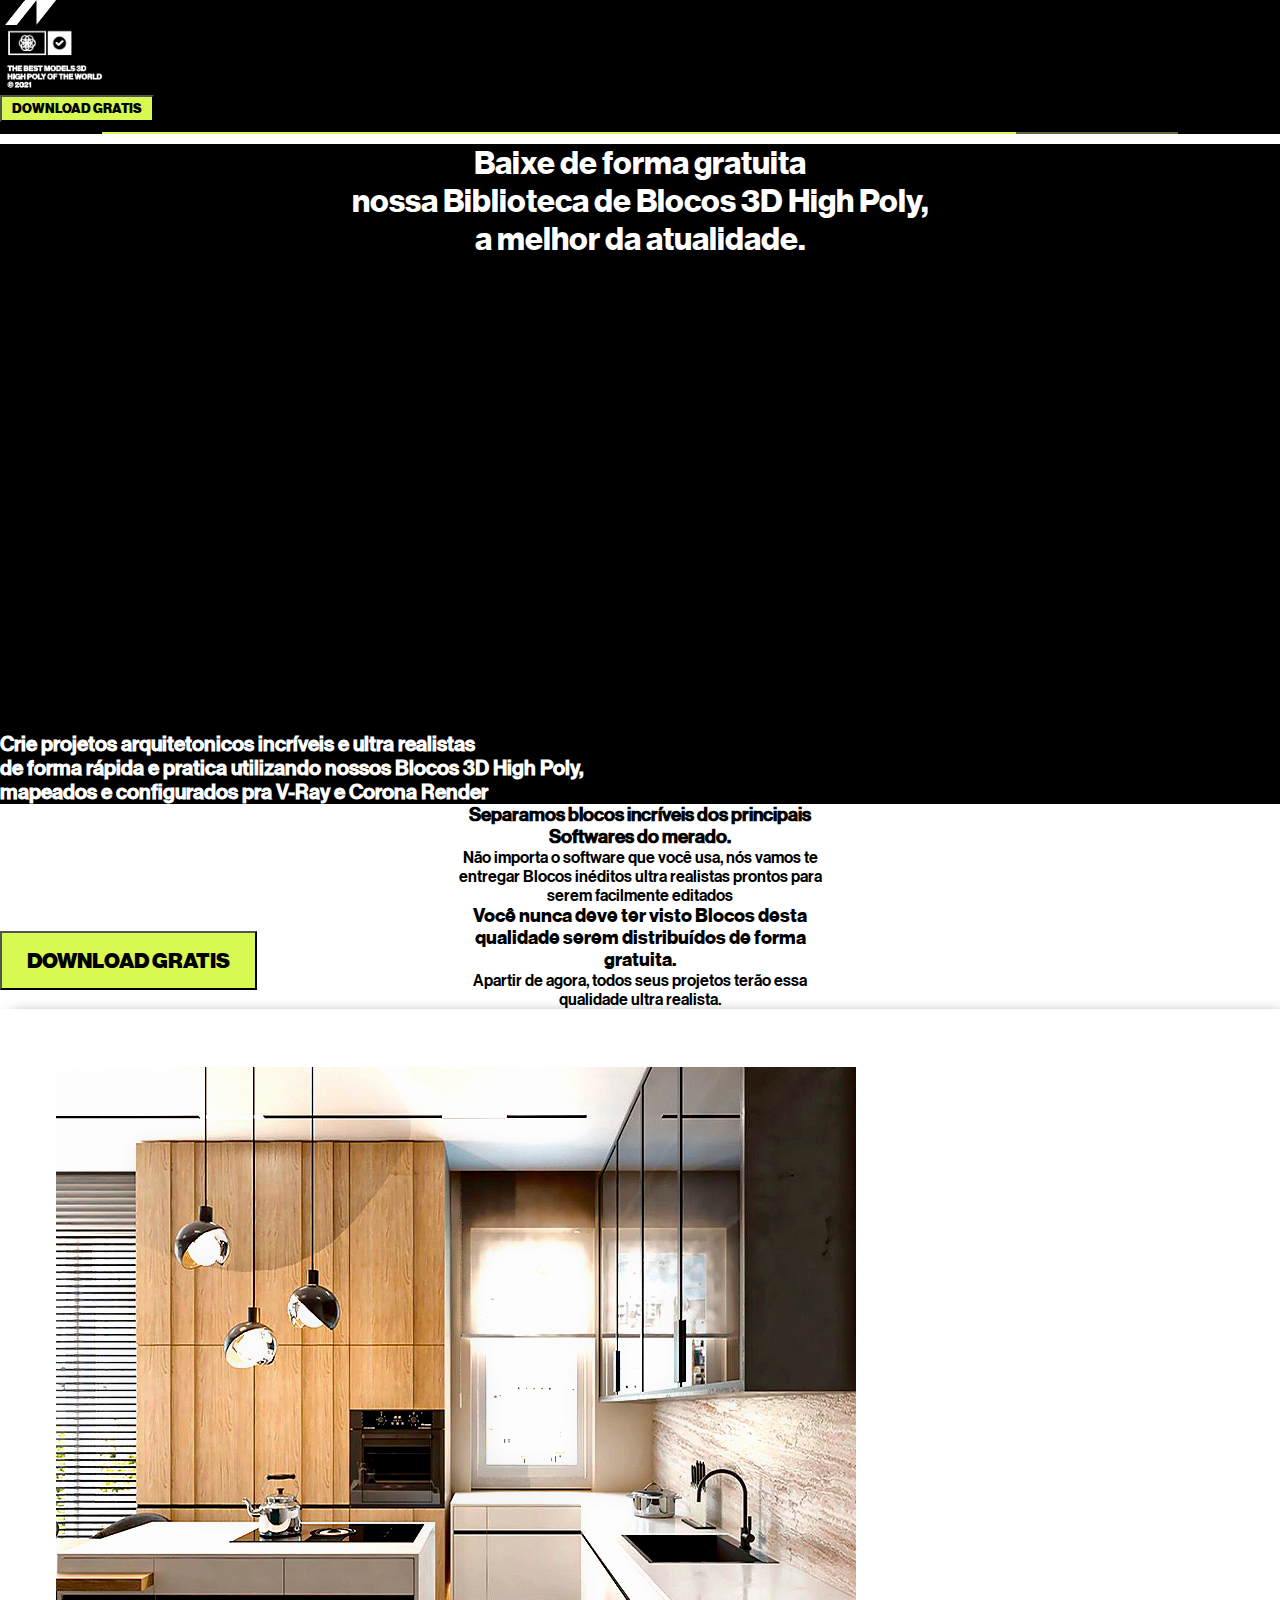
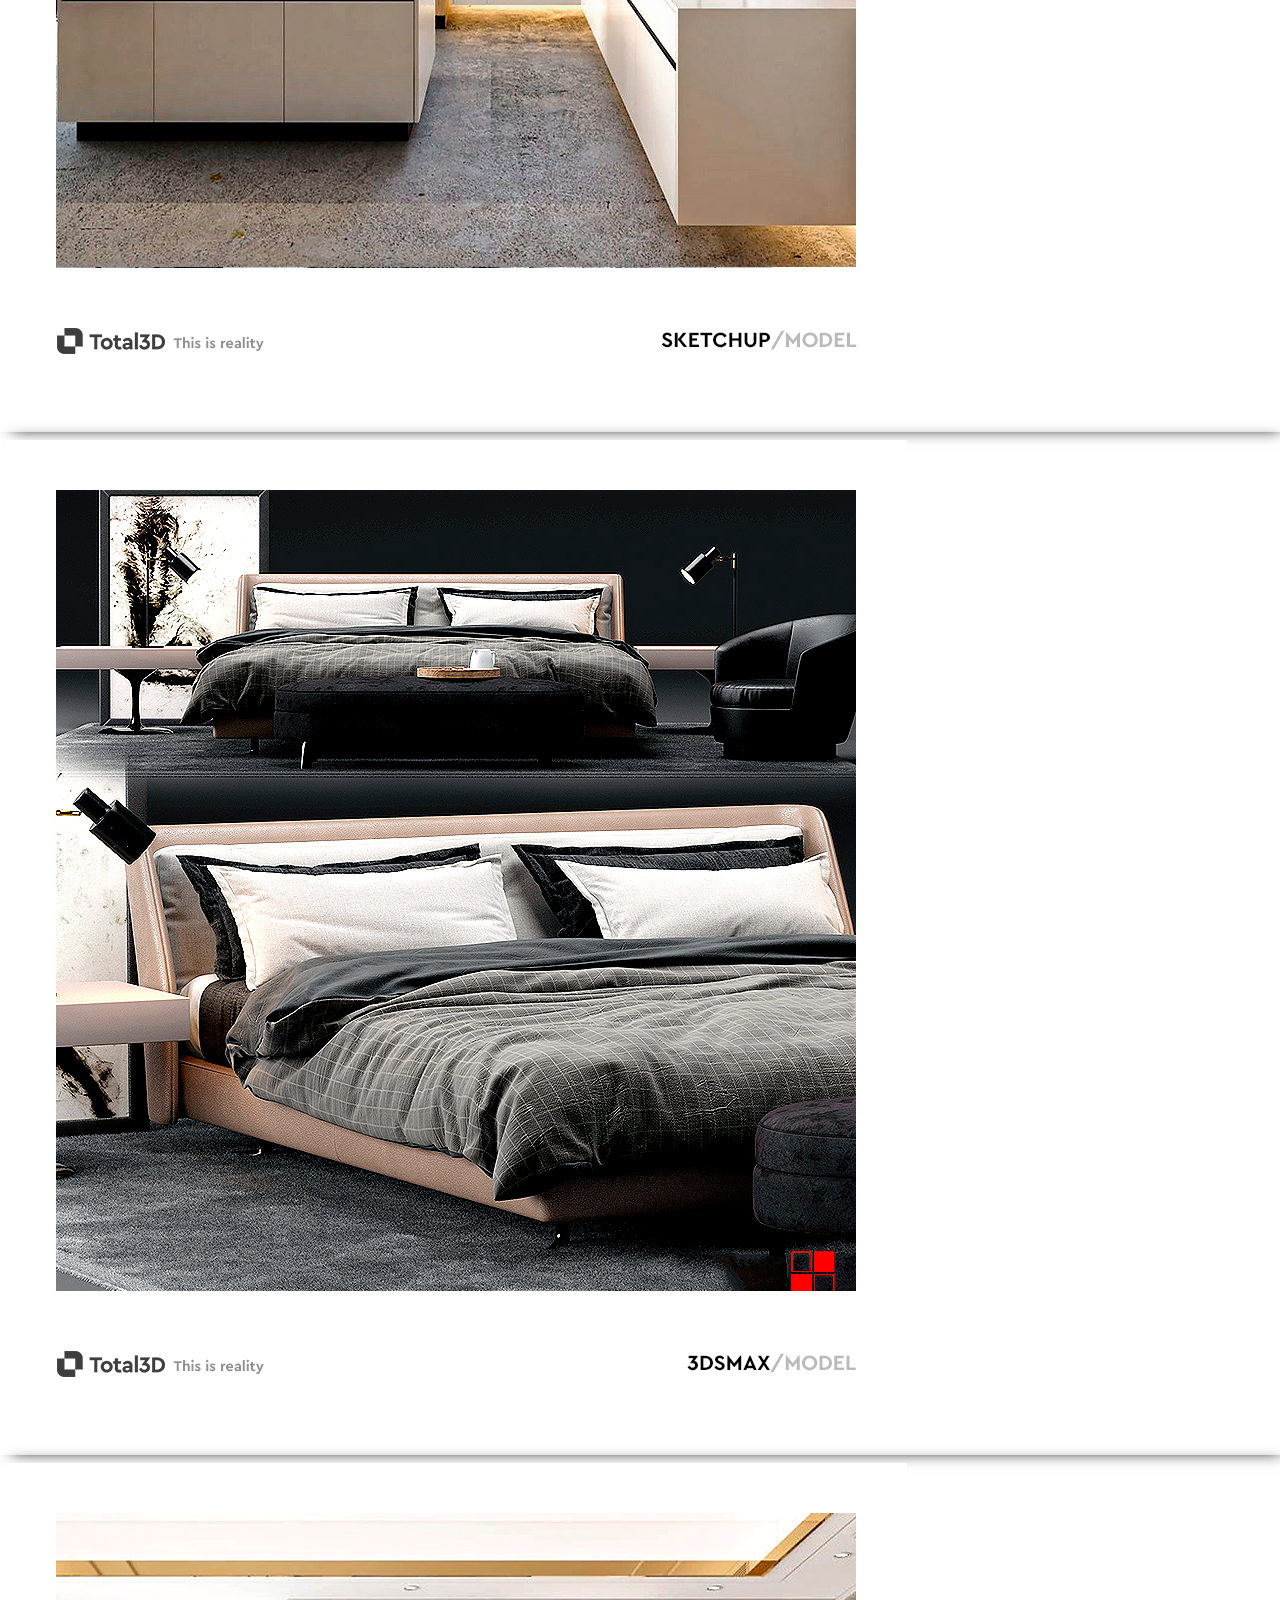
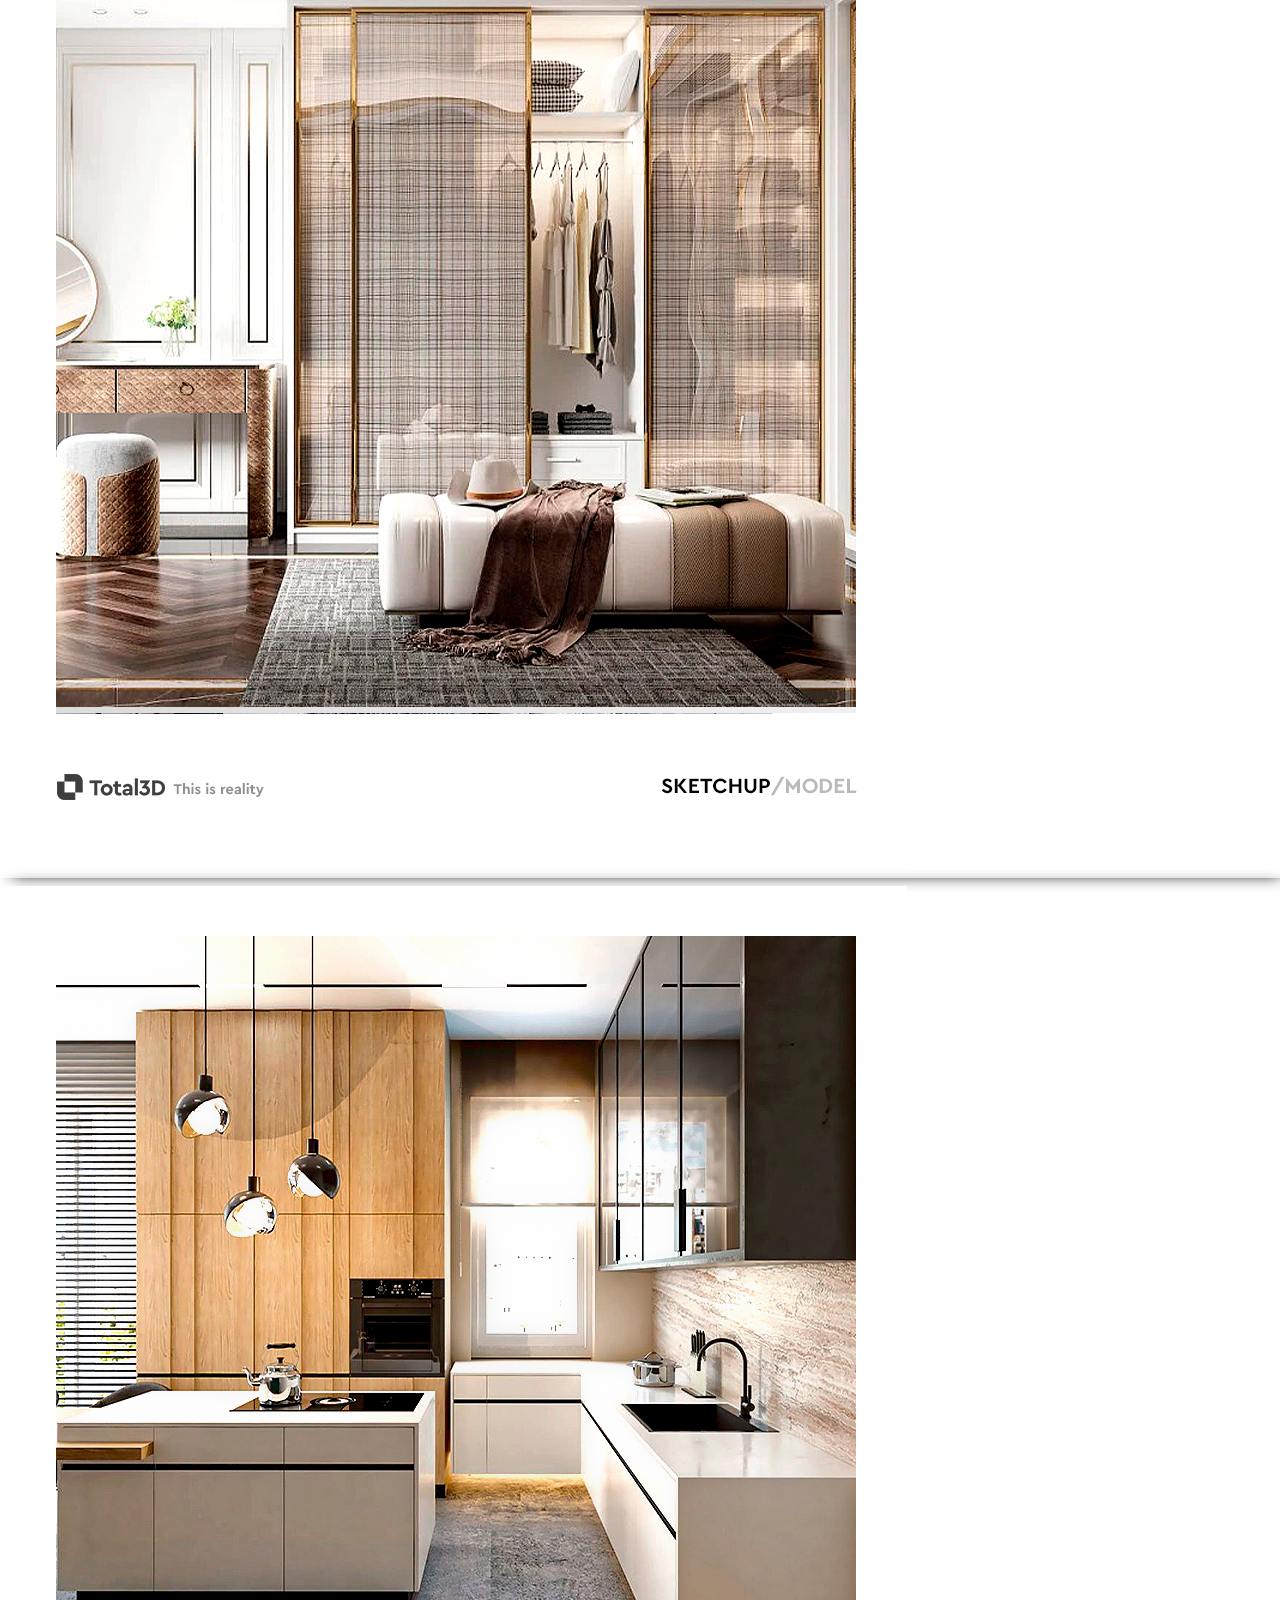
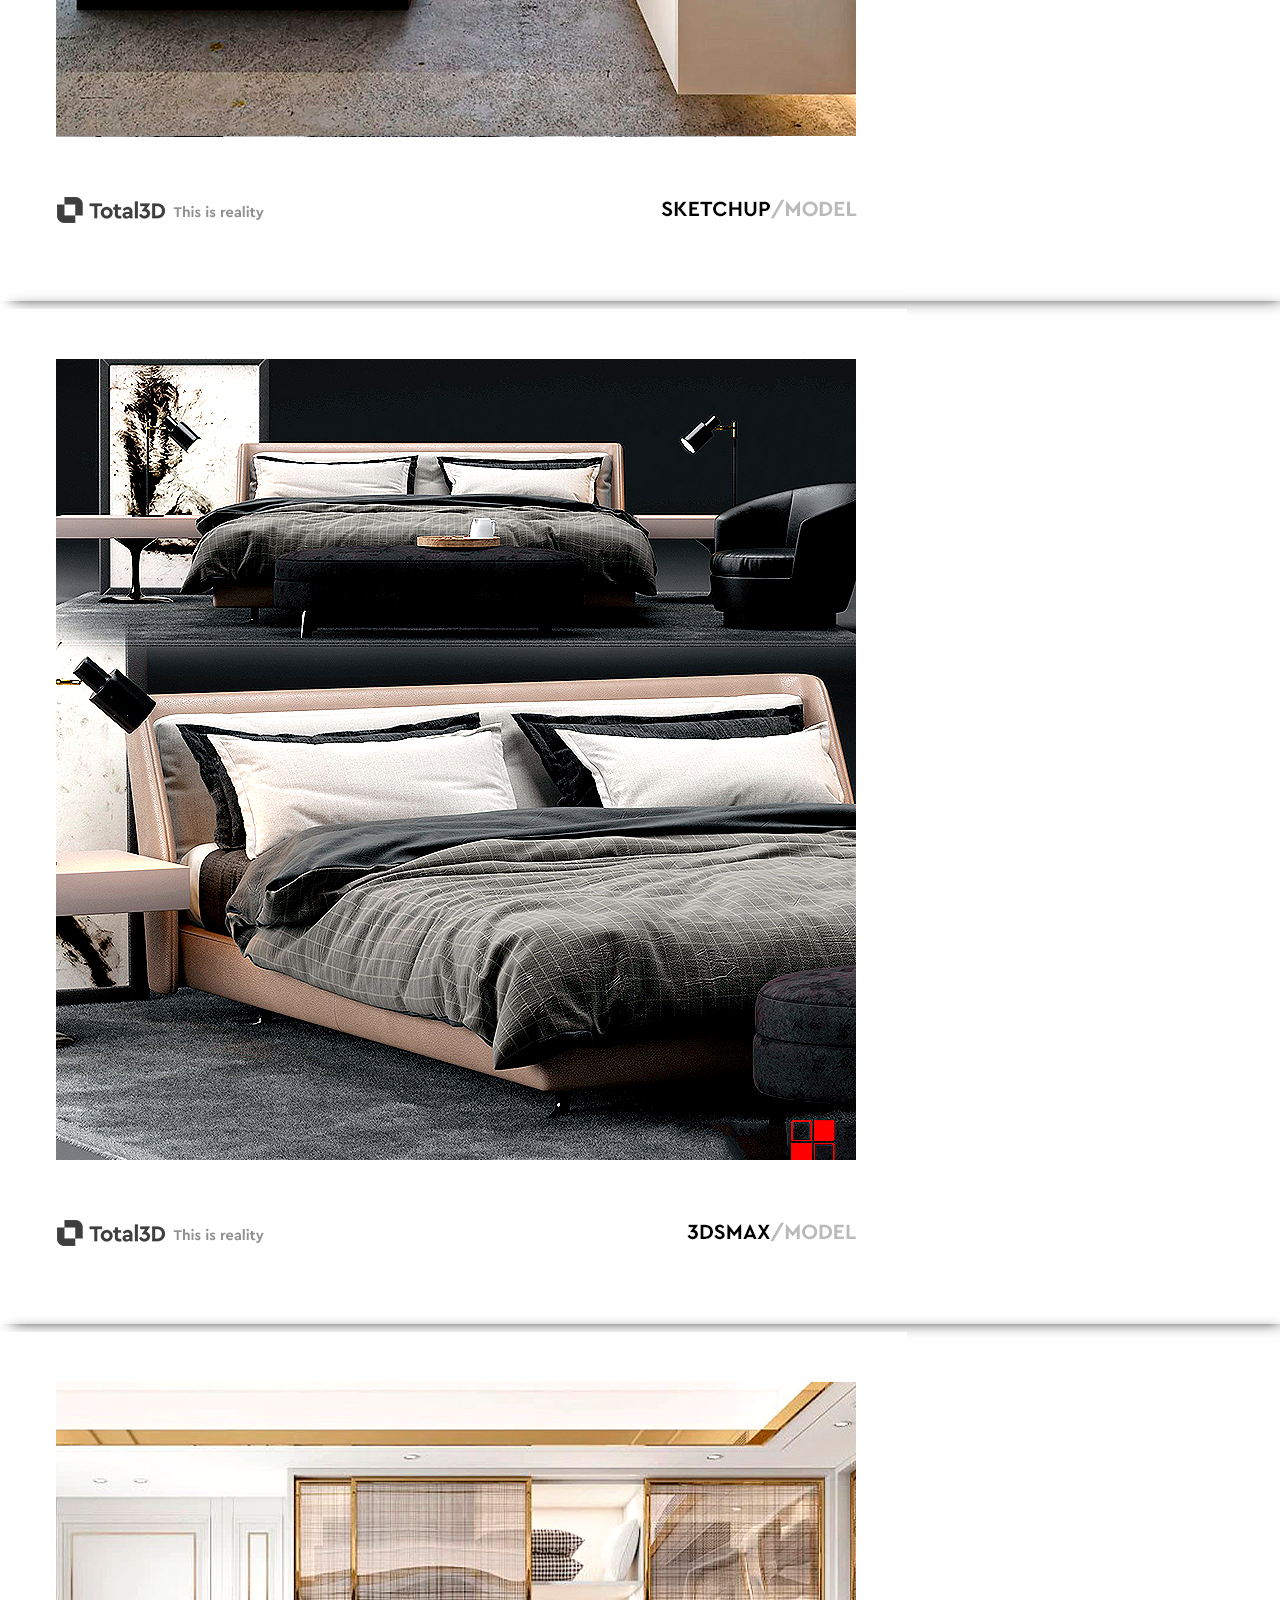
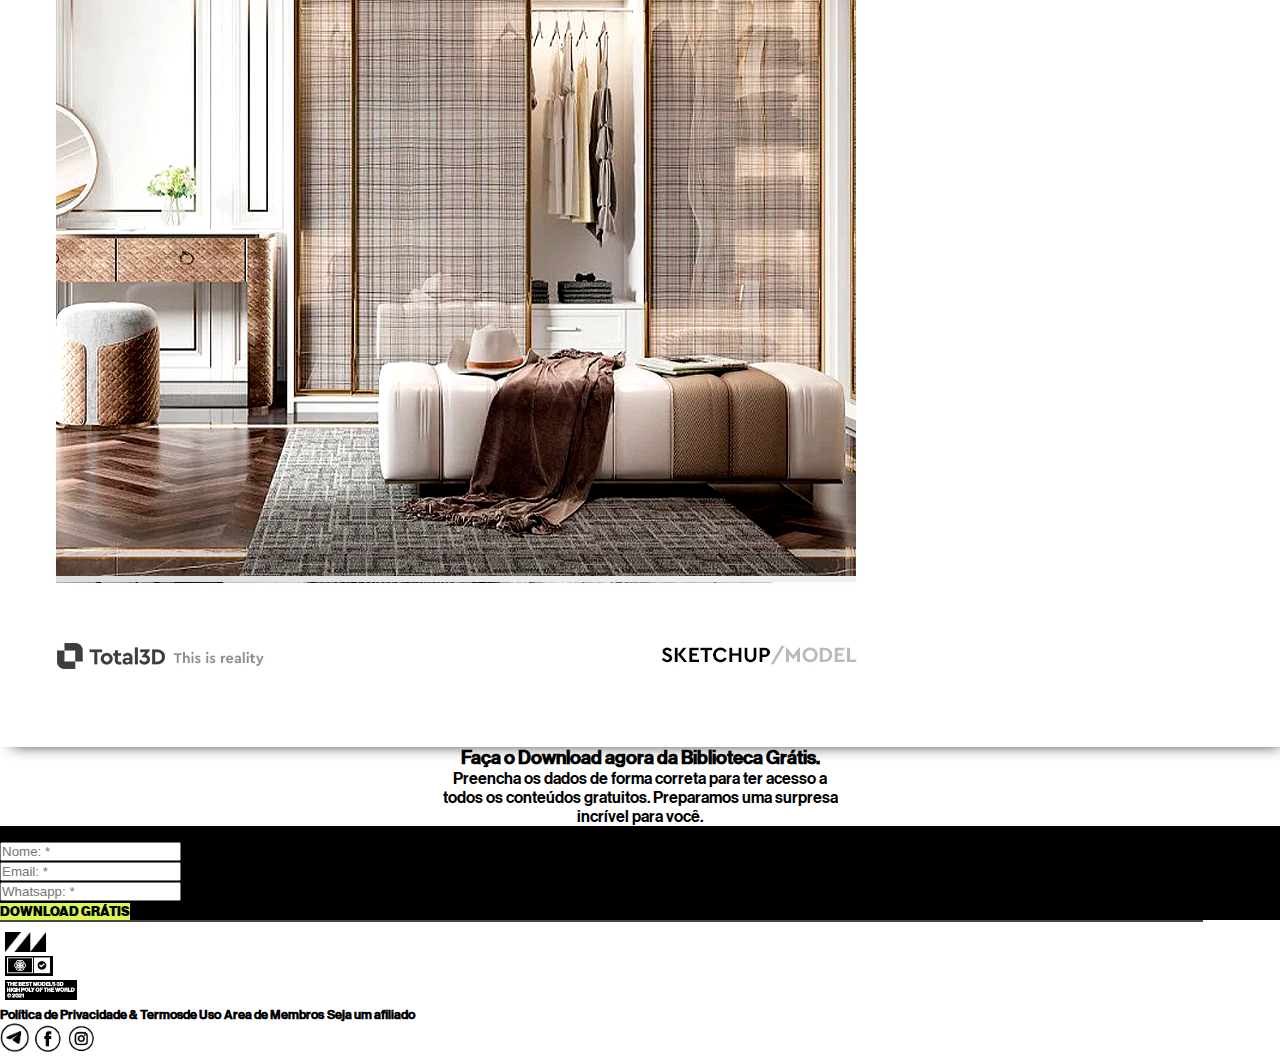
==== blocogratis.html @ a2804667 "primeira entrega pra rever" ====
<!doctype html>
<html lang="en">
  <head>
    <!-- Required meta tags -->
    <meta charset="utf-8">
    <meta name="viewport" content="width=device-width, initial-scale=1, shrink-to-fit=no">

    <!-- Bootstrap CSS -->
    <link rel="stylesheet" href="https://cdn.jsdelivr.net/npm/bootstrap@4.6.0/dist/css/bootstrap.min.css" integrity="sha384-B0vP5xmATw1+K9KRQjQERJvTumQW0nPEzvF6L/Z6nronJ3oUOFUFpCjEUQouq2+l" crossorigin="anonymous">
    <link rel="stylesheet" href="https://cdnjs.cloudflare.com/ajax/libs/OwlCarousel2/2.3.4/assets/owl.carousel.css" integrity="sha512-UTNP5BXLIptsaj5WdKFrkFov94lDx+eBvbKyoe1YAfjeRPC+gT5kyZ10kOHCfNZqEui1sxmqvodNUx3KbuYI/A==" crossorigin="anonymous" referrerpolicy="no-referrer" />
    <link rel="stylesheet" href="https://cdnjs.cloudflare.com/ajax/libs/OwlCarousel2/2.3.4/assets/owl.theme.default.css" integrity="sha512-OTcub78R3msOCtY3Tc6FzeDJ8N9qvQn1Ph49ou13xgA9VsH9+LRxoFU6EqLhW4+PKRfU+/HReXmSZXHEkpYoOA==" crossorigin="anonymous" referrerpolicy="no-referrer" />
    <link rel="stylesheet" href="https://cdnjs.cloudflare.com/ajax/libs/font-awesome/5.15.4/css/all.min.css" integrity="sha512-1ycn6IcaQQ40/MKBW2W4Rhis/DbILU74C1vSrLJxCq57o941Ym01SwNsOMqvEBFlcgUa6xLiPY/NS5R+E6ztJQ==" crossorigin="anonymous" referrerpolicy="no-referrer" />
     <link rel="stylesheet" href="css/main.css">
    
    
    <link rel="stylesheet" href="main.css">
    <title>Hello, world!</title>
  </head>
  <body>

    <nav class="navbar  navbar-dark bg-dark pt-5 align-items-center">
        <div class="container">
            <div class="navbar-brand d-flex align-items-center" href="#">
                <div class="logo"><img src="./icons/ativo2.jpg" height="25vw" alt=""></div>
                <div class="logo"><img src="./icons/ativo9.jpg" height="30vw" alt=""></div>
                <div class="logo"><img src="./icons/ativo10.jpg" height="28vw" alt=""></div>
            </div>
            <button class="btn download-btn my-2 my-sm-0" type="submit">DOWNLOAD GRATIS</button>
        </div>
        <div class="navbar-line">
            <div class="maior"></div>
            <div class="menor"></div>
        </div>
      </nav>
     
    <div class="jumbotron jumbotron-fluid" id="hero">
        <div class="container">

          <div class="row d-flex flex-column ">
            <div class="col-12 ">
                <div class="video-title">
                    <h5 >Baixe de forma gratuita</h5>
                    <h5 >nossa Biblioteca de Blocos 3D High Poly,</h5>
                    <h5 >a melhor da atualidade.</h5>
                </div>

            </div>
          </div>

          <div class="row">
              <div class="col-12  w-100">
                  <div class="video-player my-5 mx-auto d-flex justify-content-center">
                    <iframe width="90%" height="470" src="https://www.youtube.com/embed/CQdFDesGGvE?controls=0" title="YouTube video player" frameborder="0" allow="accelerometer; autoplay; clipboard-write; encrypted-media; gyroscope; picture-in-picture" allowfullscreen></iframe>

                  </div>
              </div>
          </div>
          <!--  -->
          <div class="row d-flex flex-column ">
            <div class="col-12 d-flex justify-content-center ">
                <div class="video-under-title ">
                    <h5 >Crie projetos arquitetonicos incríveis e ultra realistas</h5>
                    <h5 >de forma rápida e pratica utilizando nossos Blocos 3D High Poly,</h5>
                    <h5 >mapeados e configurados pra V-Ray e Corona Render</h5>
                </div>

            </div>
          </div>

        </div>
          <div class="container">
              <div class="row">
                  <div class="col-12 position-relative d-flex justify-content-center">
                      <button class="btn download-btn-lg  mt-2 my-sm-0 btn-bottom" type="submit">DOWNLOAD GRATIS</button>
                  </div>
              </div>
          </div>
      </div>

      
      <div class="container">

          <!-- CARROSEL DOS BLOCOS -->
          <div class="row modelos">
              <div class="col-12">
                  <div class="section-title py-5">
                      <h3>Separamos blocos incríveis dos principais Softwares do merado.</h3>
                      <p>
                        Não importa o software que você usa,
                        nós vamos te entregar Blocos inéditos ultra realistas
                        prontos para serem facilmente editados
                      </p>
                  </div>
              </div>
              <div class="col-12 w-100">
                <div class="owl-carousel p-4 owl-theme modelos3d">

                    <div class="item owl-box"> <img src="./icons/autocad.png" alt=""></div>
                    <div class="item owl-box"><img src="./icons/max.png" alt=""></div>
                    <div class="item owl-box"><img src="./icons/lumion.png" alt=""></div>
                    <div class="item owl-box"><img src="./icons/sketch.png" alt=""></div>
                    <div class="item owl-box"><img src="./icons/graphsoft.png" alt=""></div>
                    <div class="item owl-box"><img src="./icons/autocad.png" alt=""></div>

                    <!-- <div class="item "><div class="owl-box"><img class="owl-img" src="./icons/autocad.png" ></div> </div>
                    <div class="item "><div class="owl-box"><img class="owl-img" src="./imgs/blocovip2.jpg" ></div> </div>
                    <div class="item "><div class="owl-box"><img class="owl-img" src="./imgs/Cortina 45.jpg" ></div> </div>
                    <div class="item "><div class="owl-box"><img class="owl-img" src="./imgs/Cozinha 120.jpg" ></div> </div>    -->
              </div>
              </div>
          </div>
          <!-- GALERIA DE IMAGENS  -->
          <div class="row image-galery">
              <div class="col-12">
                <div class="section-title py-2">
                    <h3>Você nunca deve ter 
                        visto Blocos desta qualidade serem
                        distribuídos de forma gratuita.
                    </h3>
                    <p>
                        Apartir de agora, todos seus projetos terão essa
                        qualidade ultra realista.
                    </p>
                </div>
              </div>
              <div class="col-md-4">
                  <div class="img-box w-100">
                      <img class="img-fluid" src="./imgs/Cozinha 26.jpg" alt="dozinha">
                  </div>
              </div>

              <div class="col-md-4">
                  <div class="img-box w-100">
                      <img class="img-fluid" src="./imgs/Cama 214.jpg" alt="dozinha">
                  </div>
              </div>

              <div class="col-md-4">
                  <div class="img-box w-100">
                      <img class="img-fluid" src="./imgs/Closet 27.jpg" alt="dozinha">
                  </div>
              </div>

              <div class="col-md-4">
                  <div class="img-box w-100">
                      <img class="img-fluid" src="./imgs/Cozinha 26.jpg" alt="dozinha">
                  </div>
              </div>

              <div class="col-md-4">
                  <div class="img-box w-100">
                      <img class="img-fluid" src="./imgs/Cama 214.jpg" alt="dozinha">
                  </div>
              </div>

              <div class="col-md-4">
                  <div class="img-box w-100">
                      <img class="img-fluid" src="./imgs/Closet 27.jpg" alt="dozinha">
                  </div>
              </div>

          </div>
          <div class="row download-section mt-5">
              <div class="col-12">
                <div class="section-title py-2">
                    <h3>
                        Faça o Download agora da Biblioteca Grátis.
                    </h3>
                    <p class="text-center">
                        Preencha os dados de forma correta
                        para ter acesso a todos os conteúdos gratuitos.
                        Preparamos uma surpresa incrível para você.
                    </p>
                </div>
              </div>

              <div class="col-md-6 mx-auto bg-dark p-5">
                <form>
                    <h5 class="my-3 text-white">Biblioteca de Blocos 3D High Poly grátis</h5>
                    <div class="form-group">
                        <input type="text" class="form-control" id="name" aria-describedby="name" placeholder="Nome: *">
                      </div>

                    <div class="form-group">
                      <input type="email" class="form-control" id="exampleInputEmail1" aria-describedby="emailHelp" placeholder="Email: *">
                    </div>

                    <div class="form-group">
                      <input type="tel" class="form-control" id="whatsapp" placeholder="Whatsapp: *">
                    </div>
                    <button type="submit" class="btn-submit btn btn-primary btn-block">DOWNLOAD GRÁTIS</button>
                  </form>
              </div>
          </div>

          <!-- ROPAPÉ -->
          <footer class="pb-md-3 pb-sm-2">
              <div class="row my-5">
                  <div class="linha"></div>
                  <div class="col-md-3 px-0 ">
                    <div class="ml-sm-4 ml-lg-0 d-flex align-items-center " href="#">
                        <div class="logo"><img src="./icons/ativo2.jpg" height="20" alt=""></div>
                        <div class="logo"><img src="./icons/ativo9.jpg" height="20" alt=""></div>
                        <div class="logo"><img src="./icons/ativo10.jpg" height="20" alt=""></div>
                    </div>
                  </div>

                  <div class="col-md-6 links-uteis">
                        <nav class="d-flex w-100">
                            <a class="nav-link" href="#">Política de Privacidade & Termosde Uso</a>
                            <a class="nav-link" href="#">Area de Membros</a>
                            <a class="nav-link" href="#">Seja um afiliado</a>
                          </nav>
                  </div>
                  <div class="col-md-3">
                    <nav class="d-flex w-100">
                        <a class="nav-link " href="#"><img src="./icons/tele.png" width="30" alt=""></a>
                        <a class="nav-link " href="#"><img src="./icons/face.png" width="30" alt=""></a>
                        <a class="nav-link " href="#"><img src="./icons/insta.png" width="30" alt=""></a>
                       
                      </nav>
                  </div>
              </div>
          </footer>
      </div>


    <script src="https://code.jquery.com/jquery-3.5.1.slim.min.js" integrity="sha384-DfXdz2htPH0lsSSs5nCTpuj/zy4C+OGpamoFVy38MVBnE+IbbVYUew+OrCXaRkfj" crossorigin="anonymous"></script>
    <script src="https://cdn.jsdelivr.net/npm/bootstrap@4.6.0/dist/js/bootstrap.bundle.min.js" integrity="sha384-Piv4xVNRyMGpqkS2by6br4gNJ7DXjqk09RmUpJ8jgGtD7zP9yug3goQfGII0yAns" crossorigin="anonymous"></script>
    <script src="https://cdnjs.cloudflare.com/ajax/libs/OwlCarousel2/2.3.4/owl.carousel.min.js"></script> 

    <script>
        $('.modelos3d').owlCarousel({
            loop:true,
            dots:false,
            margin:30,
            nav:false,
            autoplay:true,
            autoplayTimeout:2000,
            autoplayHoverPause:false,
            responsive:{
                0:{
                    items:2
                },
                800:{
                    items:3
                },
                1000:{
                    items:4
                }
            }
})
    </script>
      
</body>
</html>
---- main.css ----
*{
    box-sizing: border-box;
    margin: 0;
    padding: 0;
}

:root{
    --preto:#000;
    --verdeclaro:#D8F852;
    --verdeescuro:#D8F852;
    /* --rosa:#fad2d5; */
    --branco:#fff;
}
body{
    font-family: 'Grotesk65';
}


@font-face {
    font-family: 'Grotesk95';
    src:  url('./fonts/NHaasGroteskDSPro-95Blk.woff.ttf') format('woff2'),
          url('./fonts/NHaasGroteskDSPro-95Blk.woff.ttf') format('woff');
}

@font-face {
    font-family: 'Grotesk75';
    src:  url('./fonts/NHaasGroteskDSPro-75Bd.woff.ttf') format('woff2'),
          url('./fonts/NHaasGroteskDSPro-75Bd.woff.ttf') format('woff');
}
@font-face {
    font-family: 'Grotesk65';
    src:  url('./fonts/NHaasGroteskDSPro-65Md.ttf') format('woff2'),
          url('./fonts/NHaasGroteskDSPro-65Md.ttf') format('woff');
}


/* 
   DEBUG CLASES
*/
.bug{
  outline: 1px solid lime;
}


.img-box{
    padding:8px 5px;
    -webkit-box-shadow: 6px 3px 15px -6px #000000; 
box-shadow: 6px 3px 15px -6px #000000;
}





.h100{
    height: 100vh;
    background-color:var(--preto);
}

.bg-dark{
    background-color:var(--preto) !important;
}

#hero{
    background-color:var(--preto);
}

#hero .video-wrapper{

    display: flex;
    justify-content: center;

}

#hero .video-title{
    display: flex;
    justify-content: center;
    flex-direction: column;
    align-items: center;
}

#hero .video-title h5{

    font-family:'Grotesk75' ;  
    line-height: 2rem;
    font-size: 2rem;                    
    text-align: center;
    width:fit-content;
    background-color:var(--rosa);
    padding: 3px 10px;
    text-align: center;
    color:var(--branco);
}




#hero .video-under-title h5{

    font-family:'Grotesk65' ;  
    /* line-height: 2rem; */
    font-size: 1.3rem;                    
    
    width:fit-content;
    background-color:var(--rosa);
    /* padding: 3px 10px; */
   
    color:var(--branco);
    /* outline: 1px solid red; */
}



.owl-box{
    width:200px;
    height: 120px;
    border: 1px solid darkgray;
    display: flex;
    justify-content: center;
    align-items: center;
    box-shadow: 2px 3px 6px rgba(0,0,0,0.8); 
    
}

@media (max-width:700px){
    .owl-box{
     
        margin: 0 auto;
    }
}


.download-btn{
    font-family: 'Grotesk95';
    background-color:var(--verdeclaro) !important;
    border-radius: 0;
    padding:3px 10px;
}
.download-btn-lg{
    font-family: 'Grotesk95';
    background-color:var(--verdeclaro) !important;
    border-radius: 0;
    padding:15px 25px;
    color: var(--preto);
    font-size: 1.3rem;
}

.btn-bottom{
    position:absolute;
    bottom:-90px;
}
.btn-block{
    font-family: 'Grotesk95';
    color: var(--preto);
}

.logo{
    margin: 0px 5px;
}

.section-title{
    display: flex;
    justify-content: center;
    align-items: center;
    flex-direction: column;
}

.section-title h3{
    font-family: 'Grotesk65';
    max-width: 30ch;
    text-align: center;
}


.section-title p{
    font-family: 'Grotesk65';
    max-width: 40ch;
    text-align: center;
    
}

.btn-submit{
    border: none;
    background-color:var(--verdeclaro) !important;
}

.image-galery .section-title h3{
font-family: 'Grotesk75';
}

.linha{
    width: 94%;
    height: 2px;
    background-color:#484545;
    margin-bottom: 10px;
}


footer a{
    font-size: .8rem;
}

.navbar-line{
    width:84%;
    height: 2px;
    margin: 10px auto;
    background-color:#606c38;
}
.navbar-line .maior{
    width: 85%;
    background-color:var(--verdeclaro);
    height: 2px;
}



.links-uteis a{
    text-decoration: none;
    color: #000;
    font-weight: 600;
}
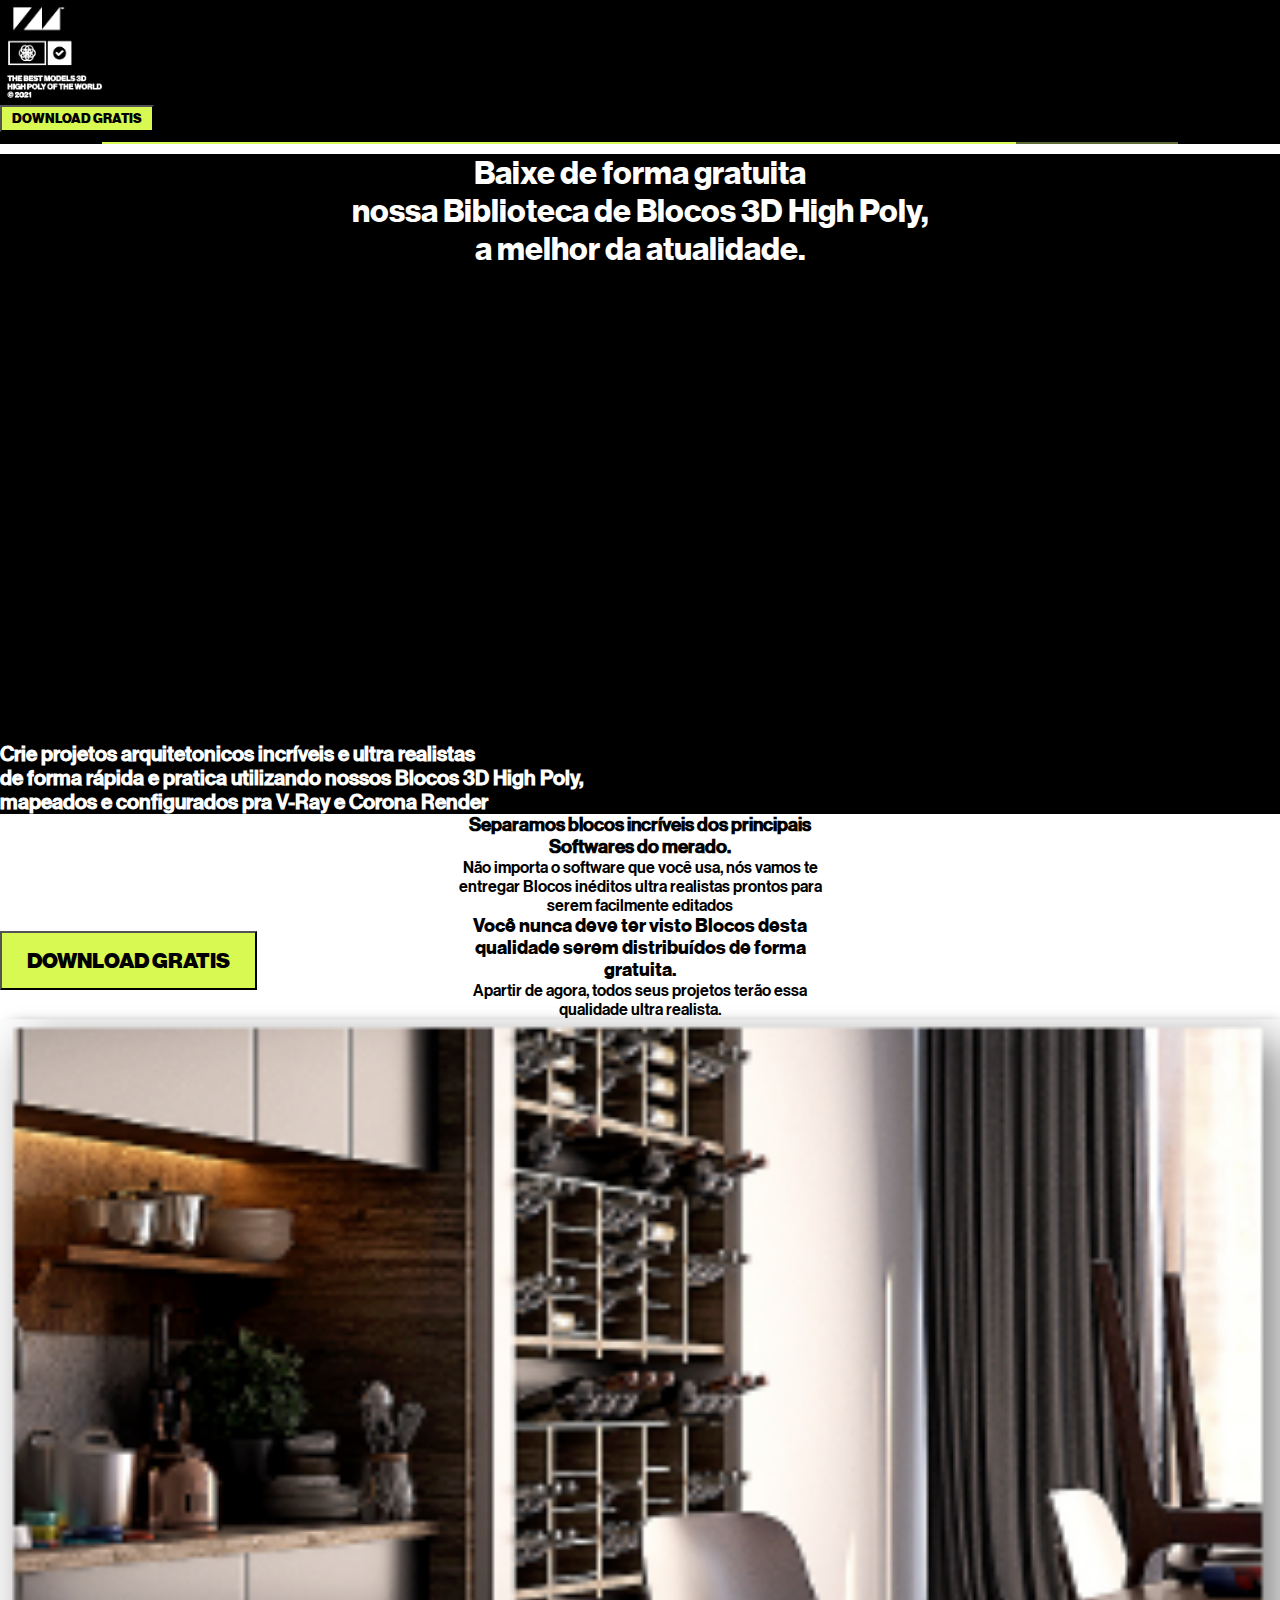
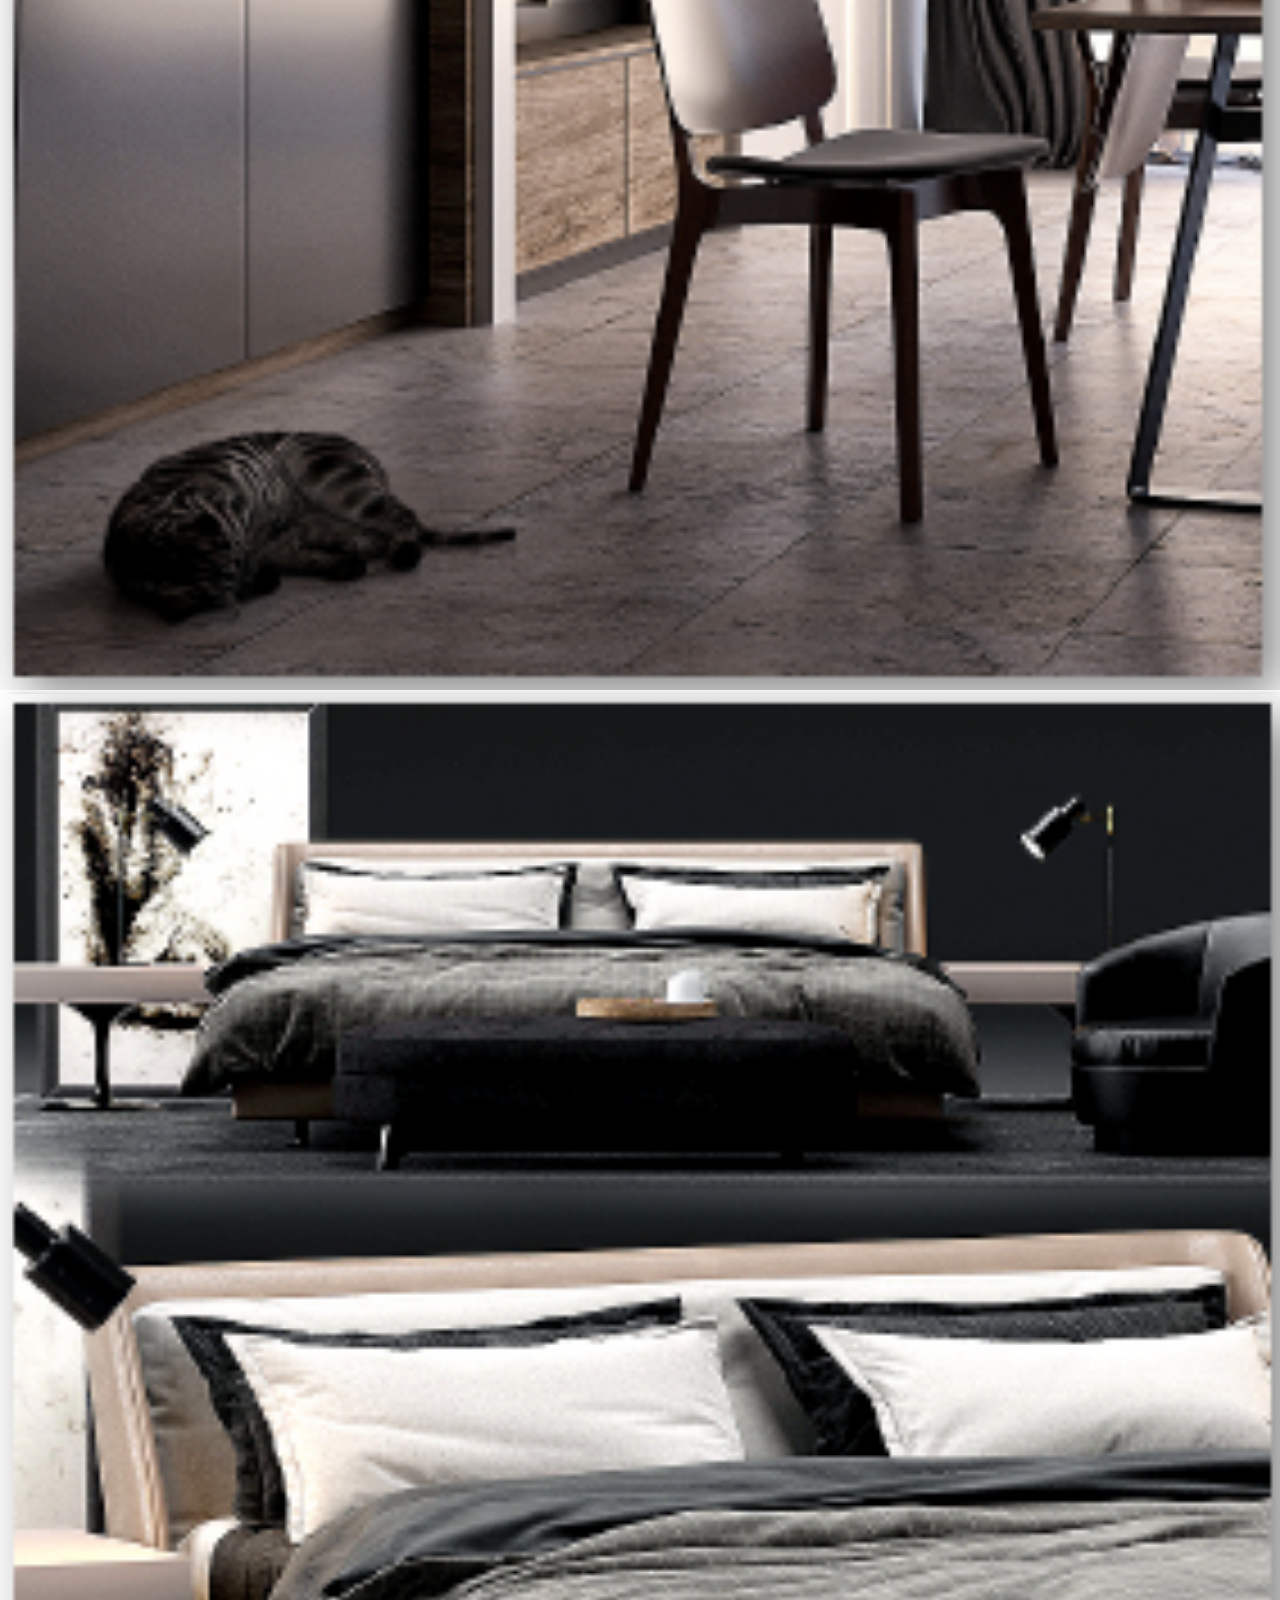
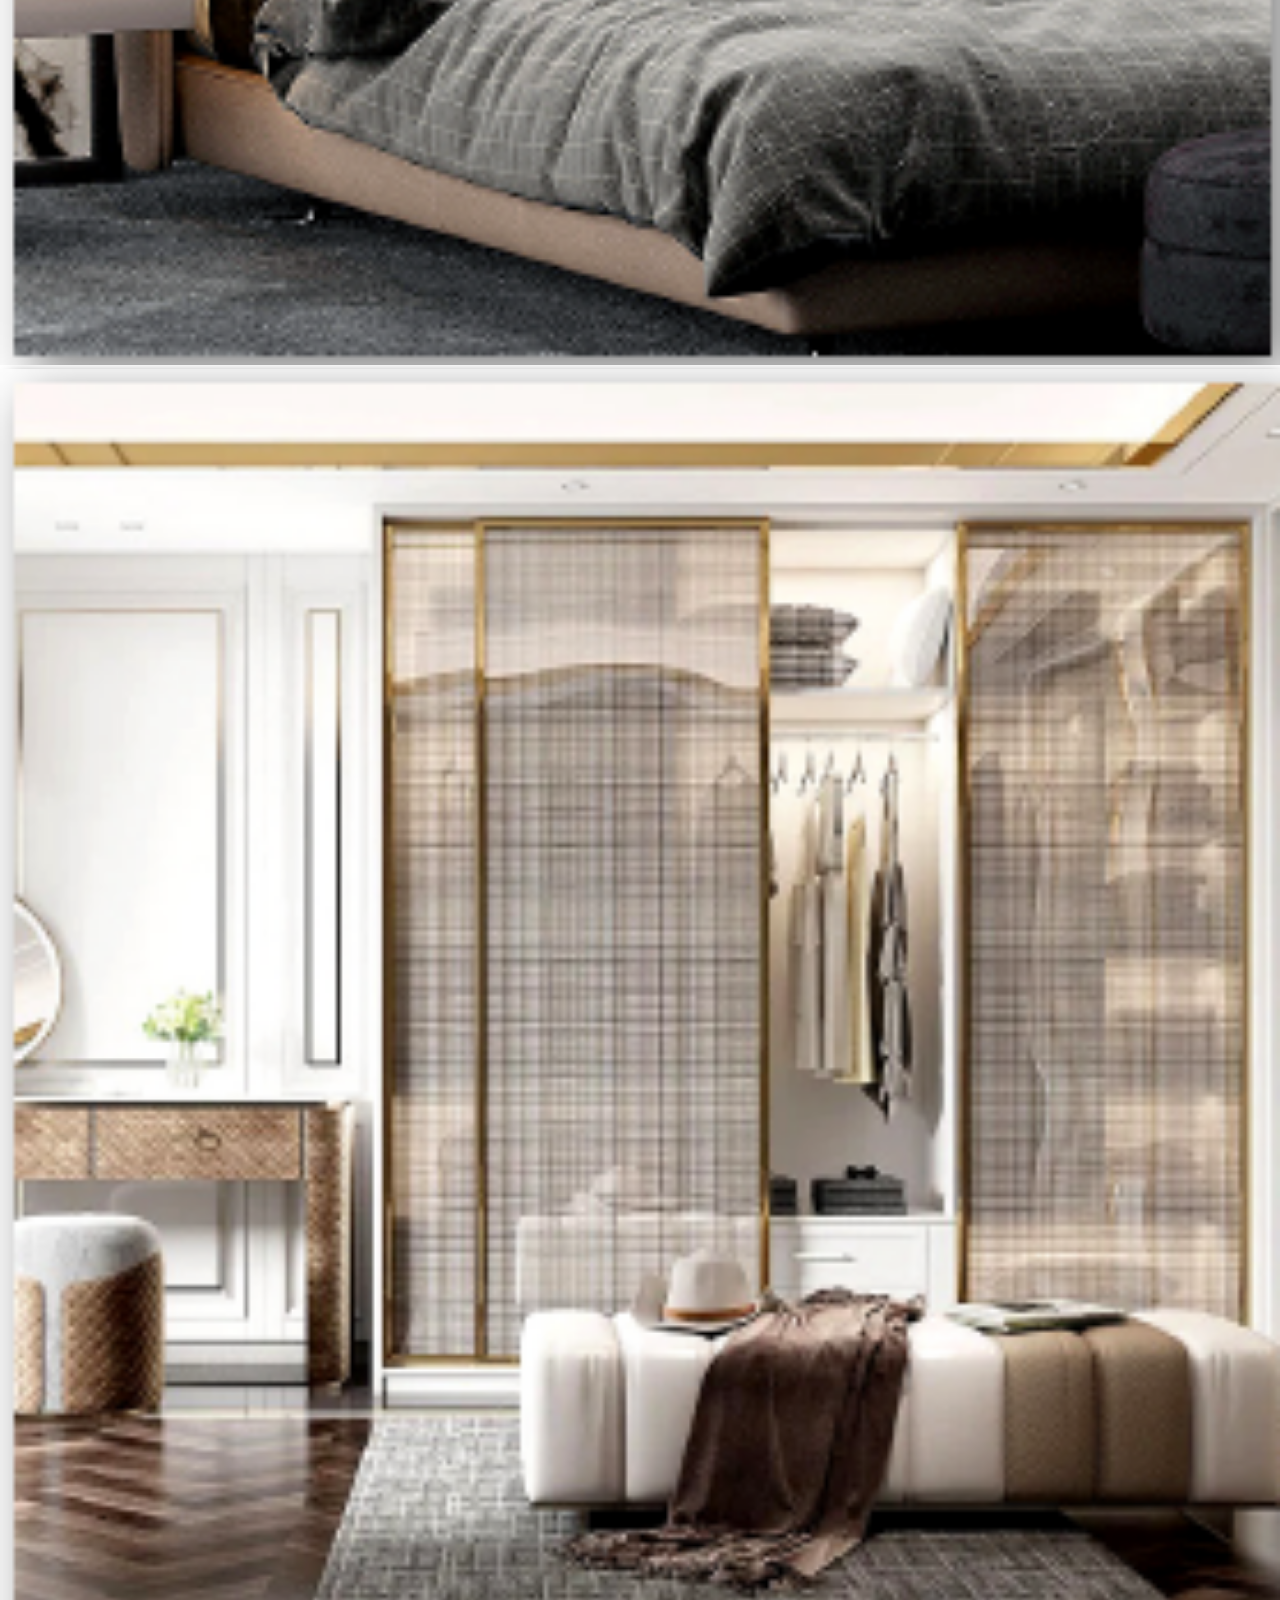
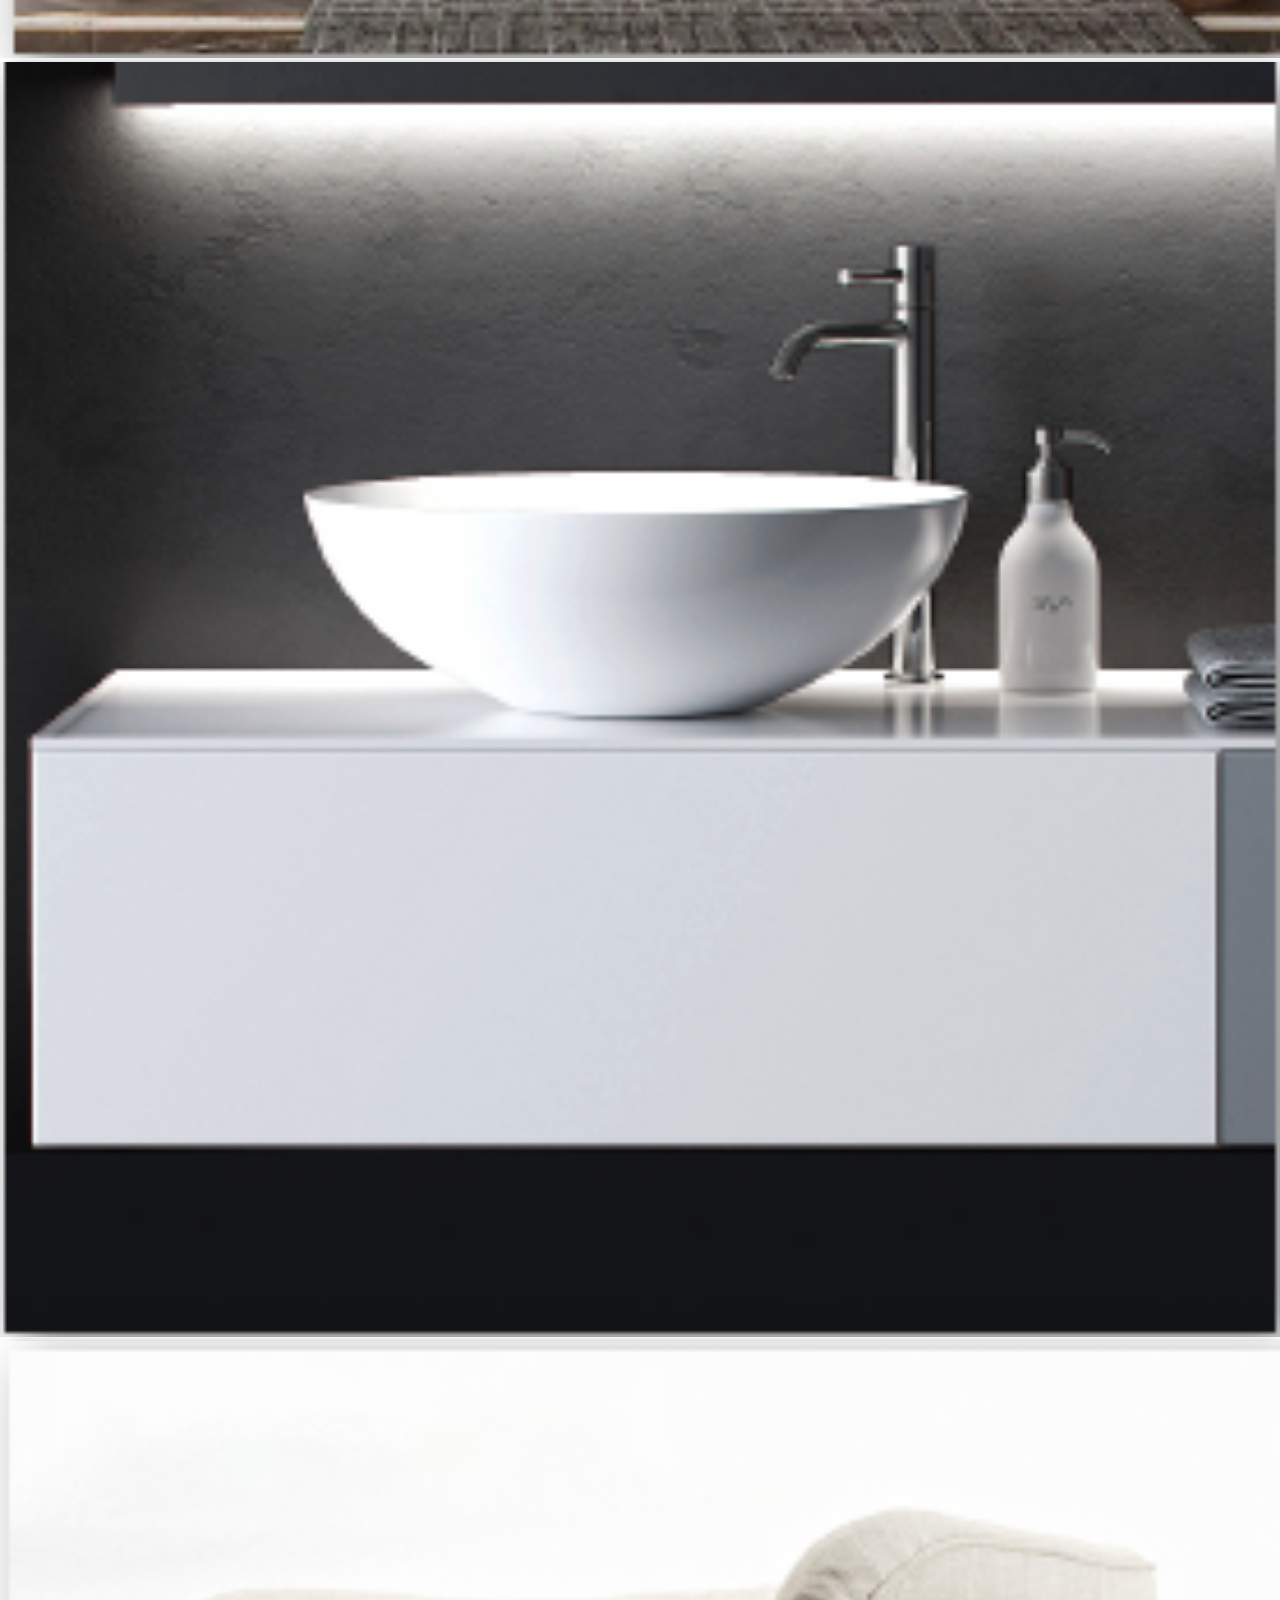
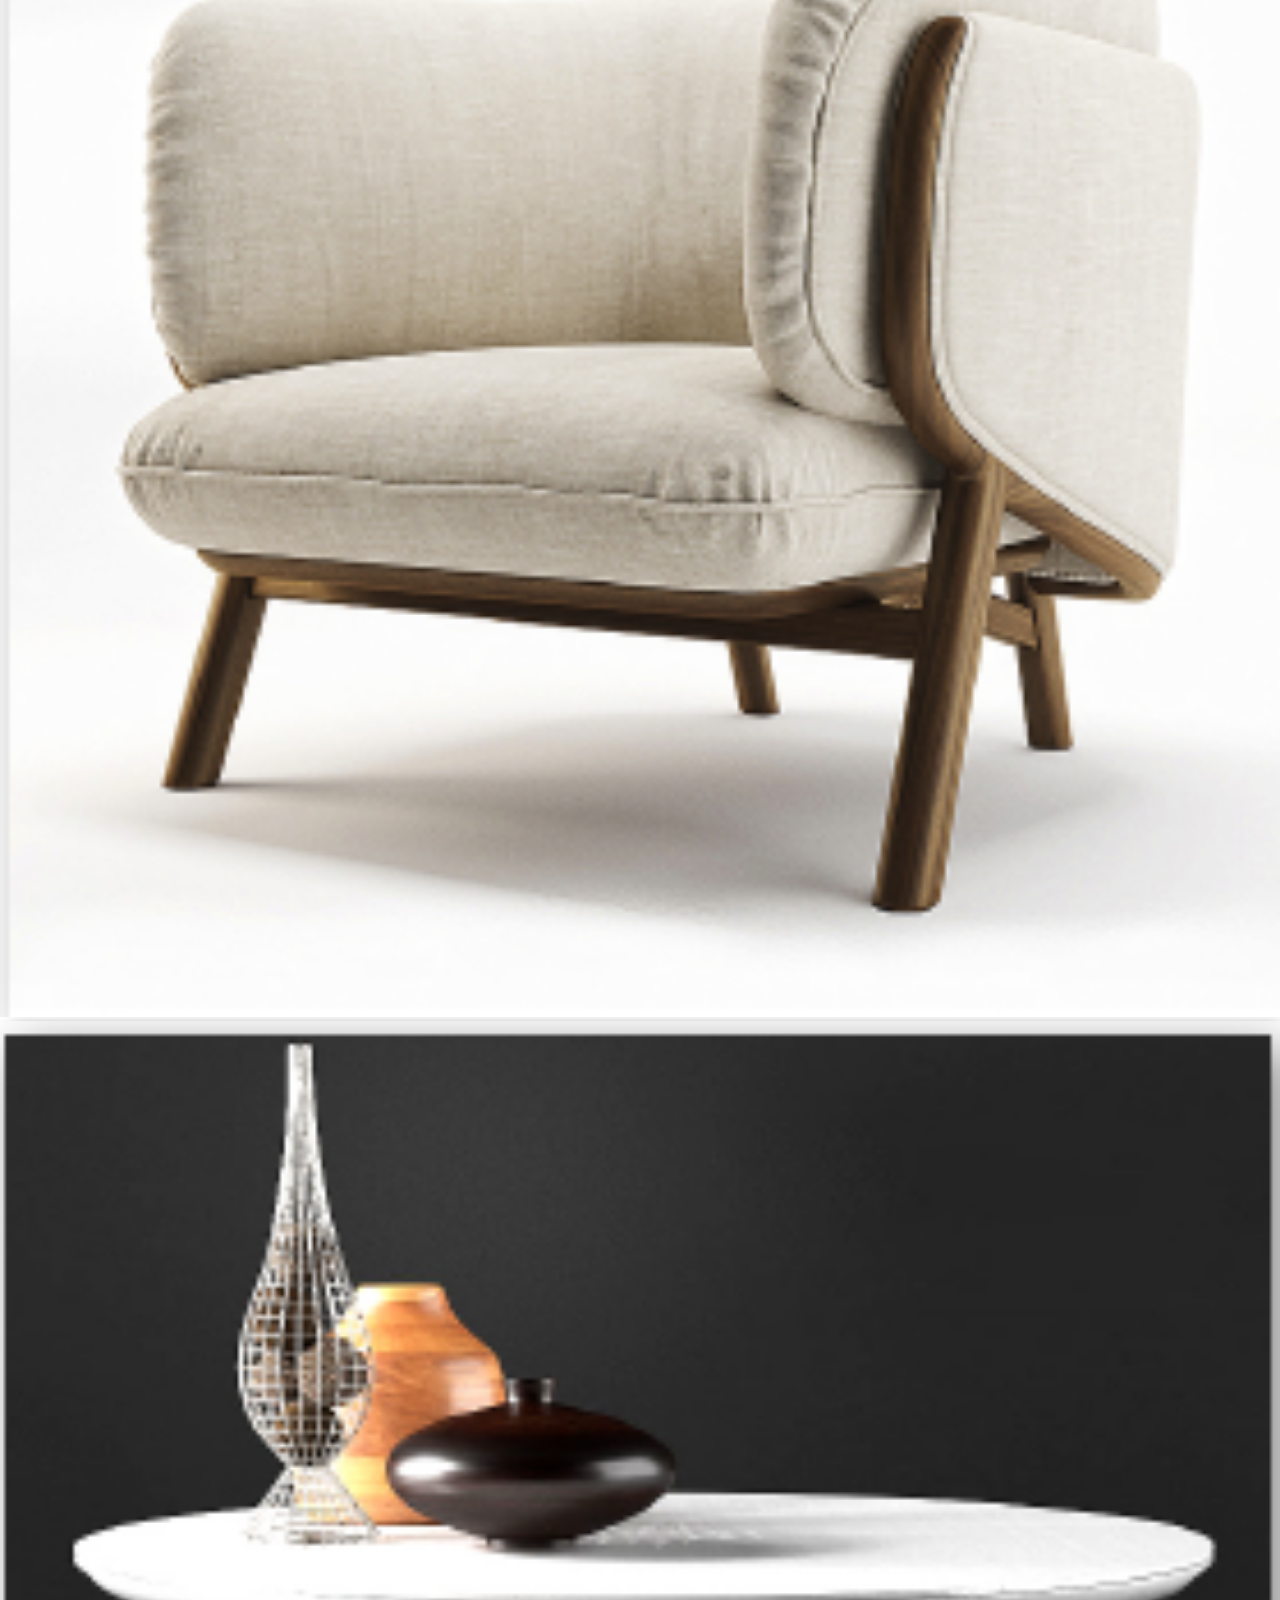
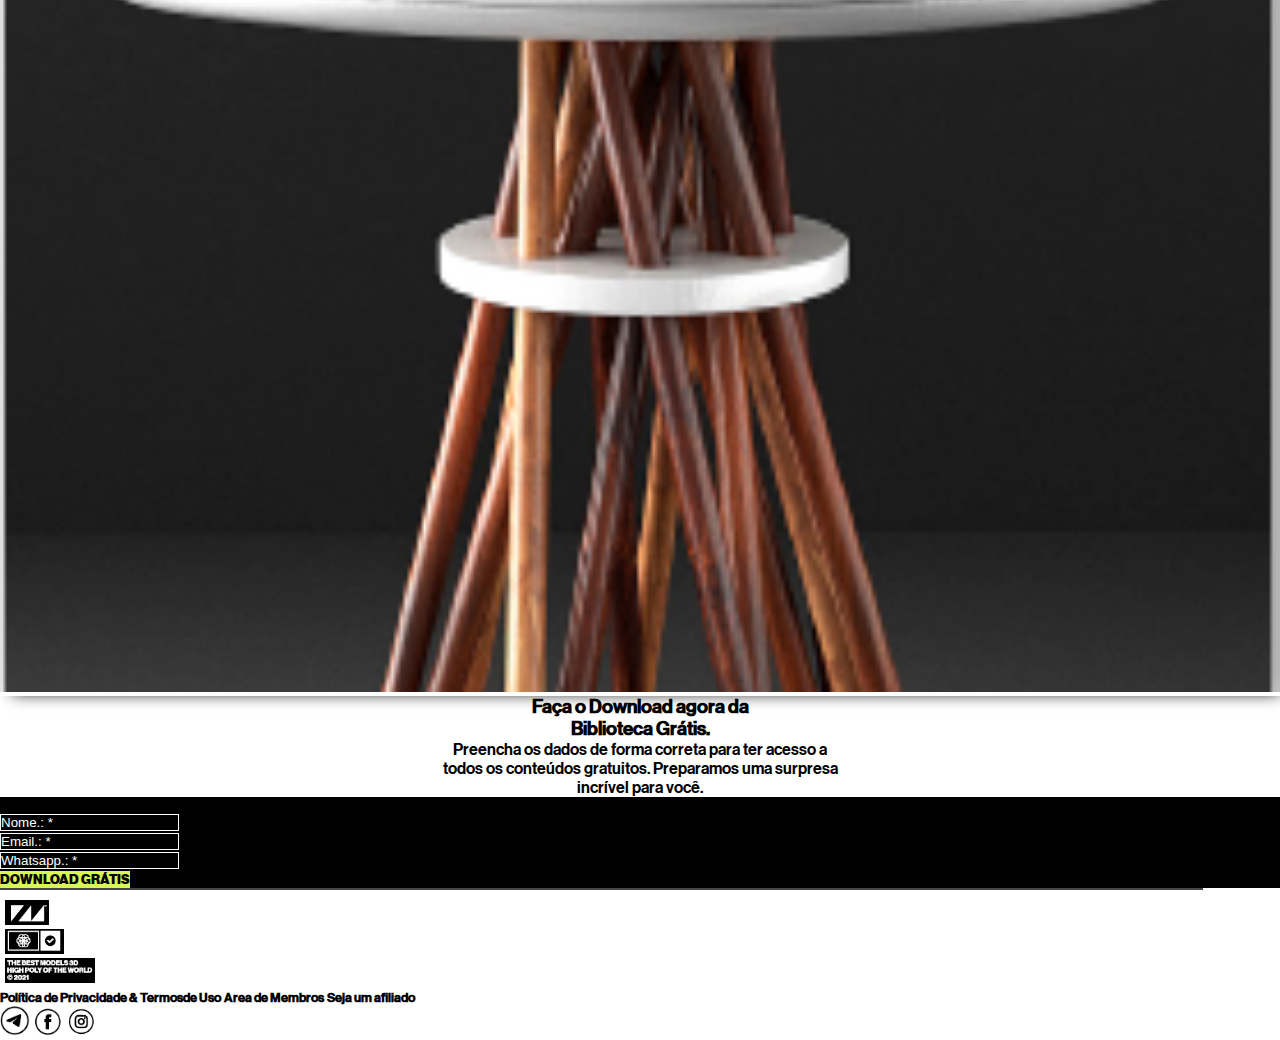
==== commit 4c919b20: "segundo envio pra review" ====
--- a/blocogratis.html
+++ b/blocogratis.html
@@ -21,7 +21,7 @@
     <nav class="navbar  navbar-dark bg-dark pt-5 align-items-center">
         <div class="container">
             <div class="navbar-brand d-flex align-items-center" href="#">
-                <div class="logo"><img src="./icons/ativo2.jpg" height="25vw" alt=""></div>
+                <div class="logo"><img src="./imgs/factory.png" height="35vw" alt=""></div>
                 <div class="logo"><img src="./icons/ativo9.jpg" height="30vw" alt=""></div>
                 <div class="logo"><img src="./icons/ativo10.jpg" height="28vw" alt=""></div>
             </div>
@@ -99,13 +99,8 @@
                     <div class="item owl-box"><img src="./icons/max.png" alt=""></div>
                     <div class="item owl-box"><img src="./icons/lumion.png" alt=""></div>
                     <div class="item owl-box"><img src="./icons/sketch.png" alt=""></div>
-                    <div class="item owl-box"><img src="./icons/graphsoft.png" alt=""></div>
-                    <div class="item owl-box"><img src="./icons/autocad.png" alt=""></div>
-
-                    <!-- <div class="item "><div class="owl-box"><img class="owl-img" src="./icons/autocad.png" ></div> </div>
-                    <div class="item "><div class="owl-box"><img class="owl-img" src="./imgs/blocovip2.jpg" ></div> </div>
-                    <div class="item "><div class="owl-box"><img class="owl-img" src="./imgs/Cortina 45.jpg" ></div> </div>
-                    <div class="item "><div class="owl-box"><img class="owl-img" src="./imgs/Cozinha 120.jpg" ></div> </div>    -->
+                    <!-- <div class="item owl-box"><img src="./icons/graphsoft.png" alt=""></div> -->
+
               </div>
               </div>
           </div>
@@ -125,37 +120,37 @@
               </div>
               <div class="col-md-4">
                   <div class="img-box w-100">
-                      <img class="img-fluid" src="./imgs/Cozinha 26.jpg" alt="dozinha">
-                  </div>
-              </div>
-
-              <div class="col-md-4">
-                  <div class="img-box w-100">
-                      <img class="img-fluid" src="./imgs/Cama 214.jpg" alt="dozinha">
-                  </div>
-              </div>
-
-              <div class="col-md-4">
-                  <div class="img-box w-100">
-                      <img class="img-fluid" src="./imgs/Closet 27.jpg" alt="dozinha">
-                  </div>
-              </div>
-
-              <div class="col-md-4">
-                  <div class="img-box w-100">
-                      <img class="img-fluid" src="./imgs/Cozinha 26.jpg" alt="dozinha">
-                  </div>
-              </div>
-
-              <div class="col-md-4">
-                  <div class="img-box w-100">
-                      <img class="img-fluid" src="./imgs/Cama 214.jpg" alt="dozinha">
-                  </div>
-              </div>
-
-              <div class="col-md-4">
-                  <div class="img-box w-100">
-                      <img class="img-fluid" src="./imgs/Closet 27.jpg" alt="dozinha">
+                      <img class="img-fluid" src="./imgs/1.png" alt="dozinha">
+                  </div>
+              </div>
+
+              <div class="col-md-4">
+                  <div class="img-box w-100">
+                      <img class="img-fluid" src="./imgs/2.png" alt="dozinha">
+                  </div>
+              </div>
+
+              <div class="col-md-4">
+                  <div class="img-box w-100">
+                      <img class="img-fluid" src="./imgs/3.png" alt="dozinha">
+                  </div>
+              </div>
+
+              <div class="col-md-4">
+                  <div class="img-box w-100">
+                      <img class="img-fluid" src="./imgs/4.png" alt="dozinha">
+                  </div>
+              </div>
+
+              <div class="col-md-4">
+                  <div class="img-box w-100">
+                      <img class="img-fluid" src="./imgs/5.png" alt="dozinha">
+                  </div>
+              </div>
+
+              <div class="col-md-4">
+                  <div class="img-box w-100">
+                      <img class="img-fluid" src="./imgs/6.png" alt="dozinha">
                   </div>
               </div>
 
@@ -164,8 +159,9 @@
               <div class="col-12">
                 <div class="section-title py-2">
                     <h3>
-                        Faça o Download agora da Biblioteca Grátis.
+                        Faça o Download agora da 
                     </h3>
+                    <h3>Biblioteca Grátis.</h3>
                     <p class="text-center">
                         Preencha os dados de forma correta
                         para ter acesso a todos os conteúdos gratuitos.
@@ -175,18 +171,18 @@
               </div>
 
               <div class="col-md-6 mx-auto bg-dark p-5">
-                <form>
+                <form class="form">
                     <h5 class="my-3 text-white">Biblioteca de Blocos 3D High Poly grátis</h5>
                     <div class="form-group">
-                        <input type="text" class="form-control" id="name" aria-describedby="name" placeholder="Nome: *">
+                        <input type="text" class="form-control" id="name" aria-describedby="name" placeholder="Nome.: *">
                       </div>
 
                     <div class="form-group">
-                      <input type="email" class="form-control" id="exampleInputEmail1" aria-describedby="emailHelp" placeholder="Email: *">
+                      <input type="email" class="form-control" id="exampleInputEmail1" aria-describedby="emailHelp" placeholder="Email.: *">
                     </div>
 
                     <div class="form-group">
-                      <input type="tel" class="form-control" id="whatsapp" placeholder="Whatsapp: *">
+                      <input type="tel" class="form-control" id="whatsapp" placeholder="Whatsapp.: *">
                     </div>
                     <button type="submit" class="btn-submit btn btn-primary btn-block">DOWNLOAD GRÁTIS</button>
                   </form>
@@ -197,11 +193,12 @@
           <footer class="pb-md-3 pb-sm-2">
               <div class="row my-5">
                   <div class="linha"></div>
-                  <div class="col-md-3 px-0 ">
-                    <div class="ml-sm-4 ml-lg-0 d-flex align-items-center " href="#">
-                        <div class="logo"><img src="./icons/ativo2.jpg" height="20" alt=""></div>
-                        <div class="logo"><img src="./icons/ativo9.jpg" height="20" alt=""></div>
-                        <div class="logo"><img src="./icons/ativo10.jpg" height="20" alt=""></div>
+
+                  <div class=" col-md-3 px-0 ">
+                    <div class="ml-sm-4 ml-lg-0 d-flex align-items-center " >
+                        <div class="logo"><img src="./imgs/factory.png" height="25" alt=""></div>
+                        <div class="logo"><img src="./icons/ativo9.jpg" height="25" alt=""></div>
+                        <div class="logo"><img src="./icons/ativo10.jpg" height="25" alt=""></div>
                     </div>
                   </div>
 
@@ -233,19 +230,22 @@
         $('.modelos3d').owlCarousel({
             loop:true,
             dots:false,
-            margin:30,
+            margin:50,
             nav:false,
             autoplay:true,
             autoplayTimeout:2000,
             autoplayHoverPause:false,
             responsive:{
                 0:{
+                    items:1
+                },
+                700:{
                     items:2
                 },
-                800:{
+                1000:{
                     items:3
                 },
-                1000:{
+                1400:{
                     items:4
                 }
             }
--- a/main.css
+++ b/main.css
@@ -43,7 +43,7 @@
 
 
 .img-box{
-    padding:8px 5px;
+    /* padding:8px 5px; */
     -webkit-box-shadow: 6px 3px 15px -6px #000000; 
 box-shadow: 6px 3px 15px -6px #000000;
 }
@@ -112,7 +112,7 @@
 
 
 .owl-box{
-    width:200px;
+    width:300px;
     height: 120px;
     border: 1px solid darkgray;
     display: flex;
@@ -135,6 +135,7 @@
     background-color:var(--verdeclaro) !important;
     border-radius: 0;
     padding:3px 10px;
+    font-weight: bold;
 }
 .download-btn-lg{
     font-family: 'Grotesk95';
@@ -143,6 +144,7 @@
     padding:15px 25px;
     color: var(--preto);
     font-size: 1.3rem;
+    font-weight: bold;
 }
 
 .btn-bottom{
@@ -186,6 +188,11 @@
 
 .image-galery .section-title h3{
 font-family: 'Grotesk75';
+}
+                                                /* elson */
+.image-galery img{
+    width:100%;
+    height:100%;
 }
 
 .linha{
@@ -219,3 +226,14 @@
     color: #000;
     font-weight: 600;
 }
+
+.form input{
+    background-color: var(--preto);
+    border: 1px solid var(--branco);
+    border-radius: 0;
+}
+
+.form input::placeholder { 
+    color:var(--branco);
+    opacity: 1; 
+  }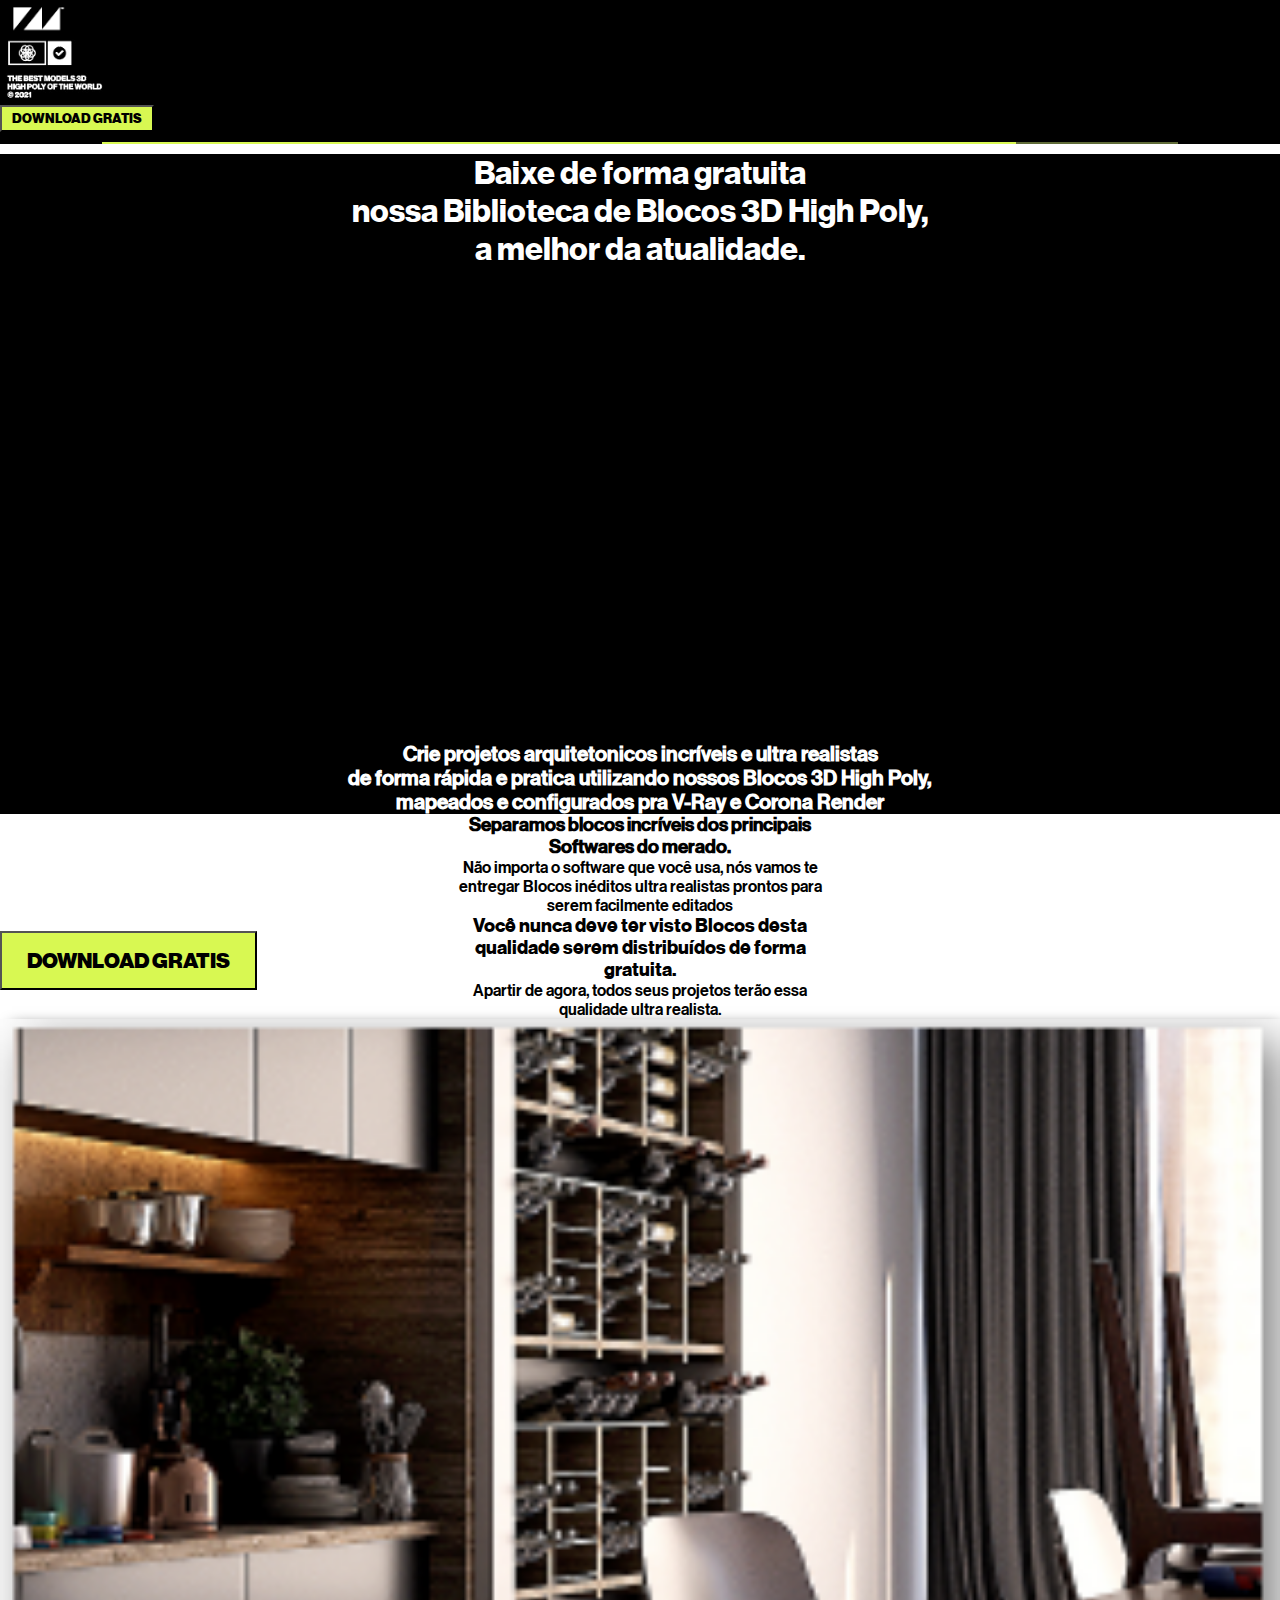
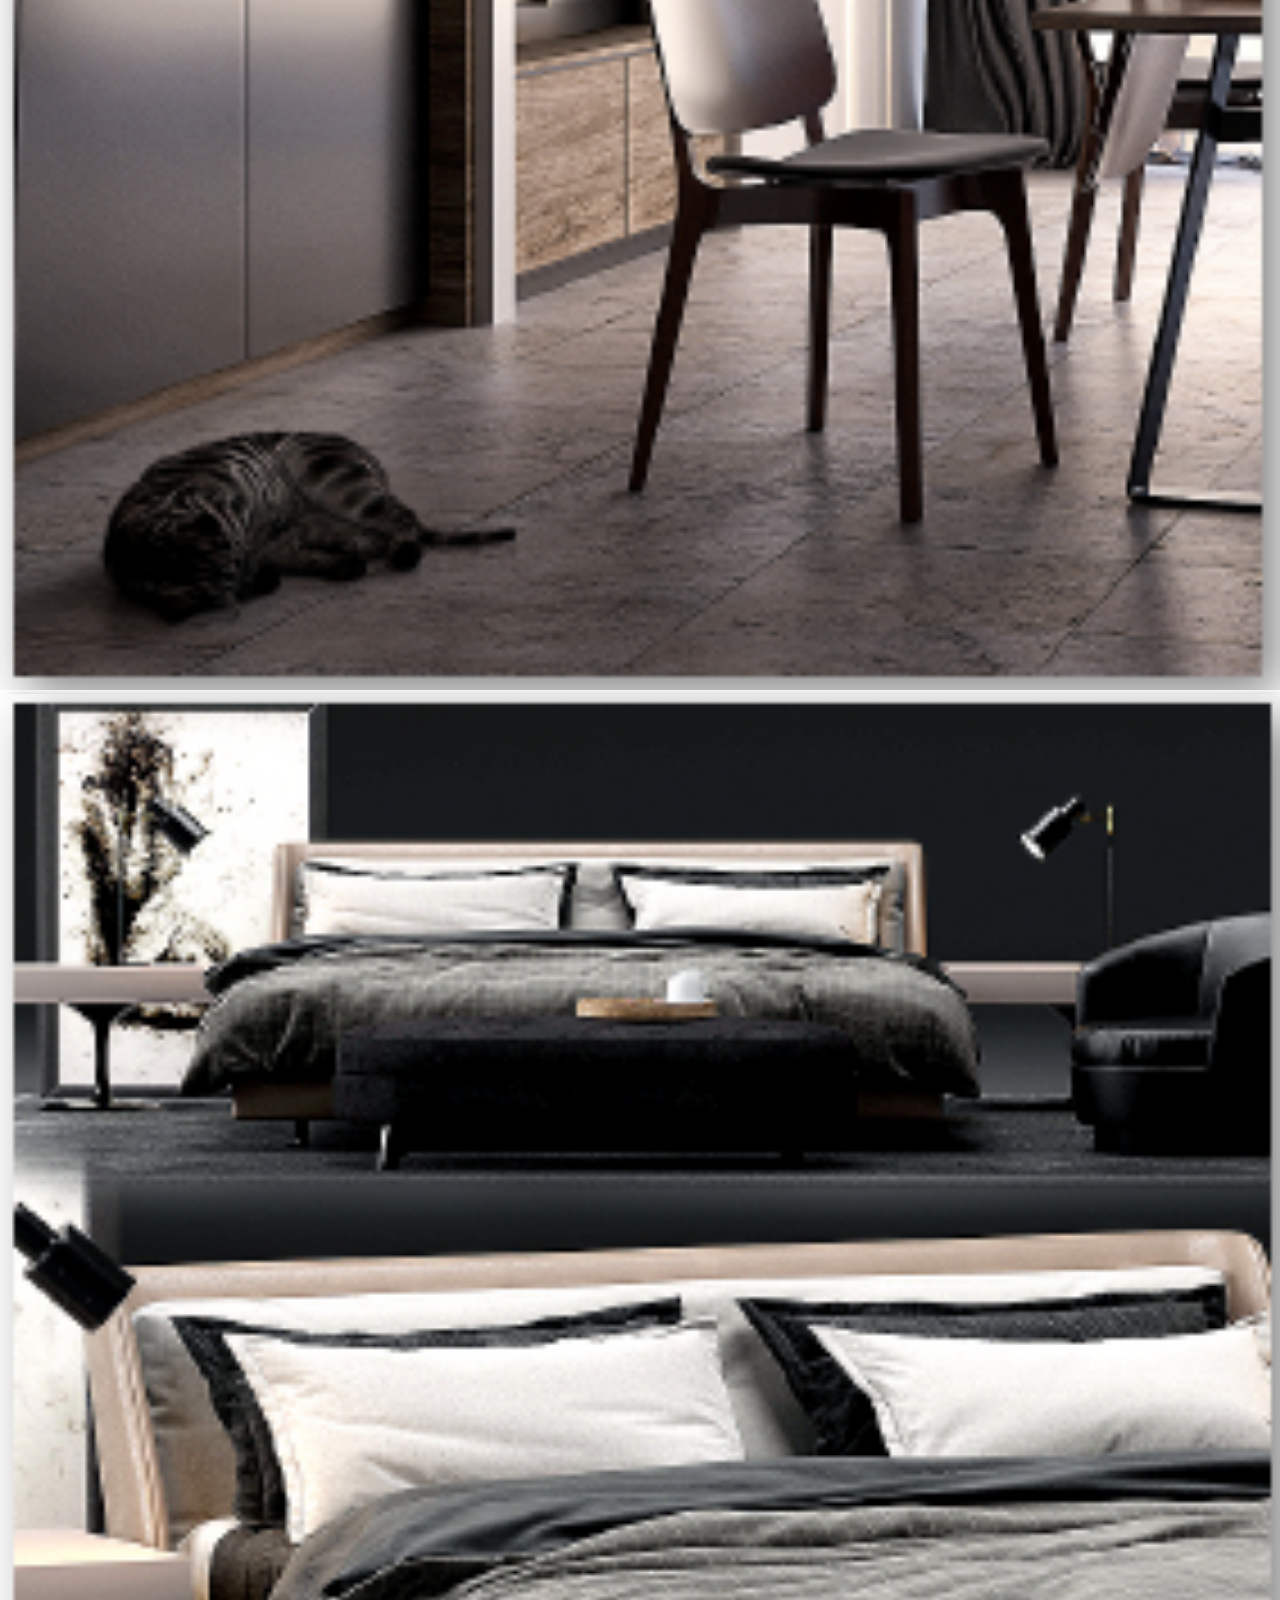
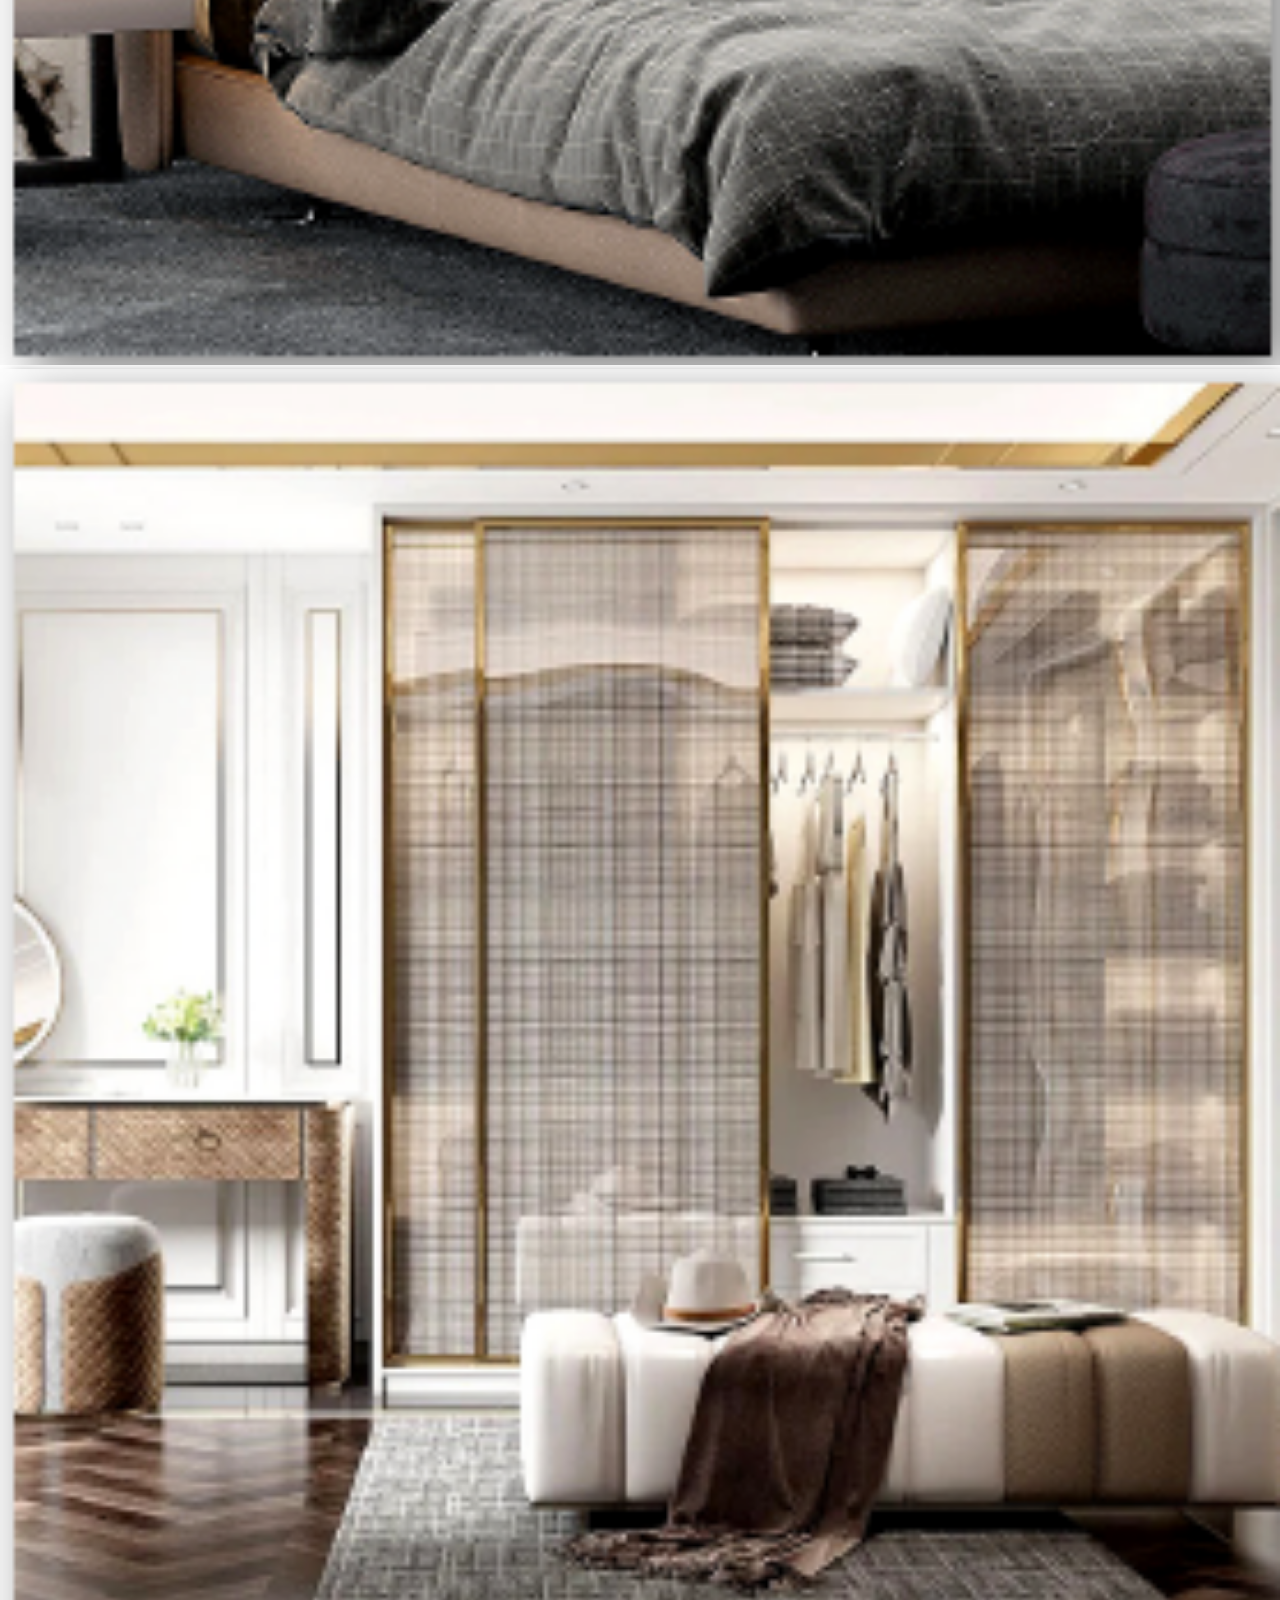
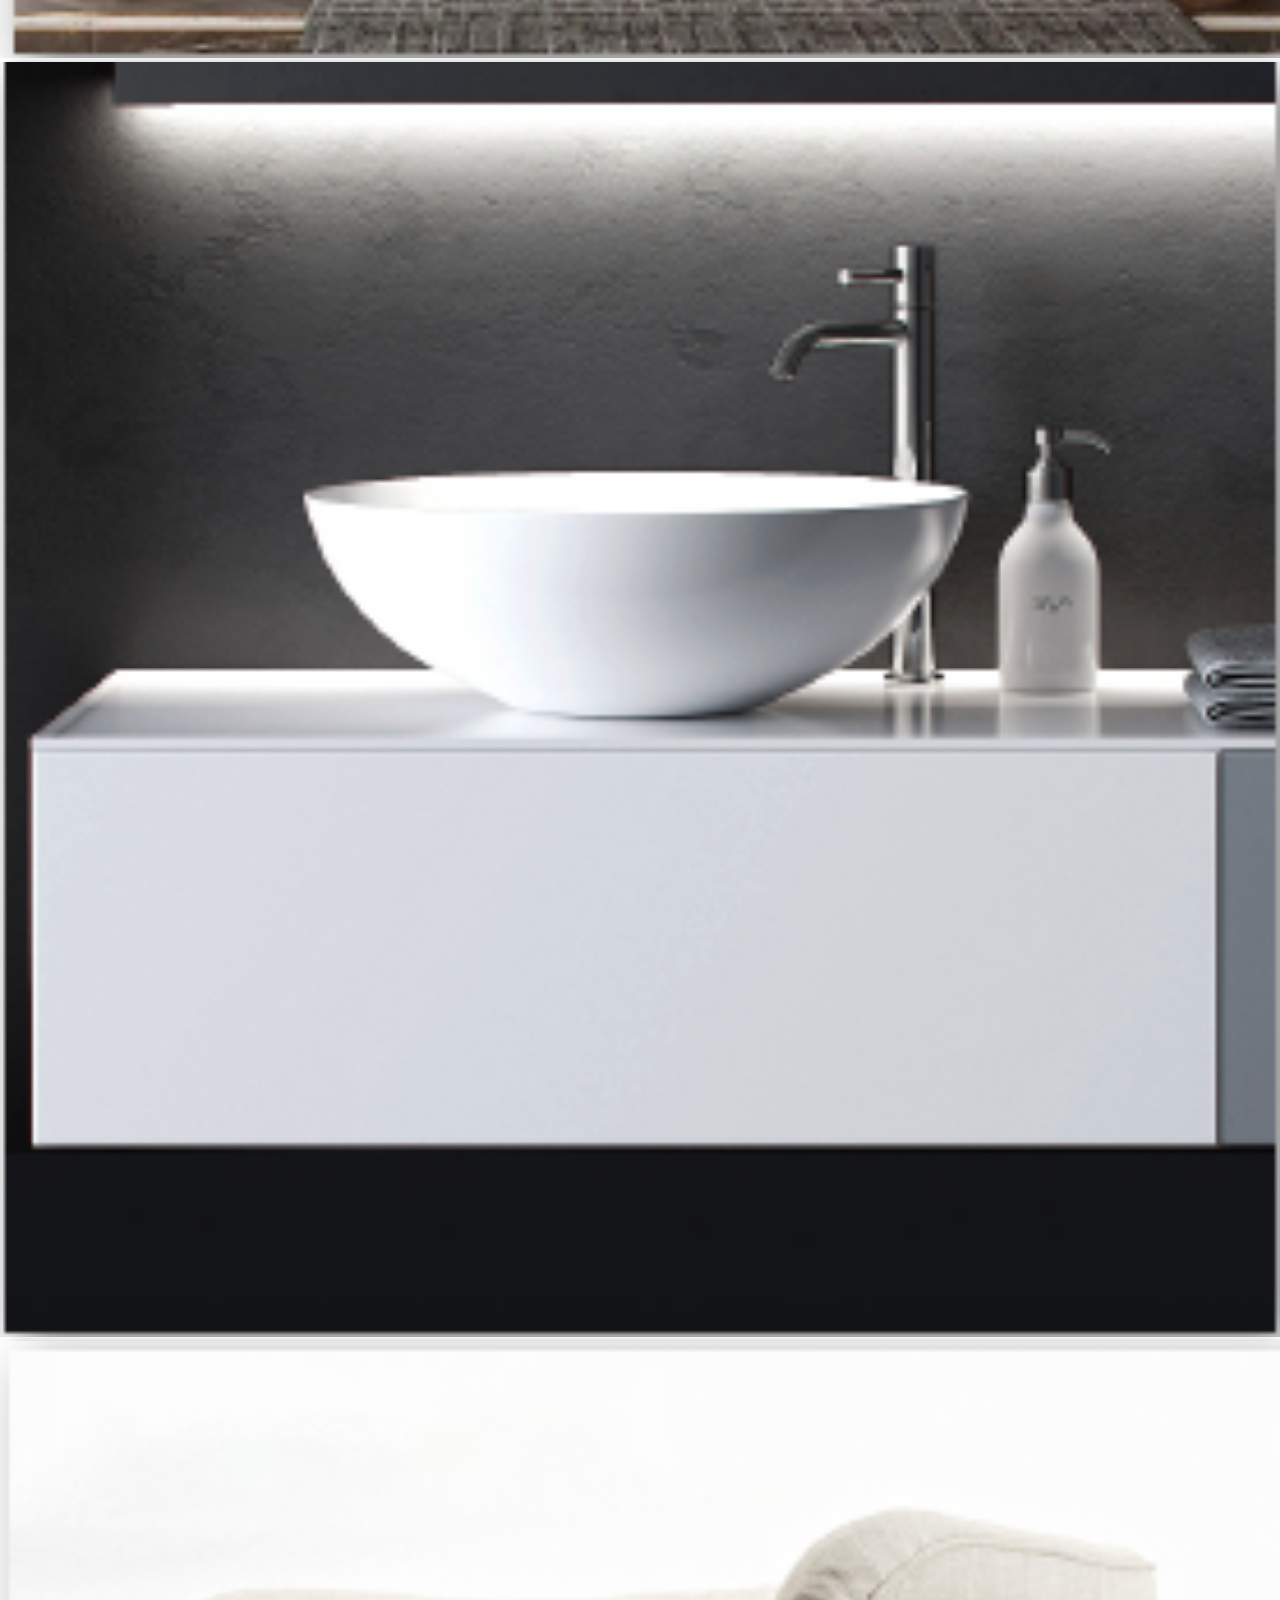
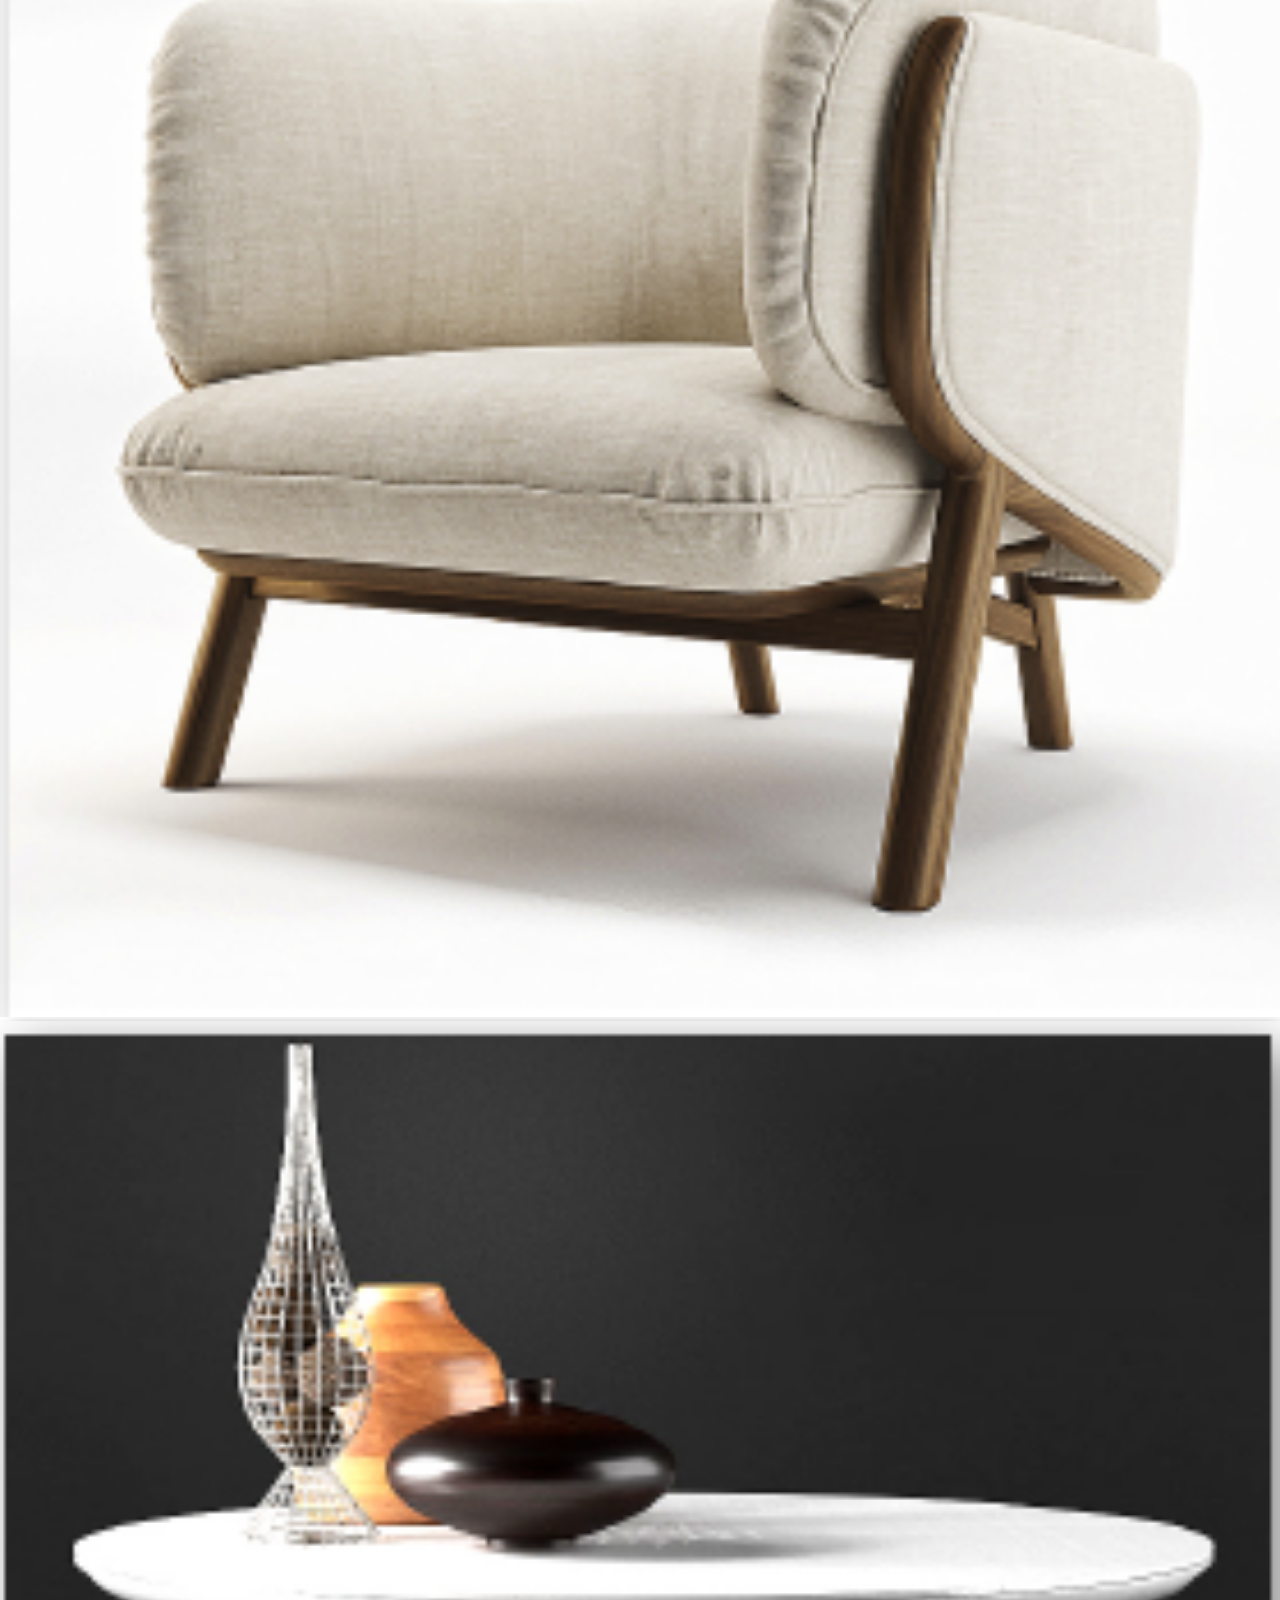
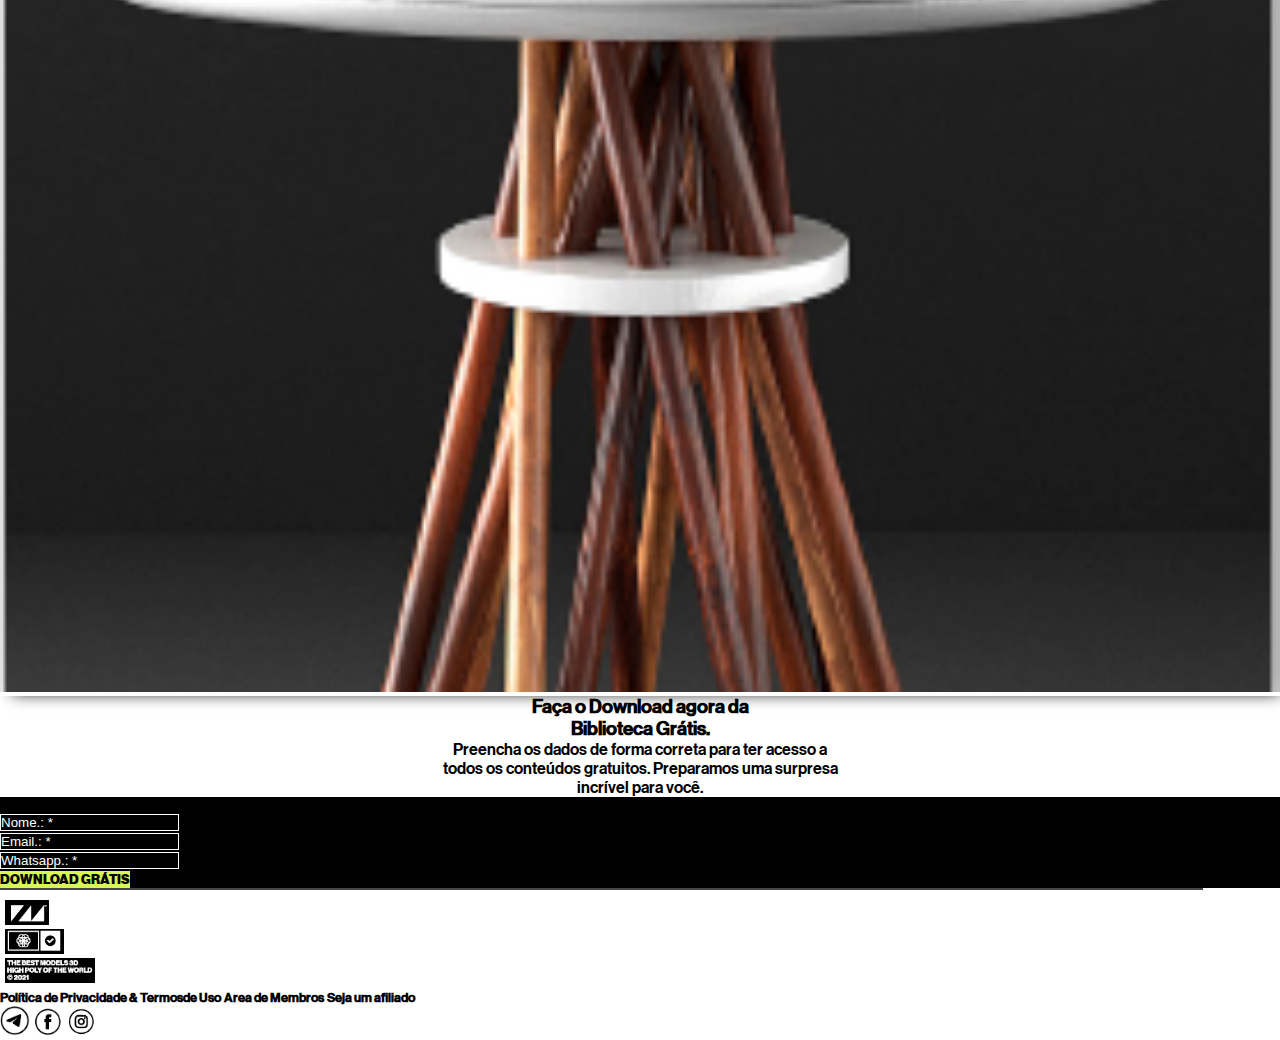
==== commit 92fd1d86: "ultimo review de hoje" ====
--- a/blocogratis.html
+++ b/blocogratis.html
@@ -107,12 +107,12 @@
           <!-- GALERIA DE IMAGENS  -->
           <div class="row image-galery">
               <div class="col-12">
-                <div class="section-title py-2">
+                <div class="section-title py-3">
                     <h3>Você nunca deve ter 
                         visto Blocos desta qualidade serem
                         distribuídos de forma gratuita.
                     </h3>
-                    <p>
+                    <p class="pt-3">
                         Apartir de agora, todos seus projetos terão essa
                         qualidade ultra realista.
                     </p>
@@ -174,15 +174,15 @@
                 <form class="form">
                     <h5 class="my-3 text-white">Biblioteca de Blocos 3D High Poly grátis</h5>
                     <div class="form-group">
-                        <input type="text" class="form-control" id="name" aria-describedby="name" placeholder="Nome.: *">
+                        <input required type="text" class="form-control" id="name" aria-describedby="name" placeholder="Nome.: *">
                       </div>
 
                     <div class="form-group">
-                      <input type="email" class="form-control" id="exampleInputEmail1" aria-describedby="emailHelp" placeholder="Email.: *">
+                      <input required type="email" class="form-control" id="exampleInputEmail1" aria-describedby="emailHelp" placeholder="Email.: *">
                     </div>
 
                     <div class="form-group">
-                      <input type="tel" class="form-control" id="whatsapp" placeholder="Whatsapp.: *">
+                      <input required type="tel" class="form-control" id="whatsapp" placeholder="Whatsapp.: *">
                     </div>
                     <button type="submit" class="btn-submit btn btn-primary btn-block">DOWNLOAD GRÁTIS</button>
                   </form>
--- a/main.css
+++ b/main.css
@@ -65,12 +65,12 @@
     background-color:var(--preto);
 }
 
-#hero .video-wrapper{
-
-    display: flex;
-    justify-content: center;
-
-}
+/* #hero .video-wrapper{
+
+    display: flex;
+    justify-content: center;
+
+} */
 
 #hero .video-title{
     display: flex;
@@ -88,7 +88,7 @@
     width:fit-content;
     background-color:var(--rosa);
     padding: 3px 10px;
-    text-align: center;
+    text-align: center !important;
     color:var(--branco);
 }
 
@@ -98,15 +98,11 @@
 #hero .video-under-title h5{
 
     font-family:'Grotesk65' ;  
-    /* line-height: 2rem; */
     font-size: 1.3rem;                    
+    background-color:var(--rosa);
+    text-align: center;
+    color:var(--branco);
     
-    width:fit-content;
-    background-color:var(--rosa);
-    /* padding: 3px 10px; */
-   
-    color:var(--branco);
-    /* outline: 1px solid red; */
 }
 
 
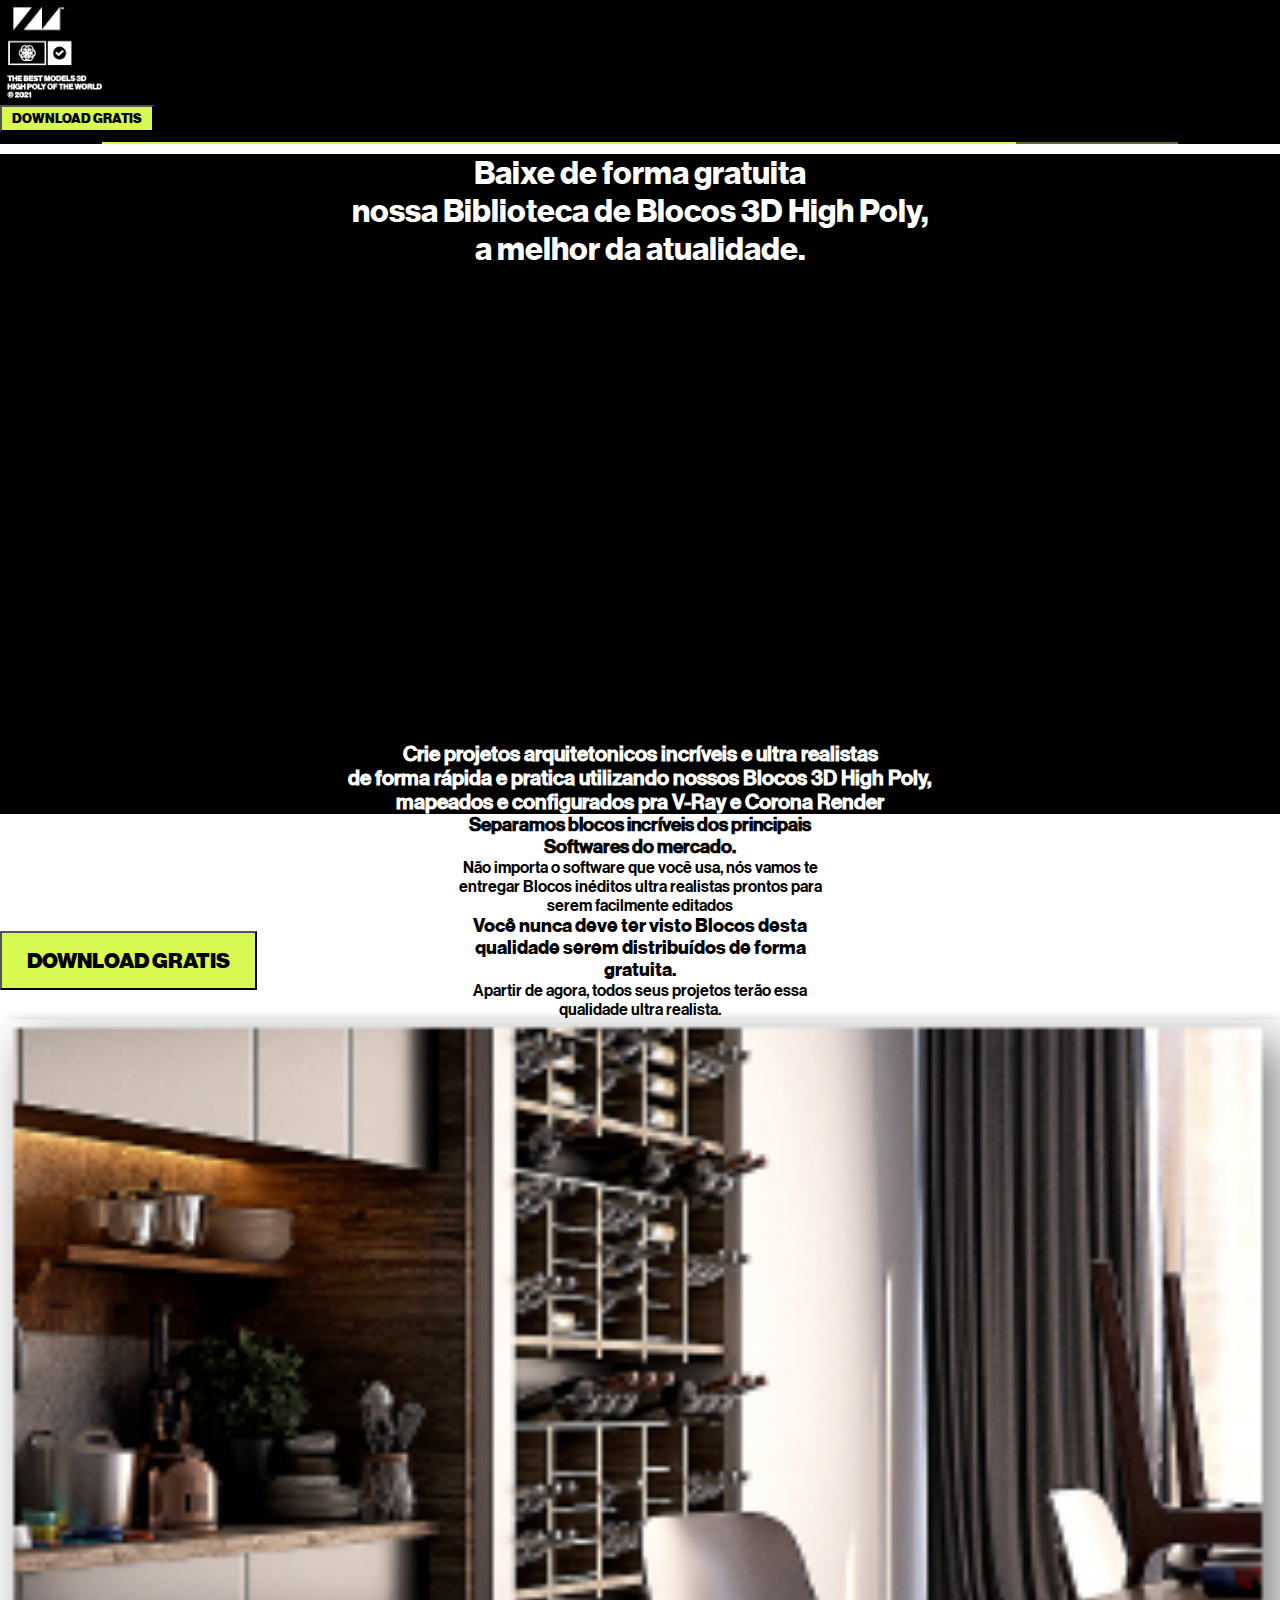
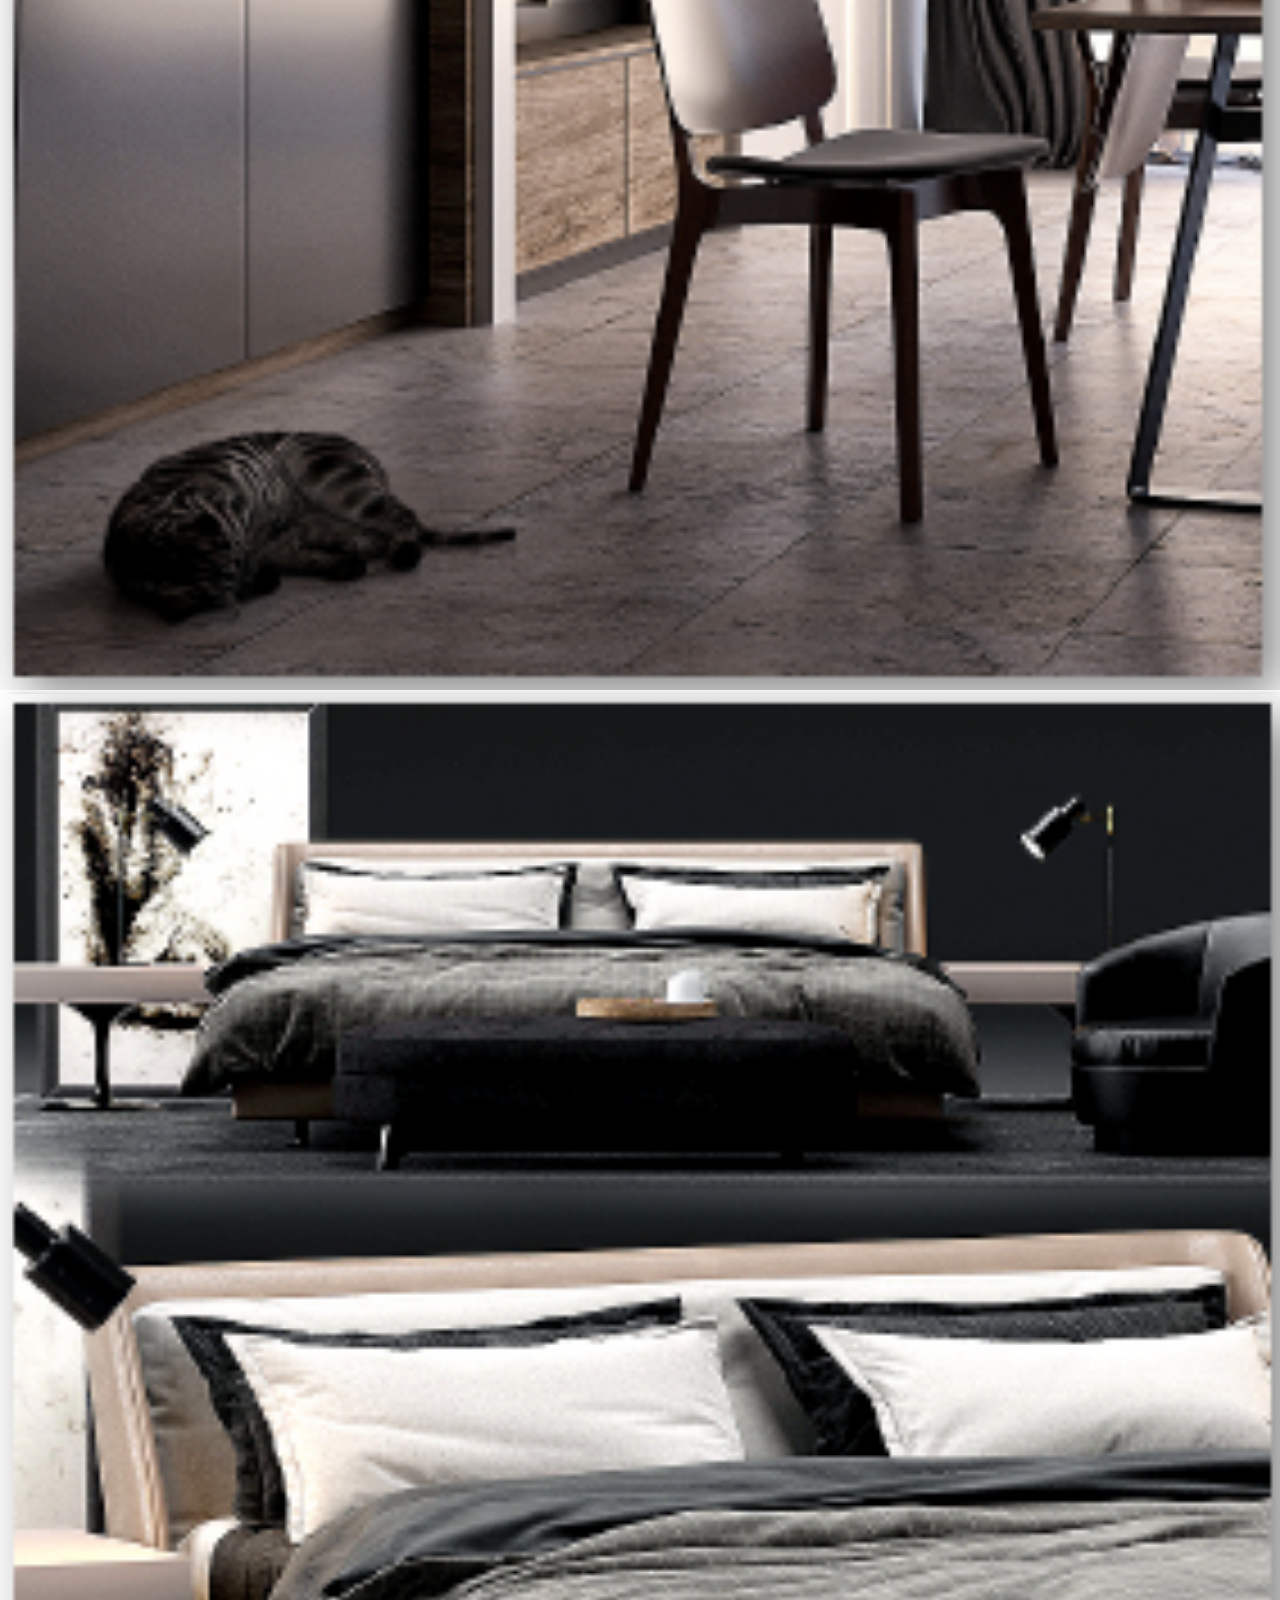
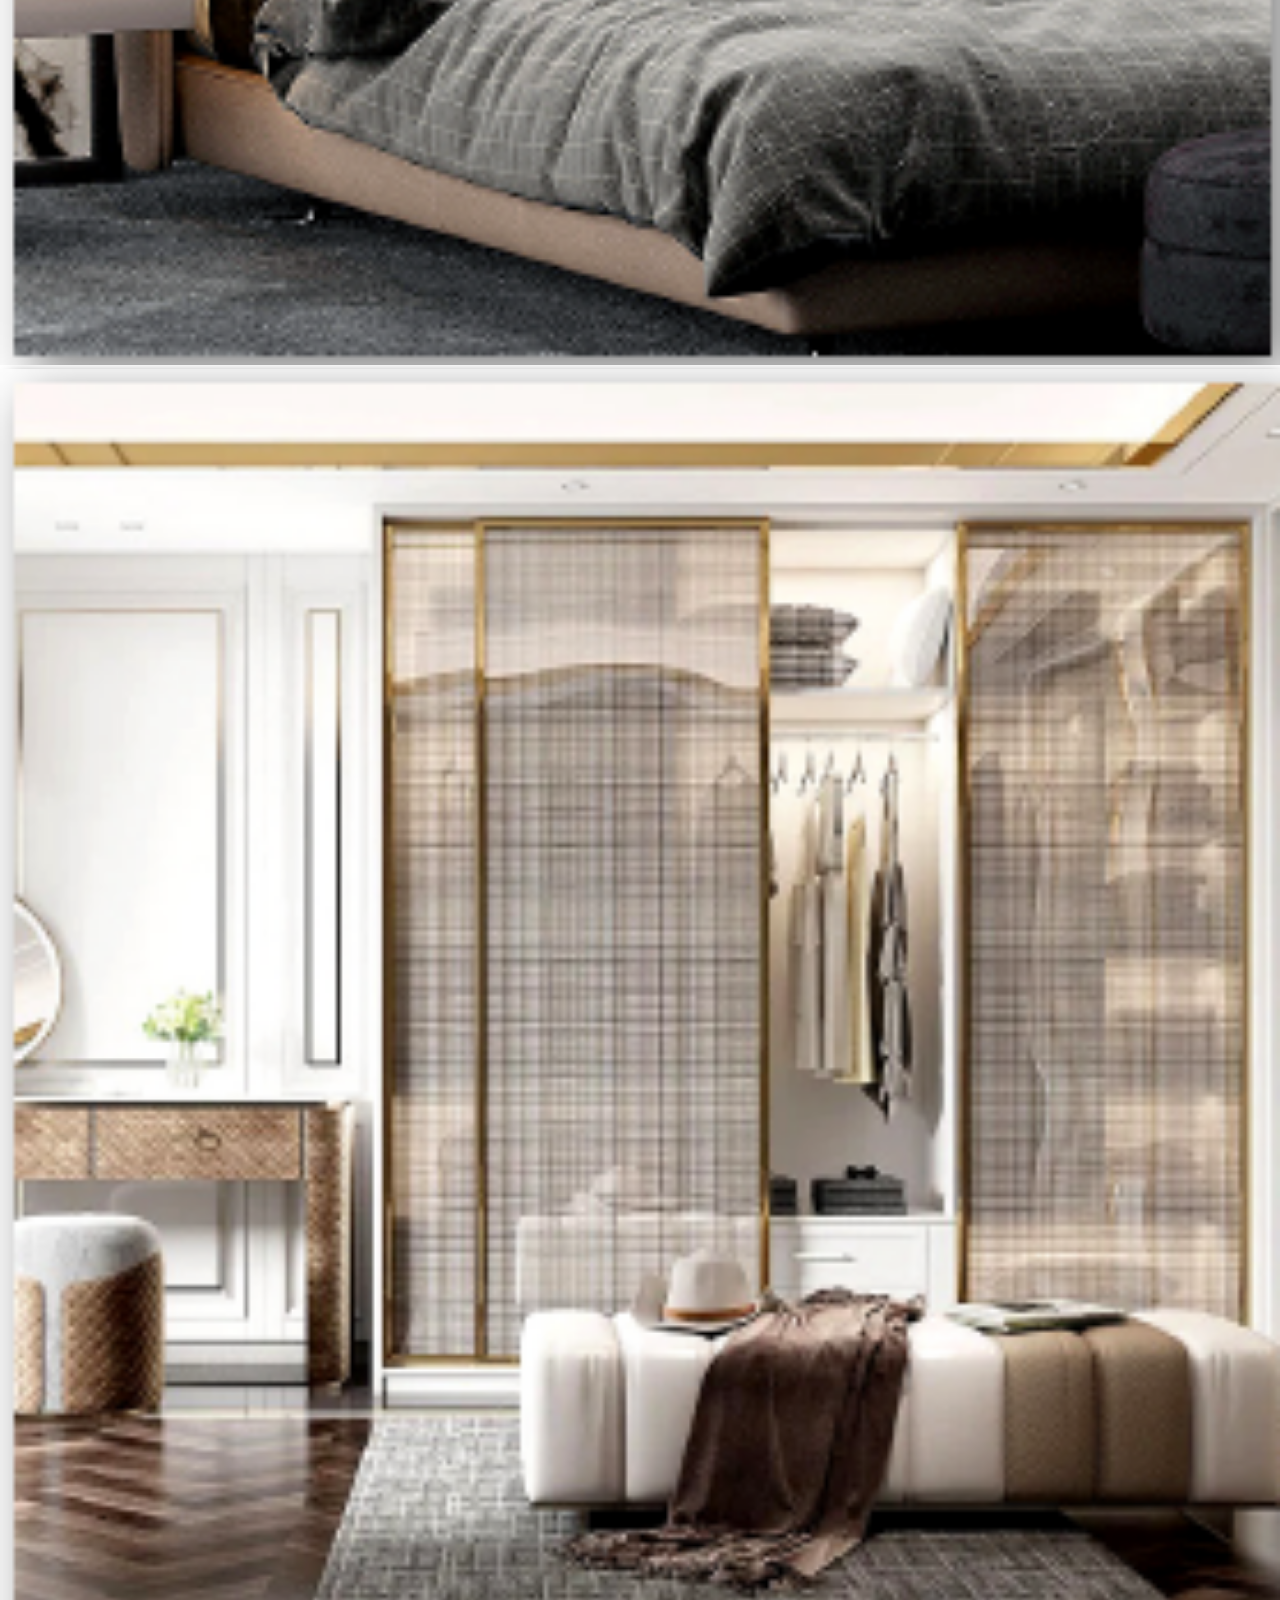
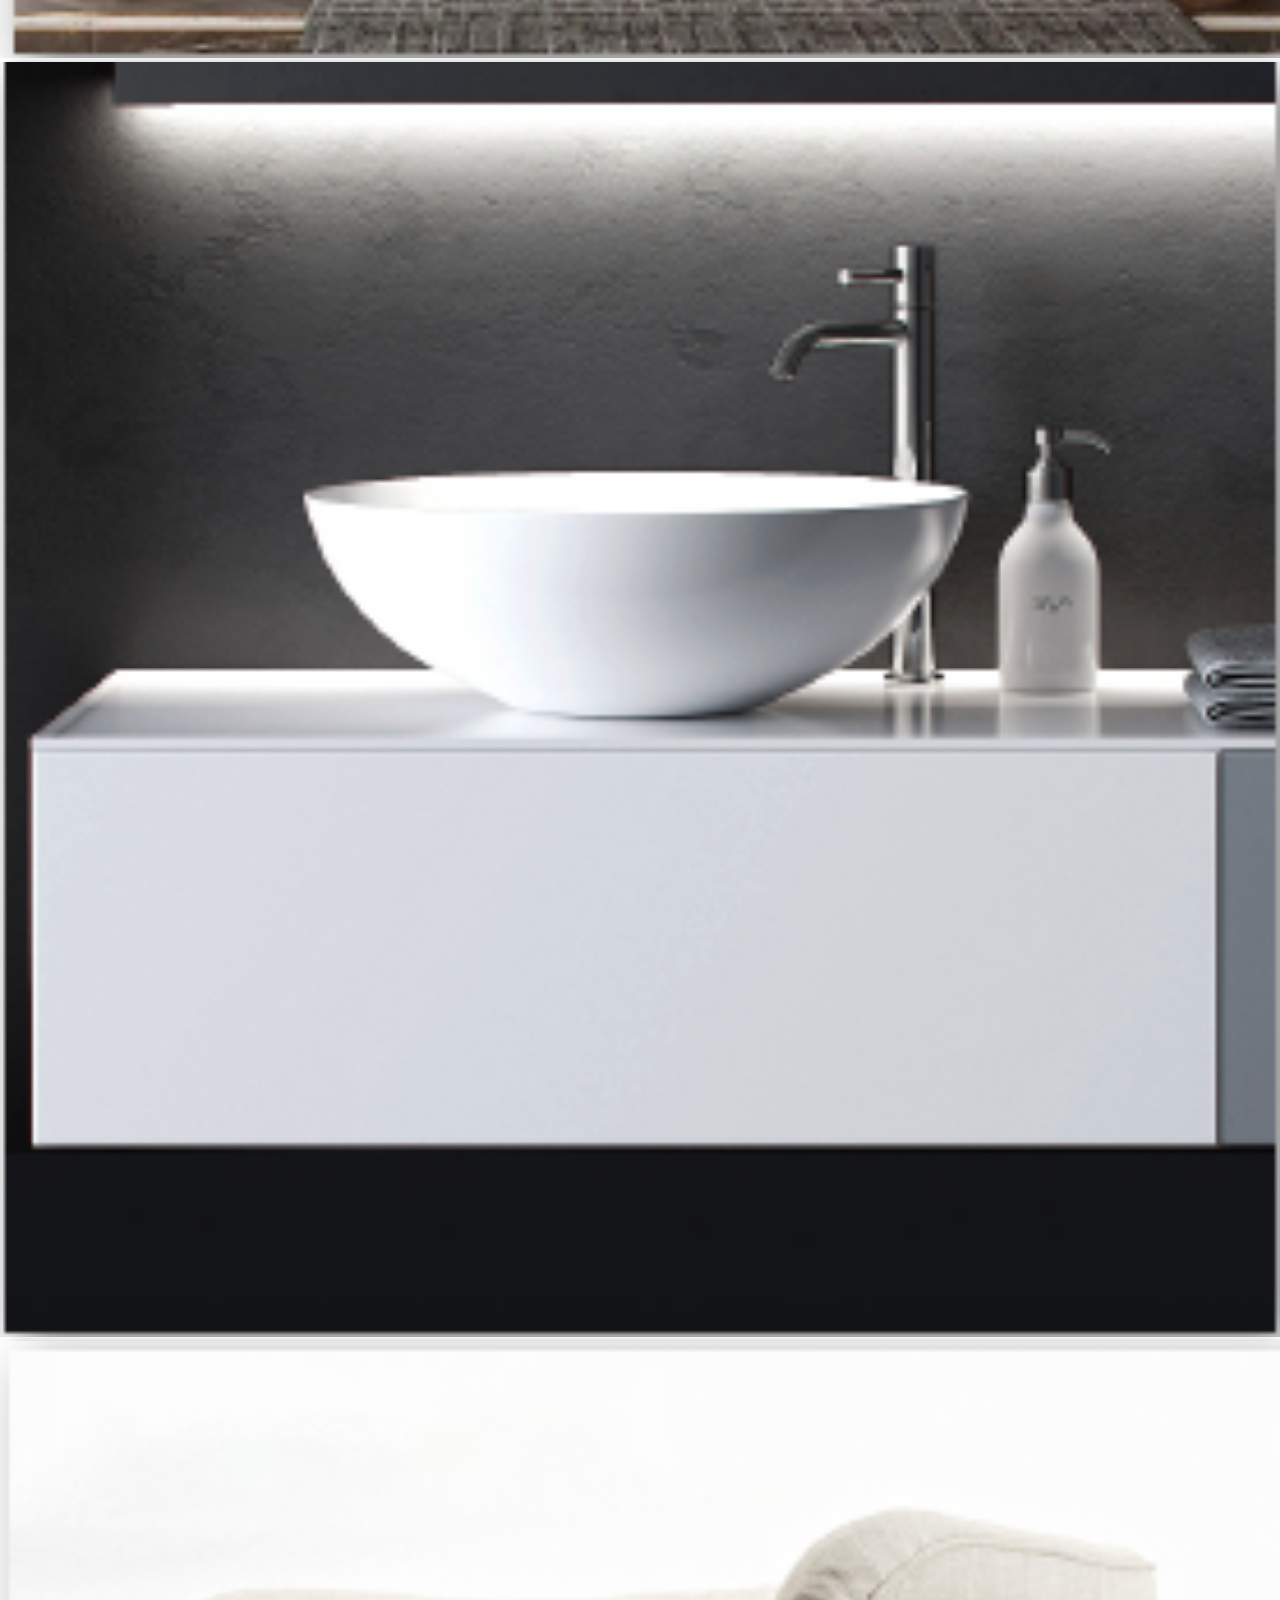
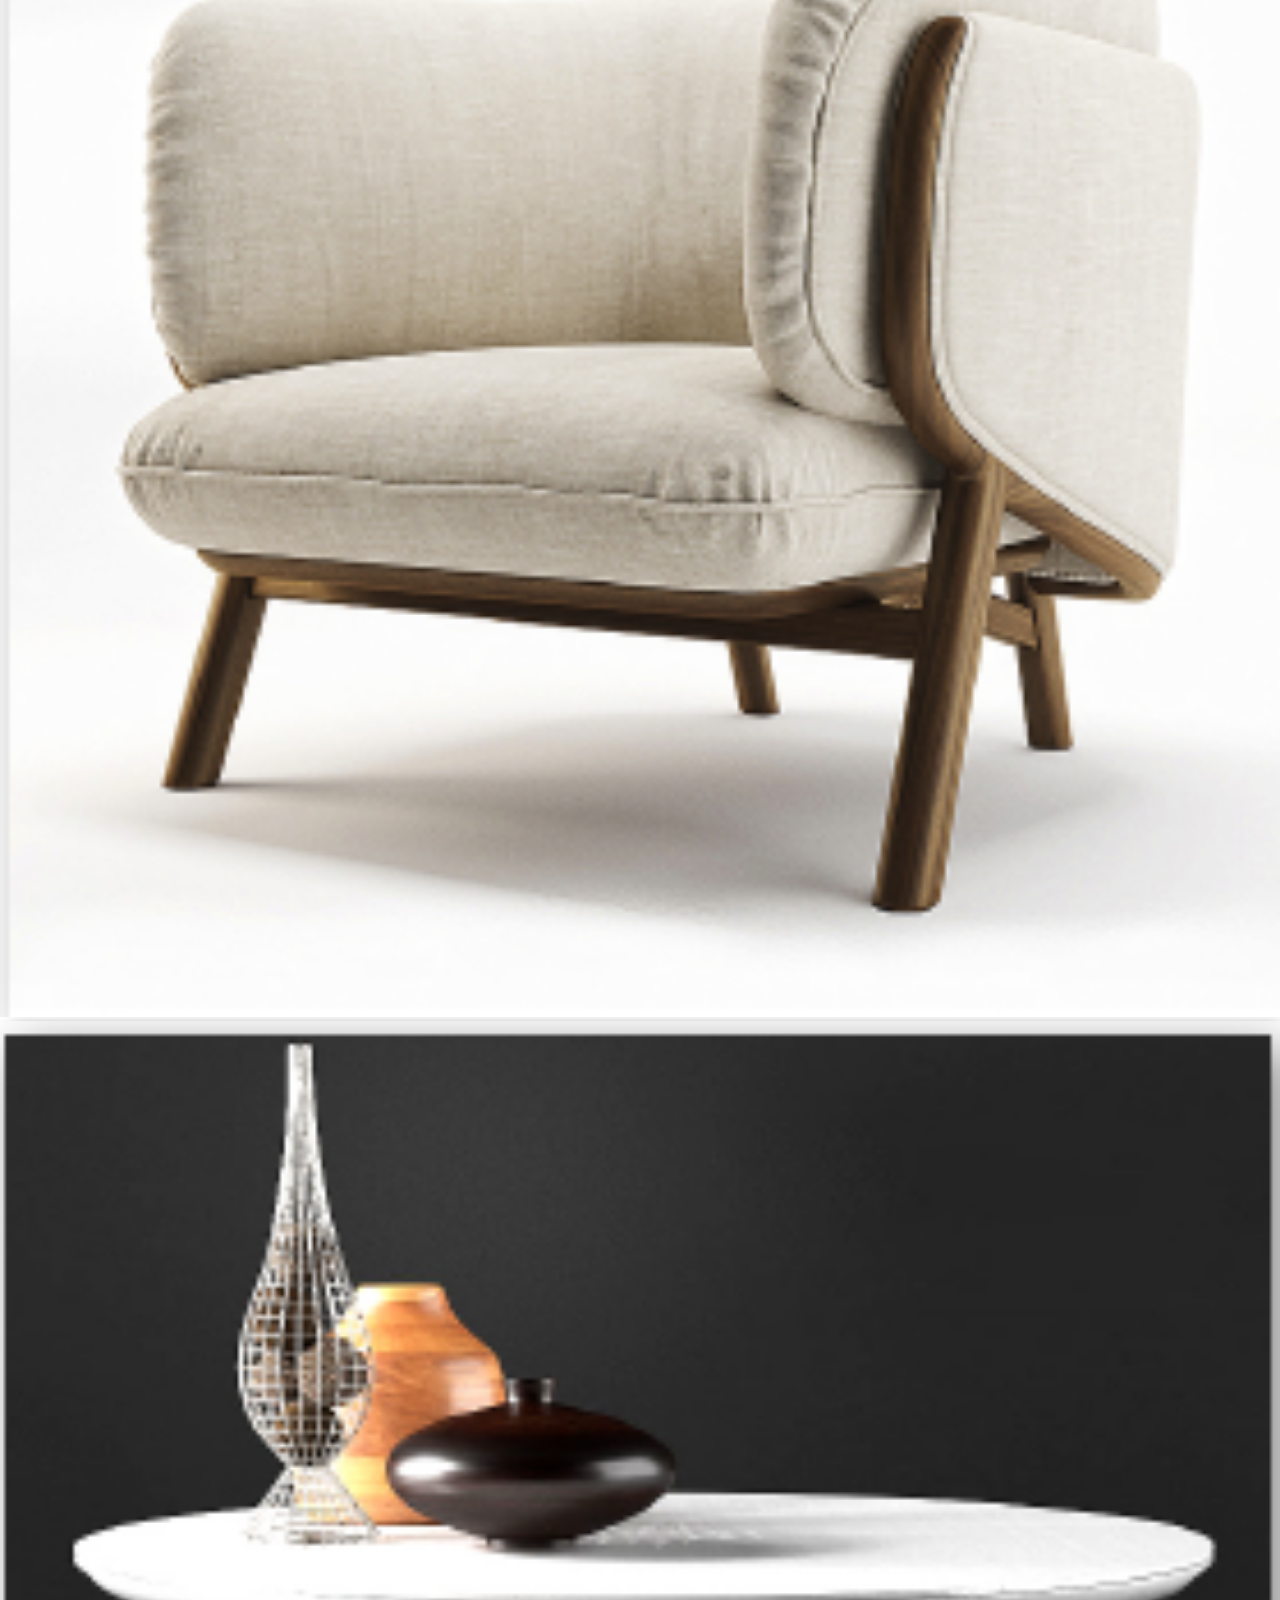
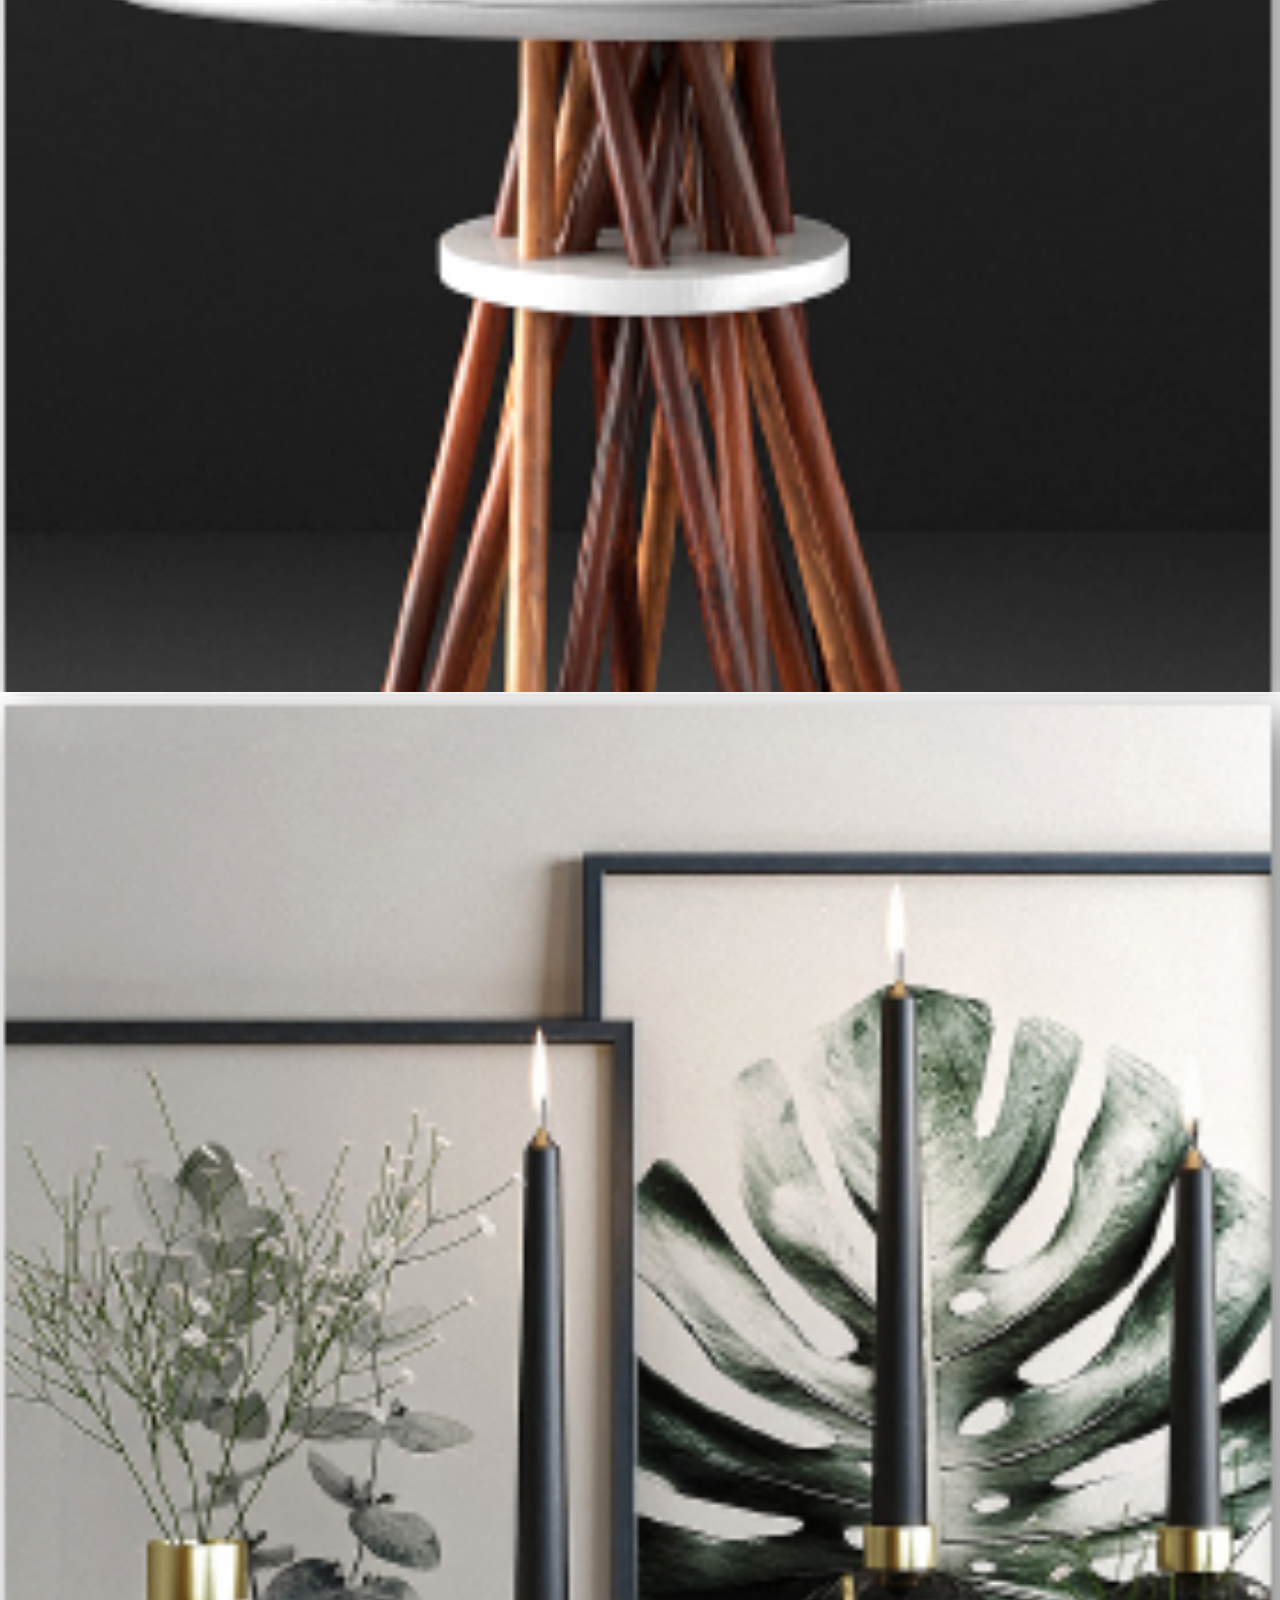
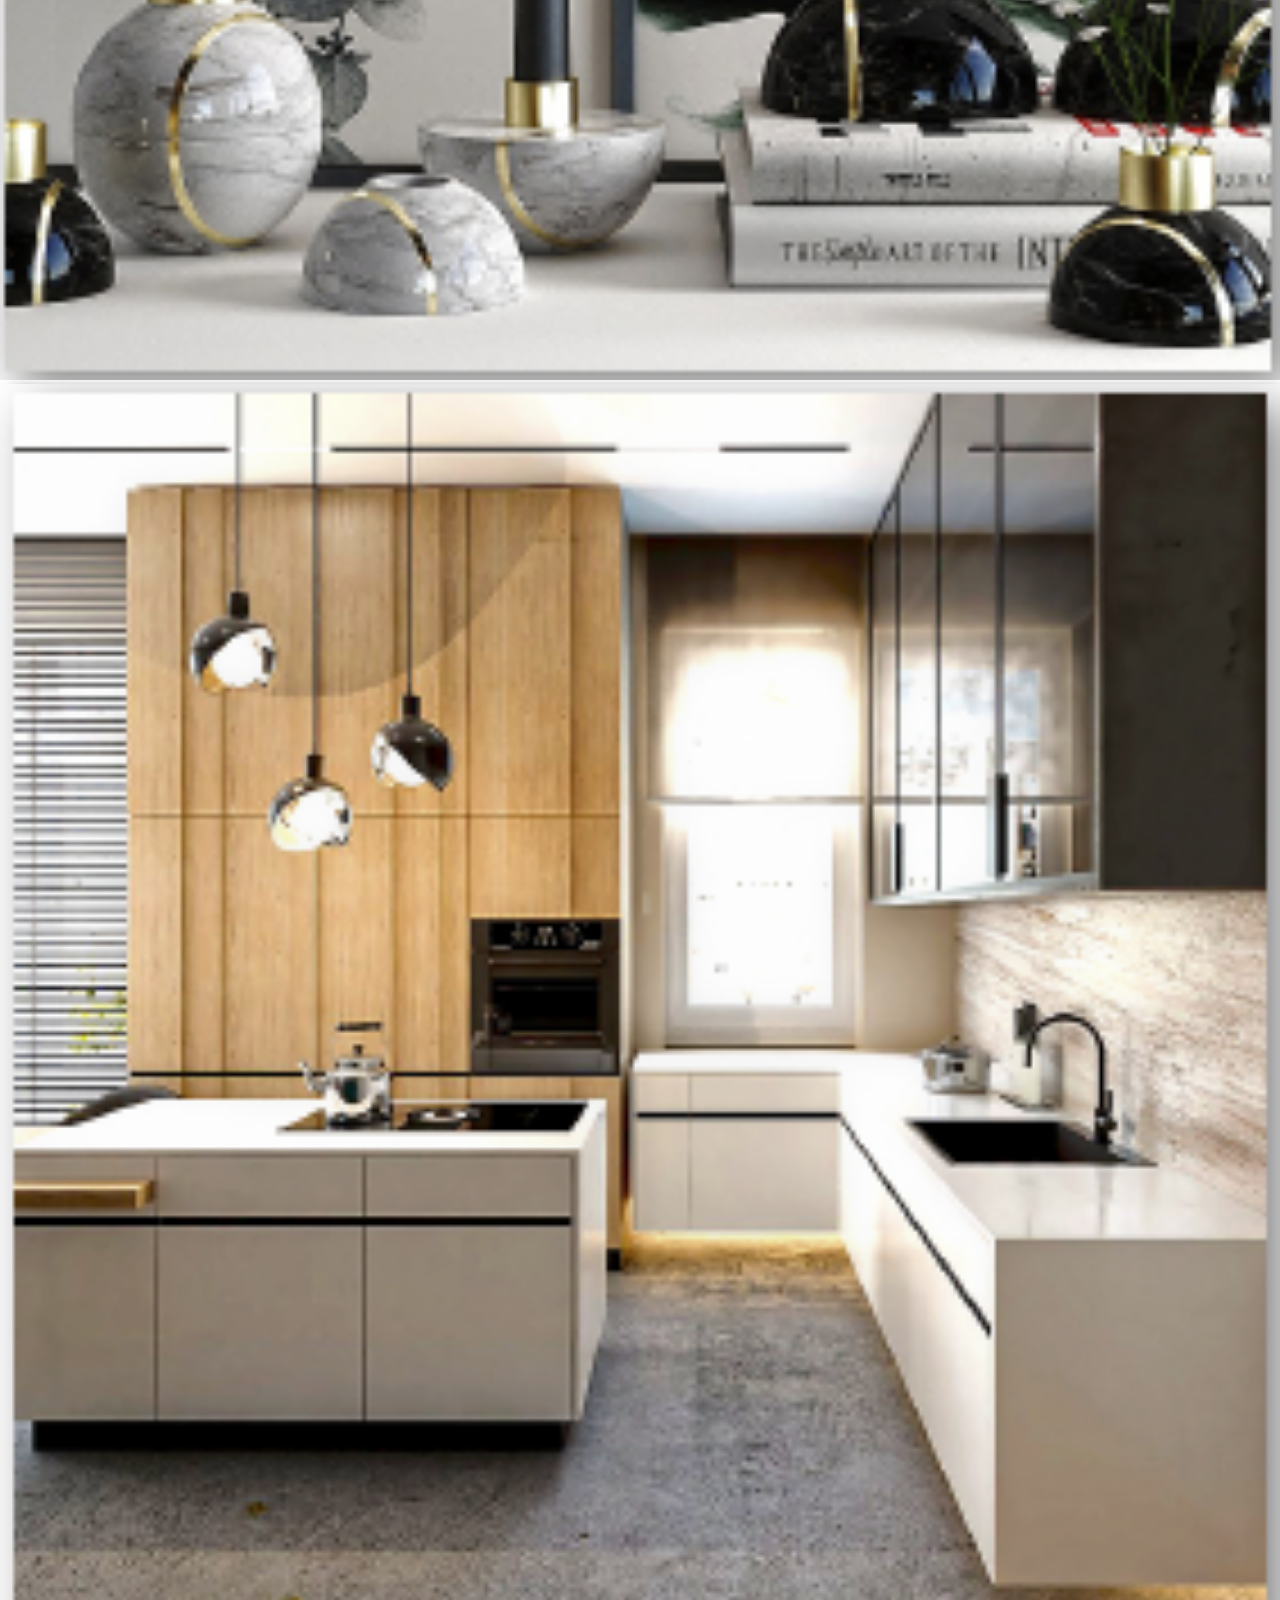
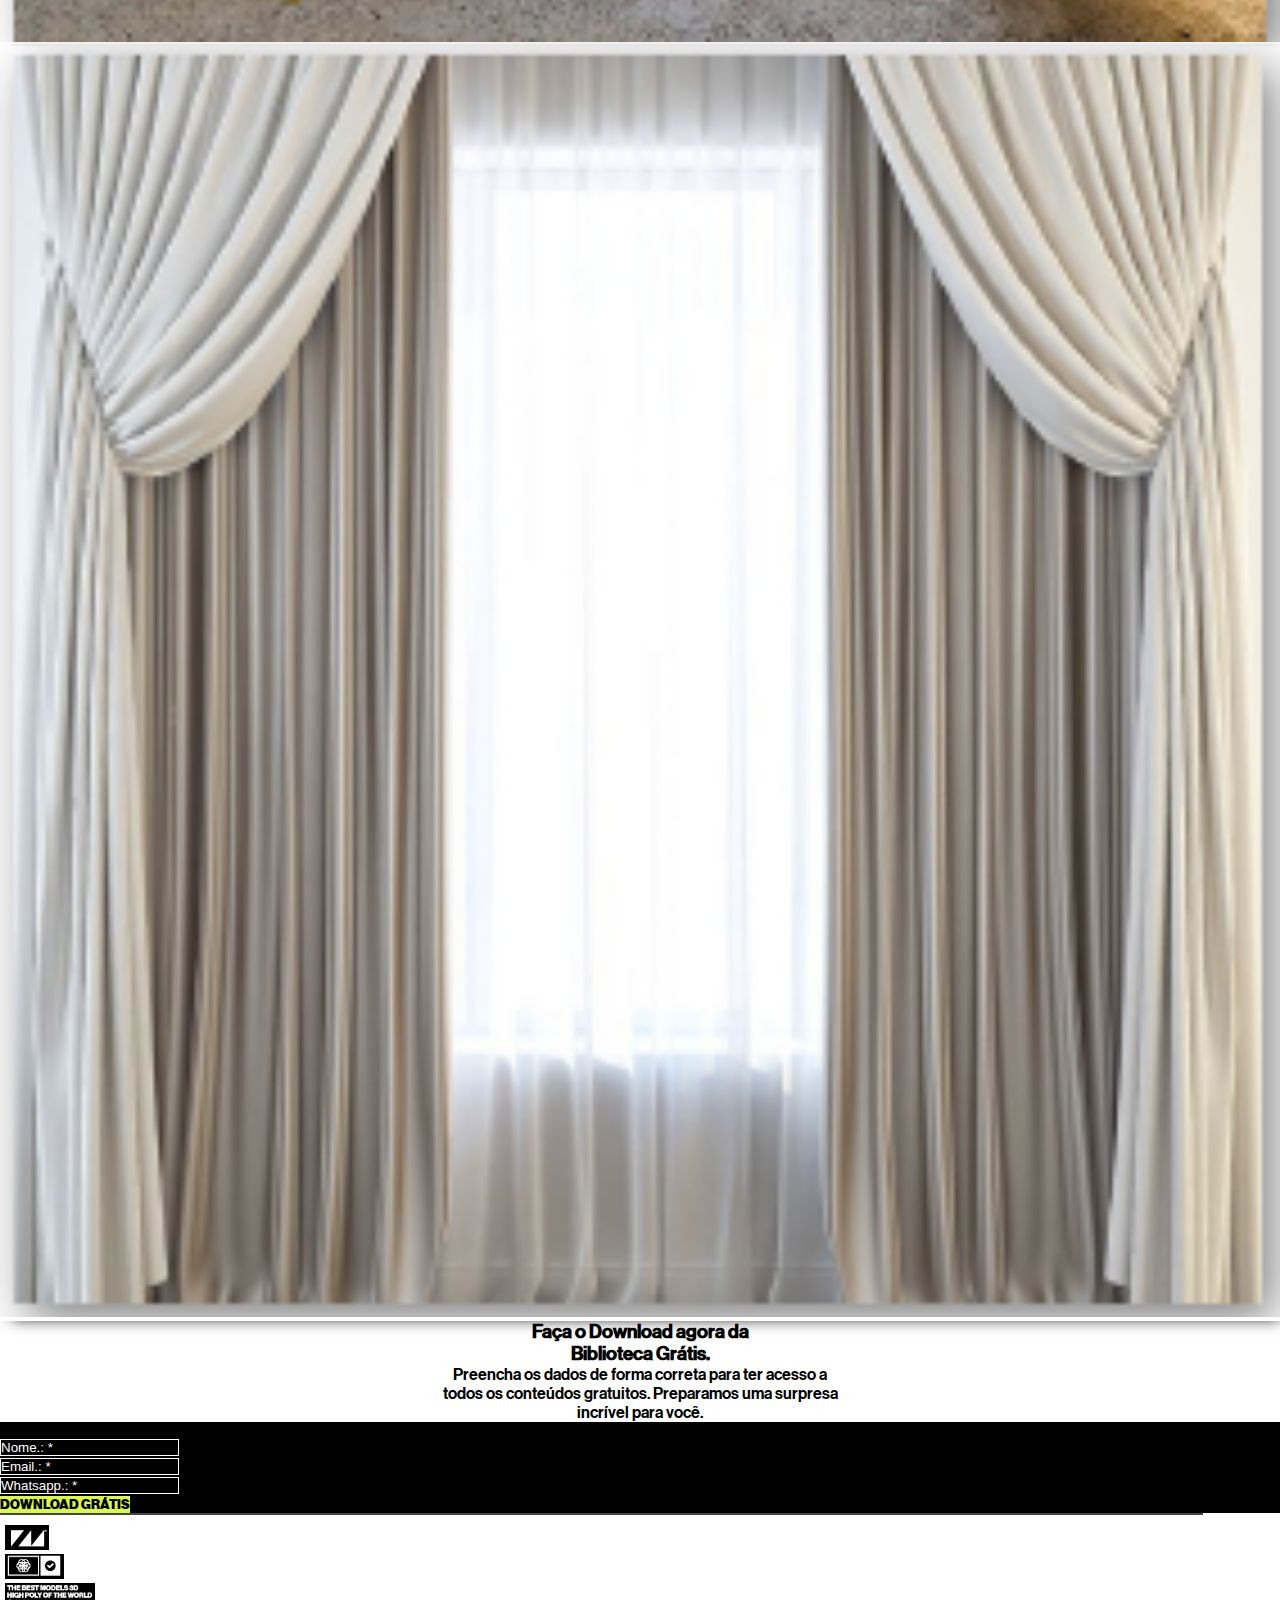
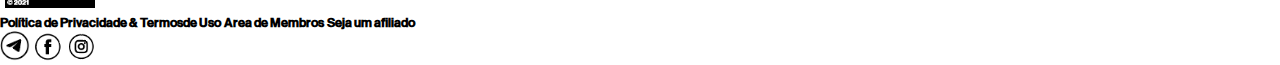
==== commit e8532542: "agora sim ultimo de hoje" ====
--- a/blocogratis.html
+++ b/blocogratis.html
@@ -84,7 +84,7 @@
           <div class="row modelos">
               <div class="col-12">
                   <div class="section-title py-5">
-                      <h3>Separamos blocos incríveis dos principais Softwares do merado.</h3>
+                      <h3>Separamos blocos incríveis dos principais Softwares do mercado.</h3>
                       <p>
                         Não importa o software que você usa,
                         nós vamos te entregar Blocos inéditos ultra realistas
@@ -151,6 +151,21 @@
               <div class="col-md-4">
                   <div class="img-box w-100">
                       <img class="img-fluid" src="./imgs/6.png" alt="dozinha">
+                  </div>
+              </div>
+              <div class="col-md-4">
+                  <div class="img-box w-100">
+                      <img class="img-fluid" src="./imgs/7.png" alt="dozinha">
+                  </div>
+              </div>
+              <div class="col-md-4">
+                  <div class="img-box w-100">
+                      <img class="img-fluid" src="./imgs/8.png" alt="dozinha">
+                  </div>
+              </div>
+              <div class="col-md-4">
+                  <div class="img-box w-100">
+                      <img class="img-fluid" src="./imgs/9.png" alt="dozinha">
                   </div>
               </div>
 
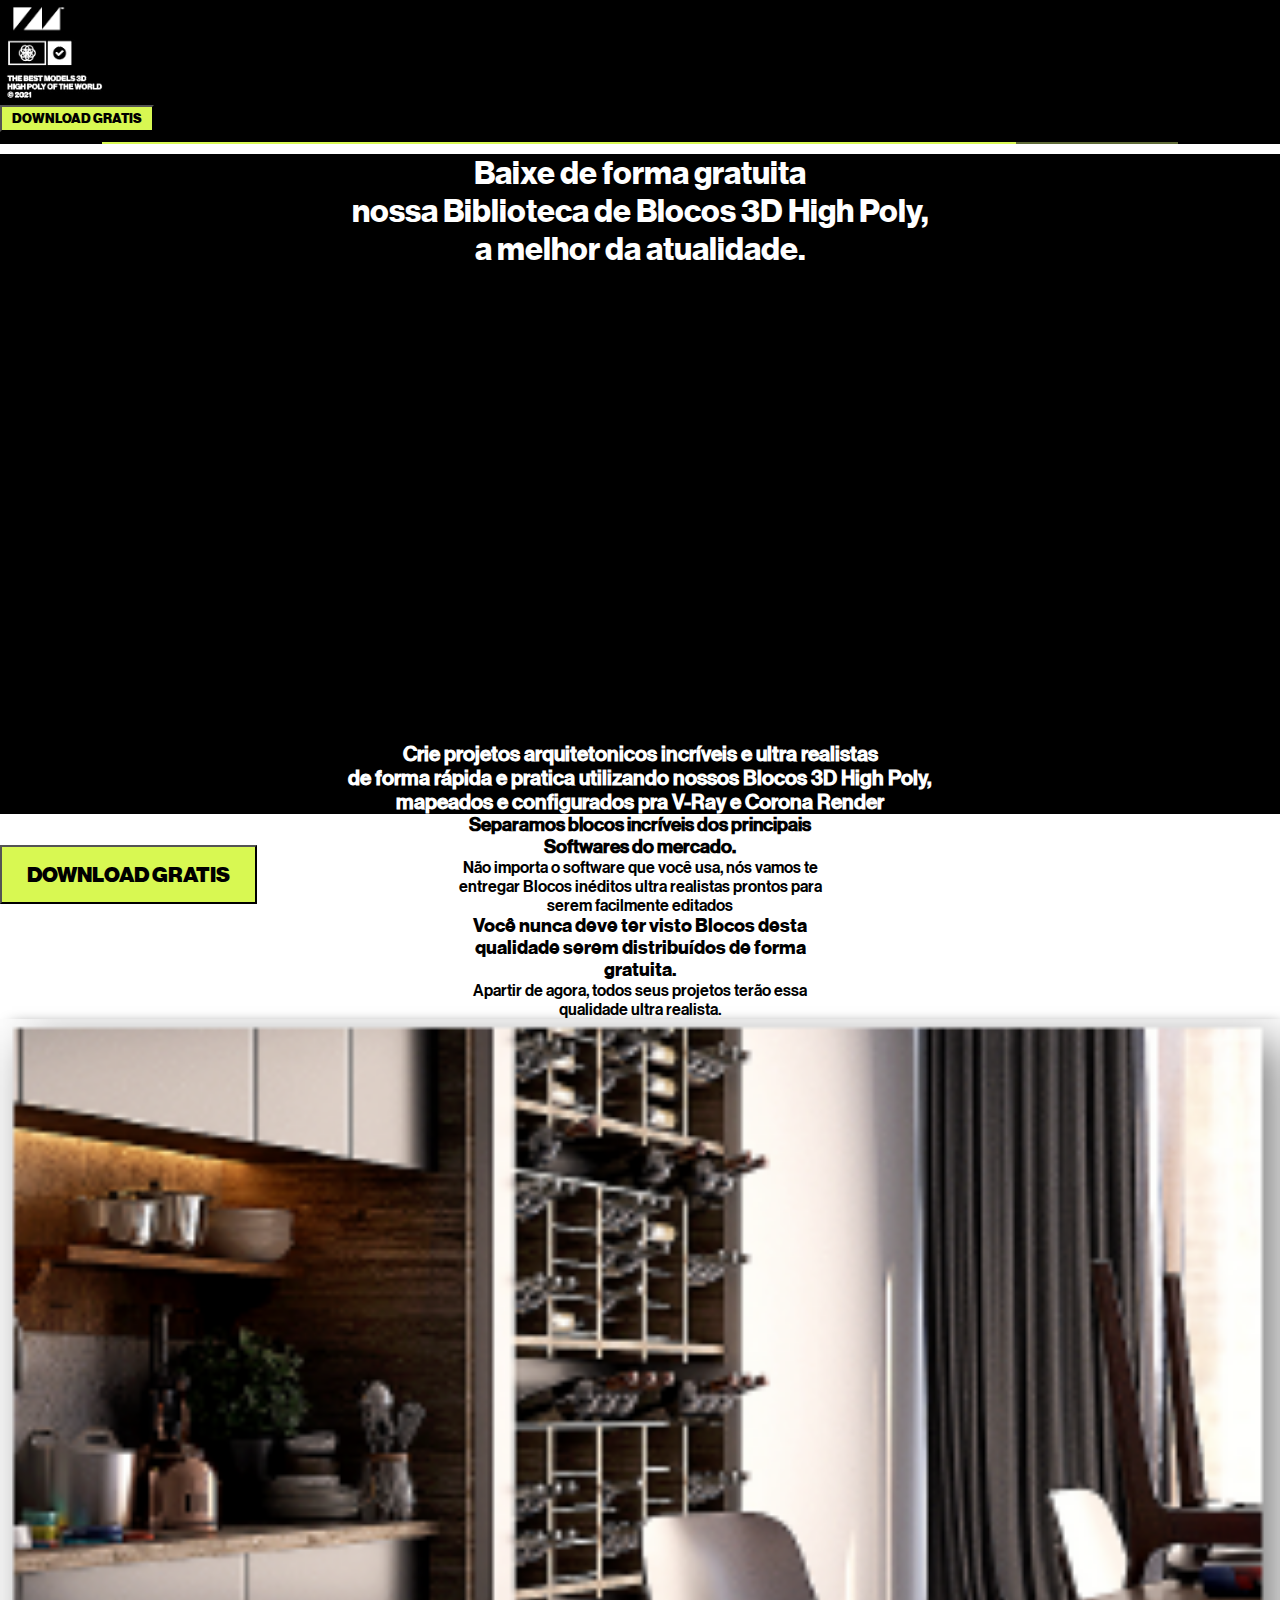
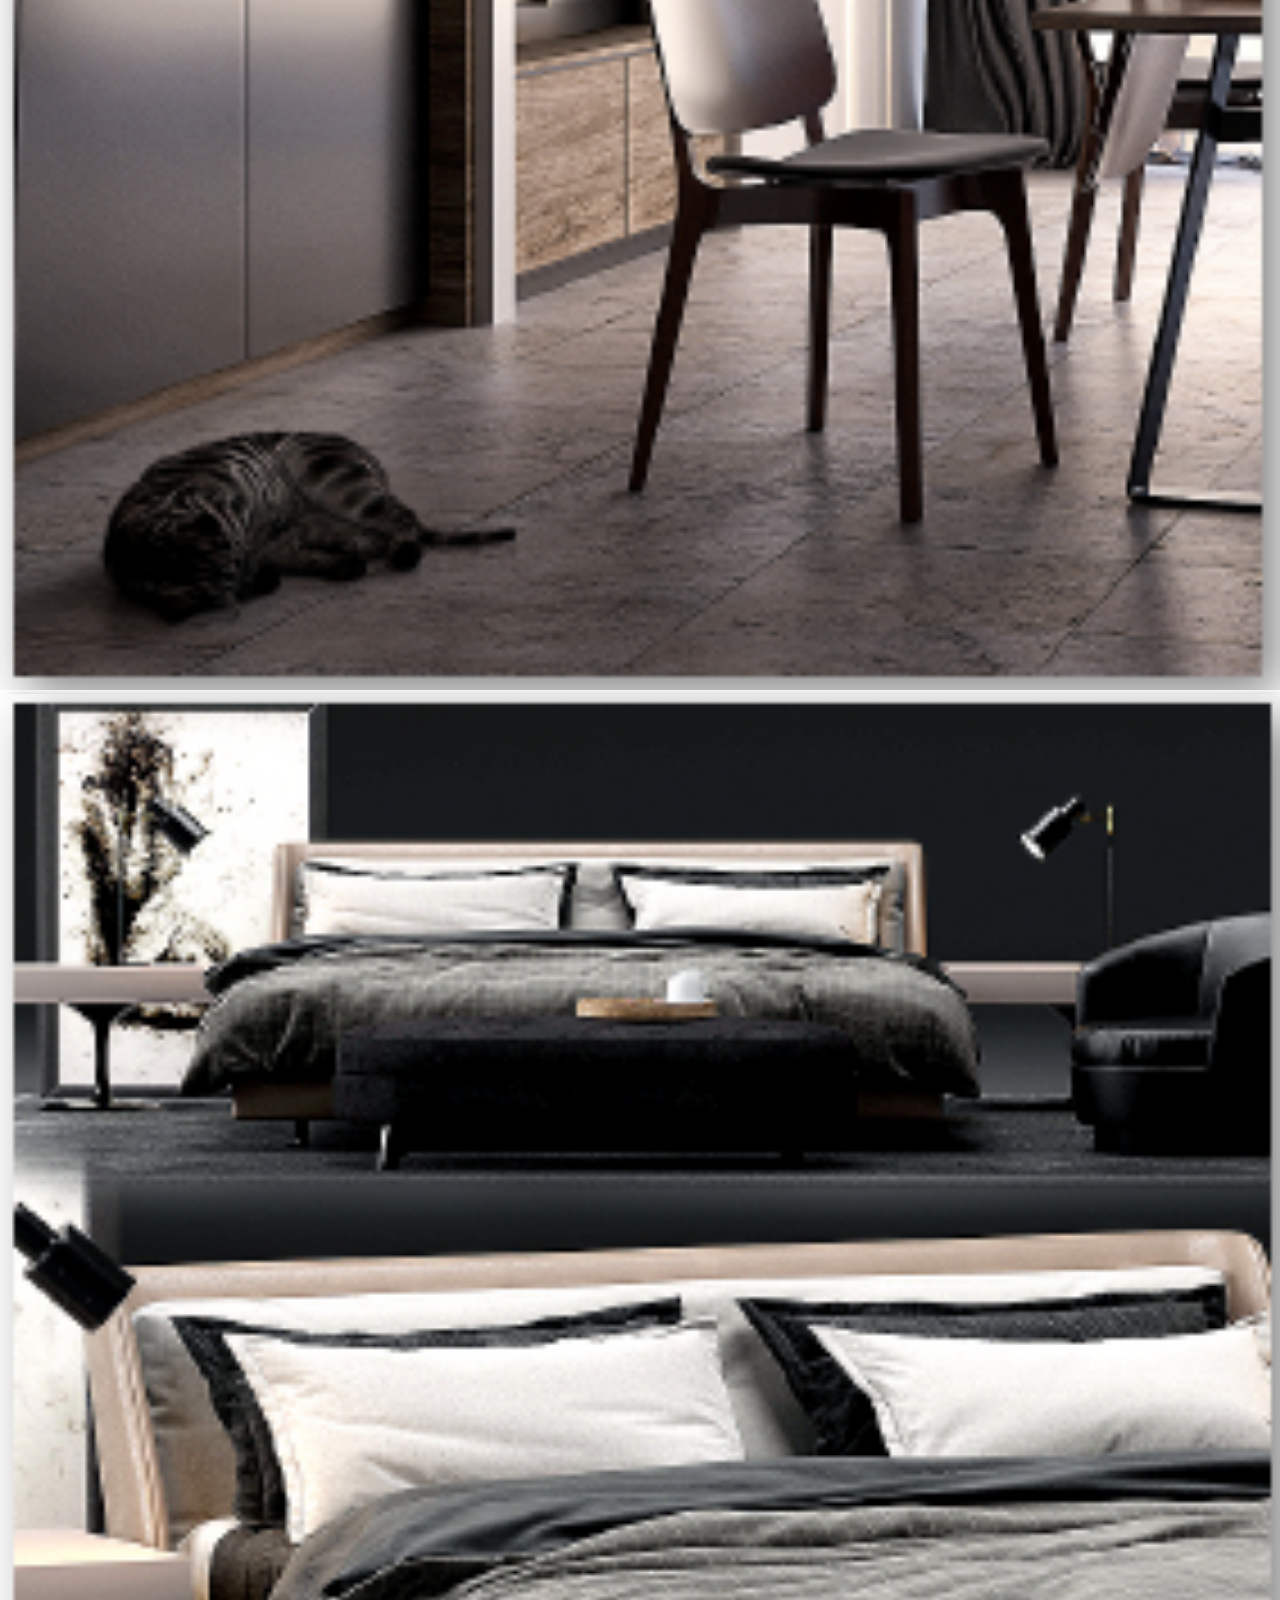
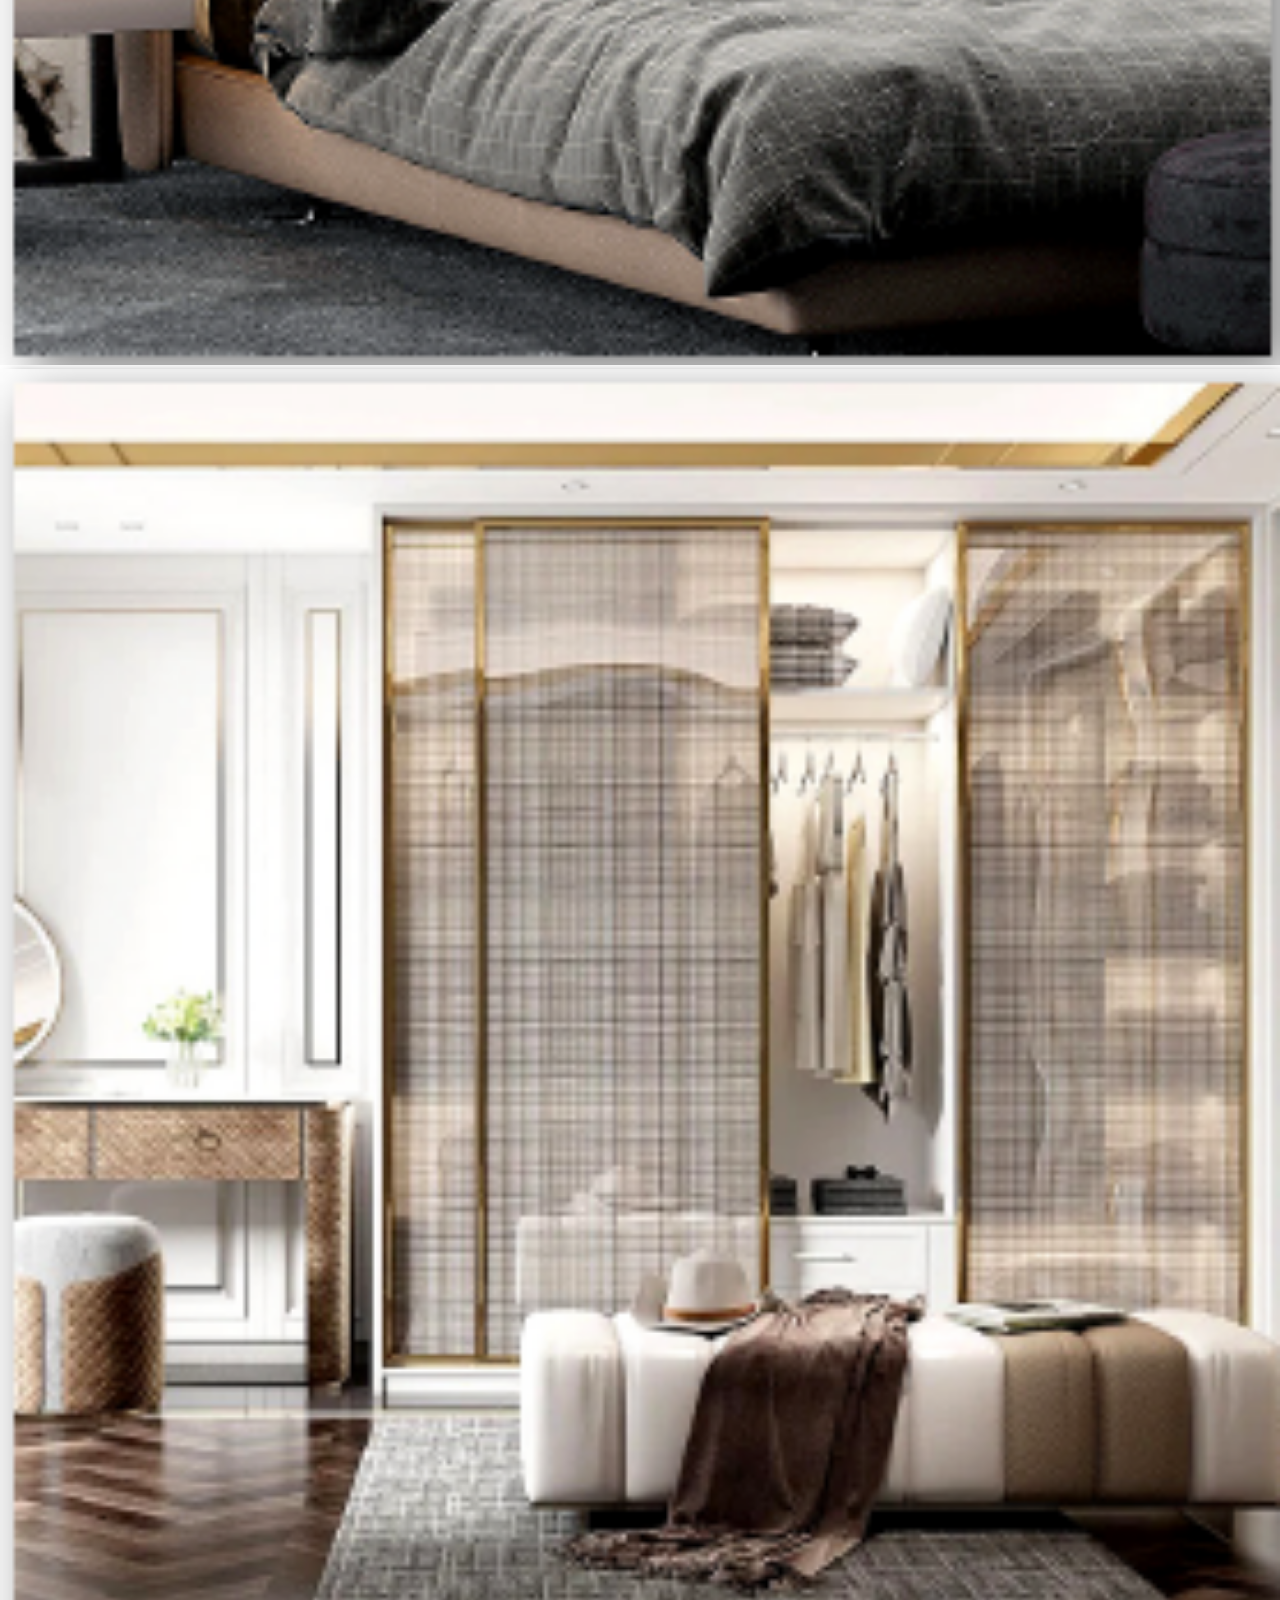
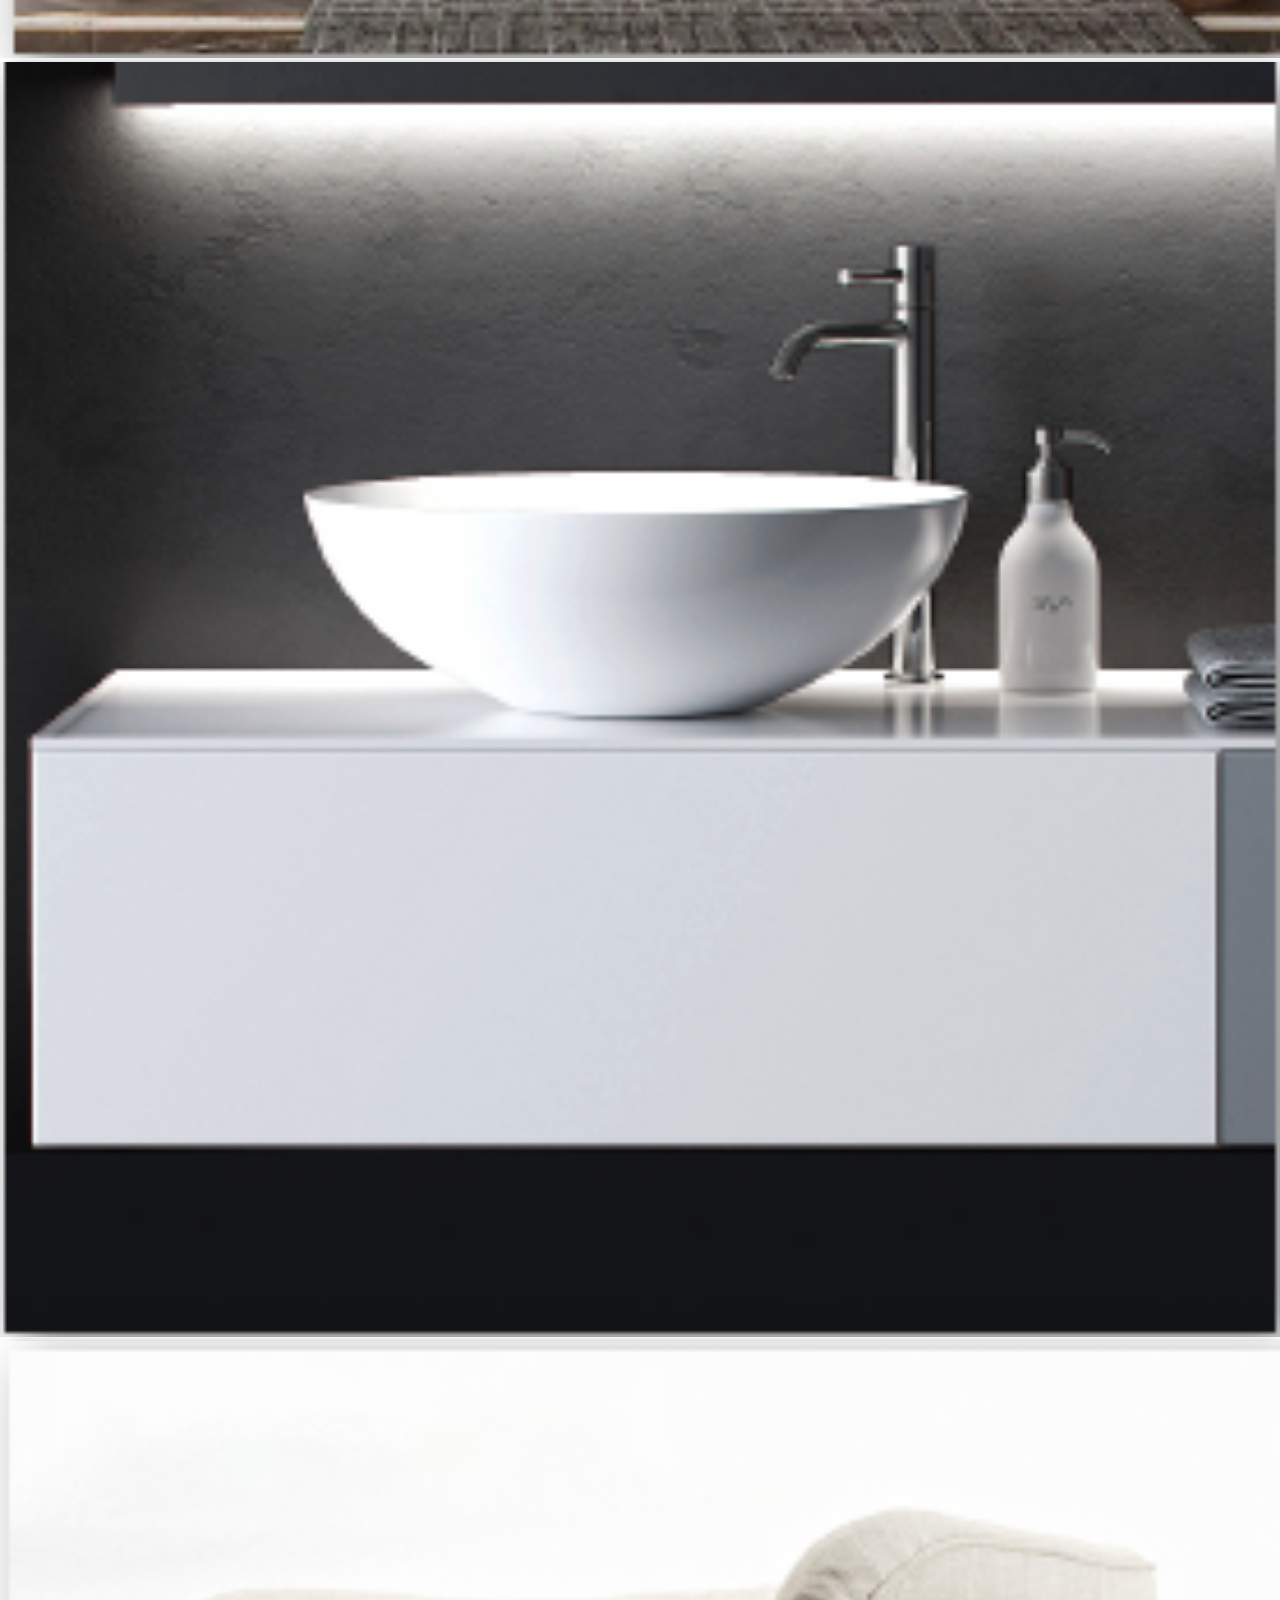
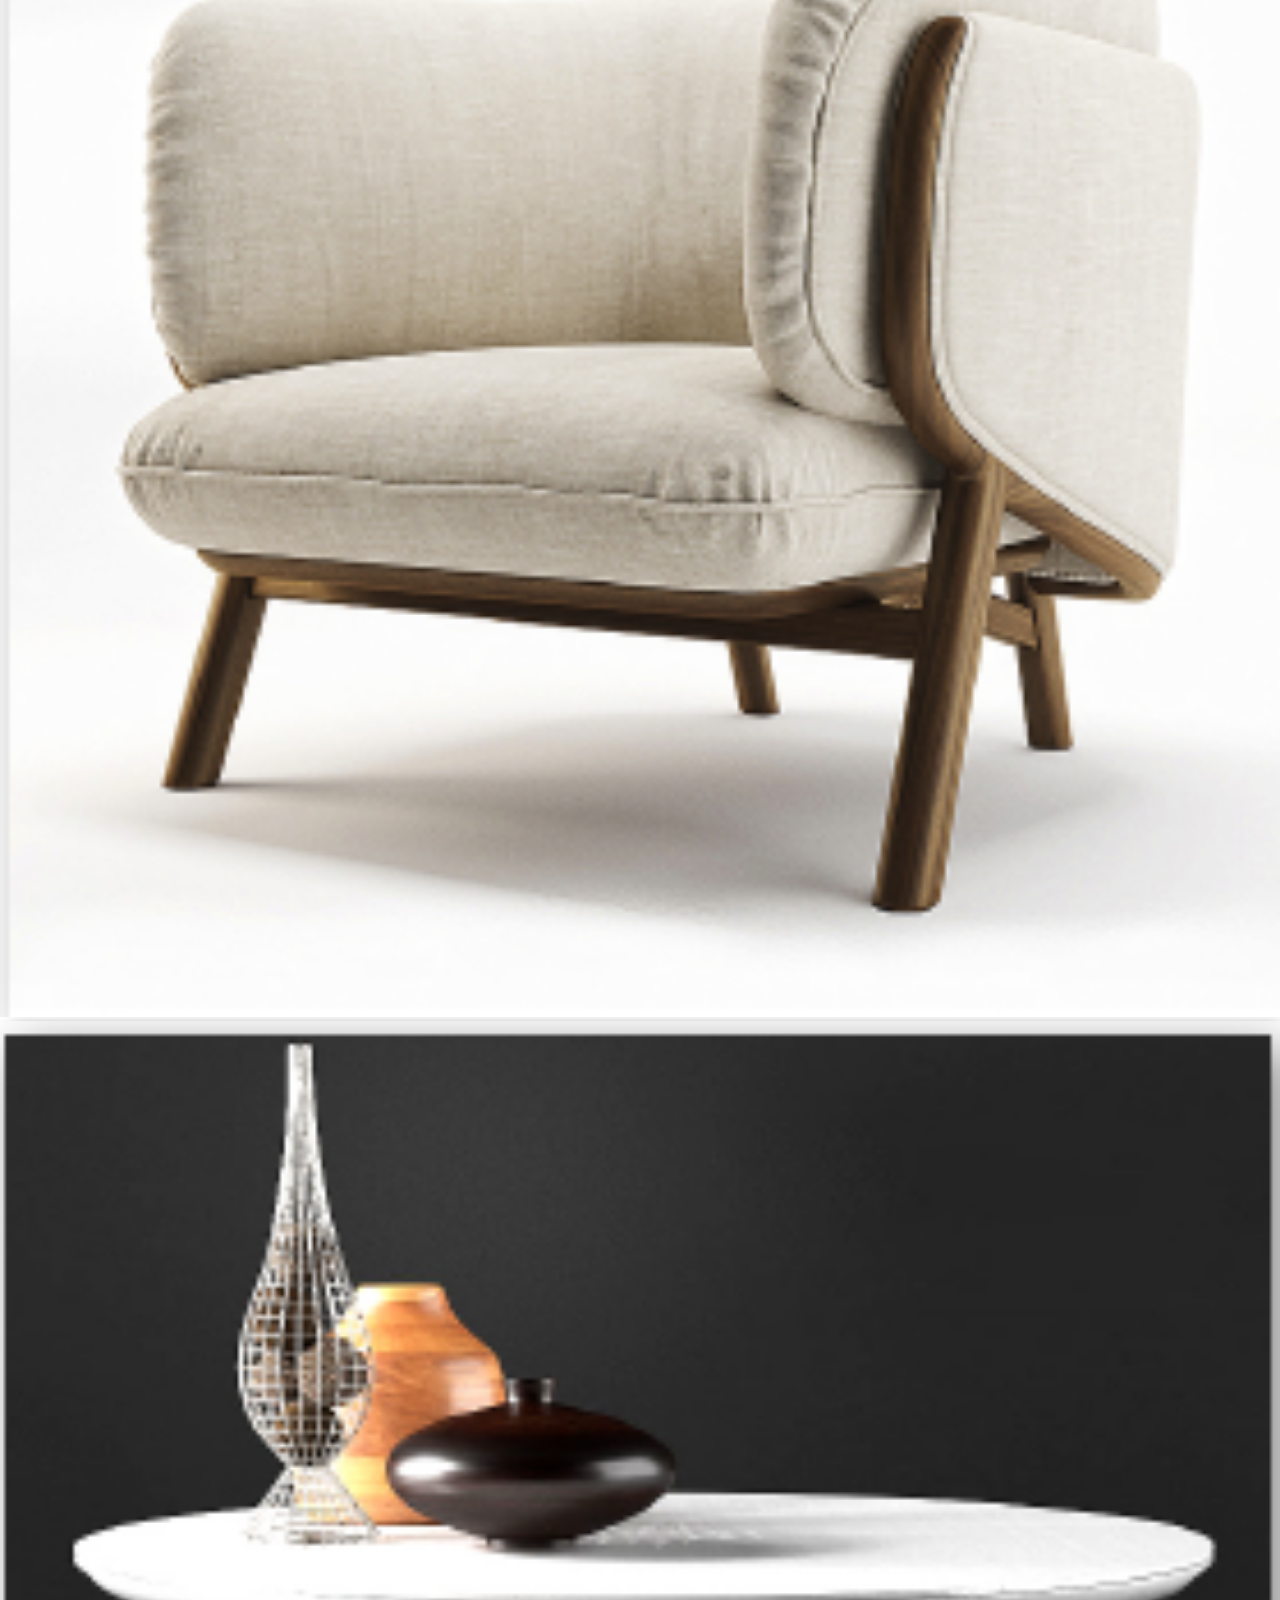
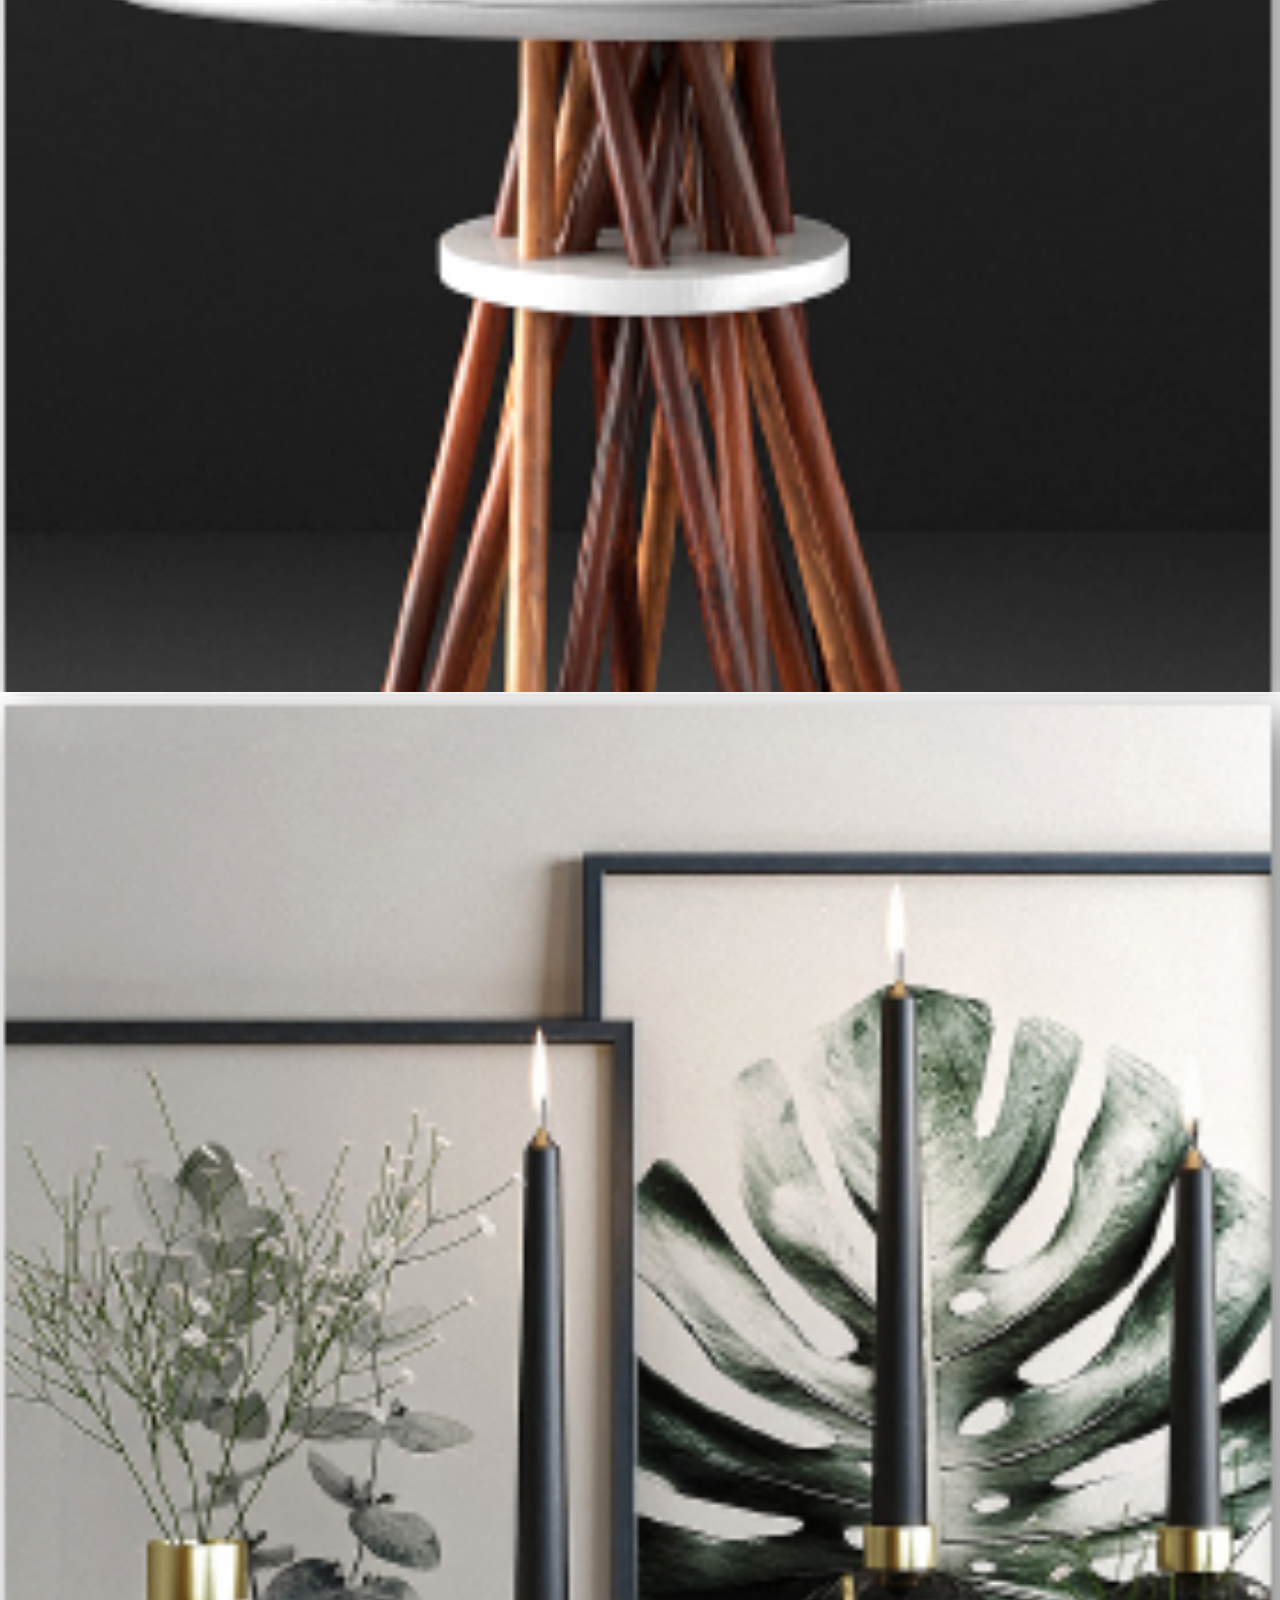
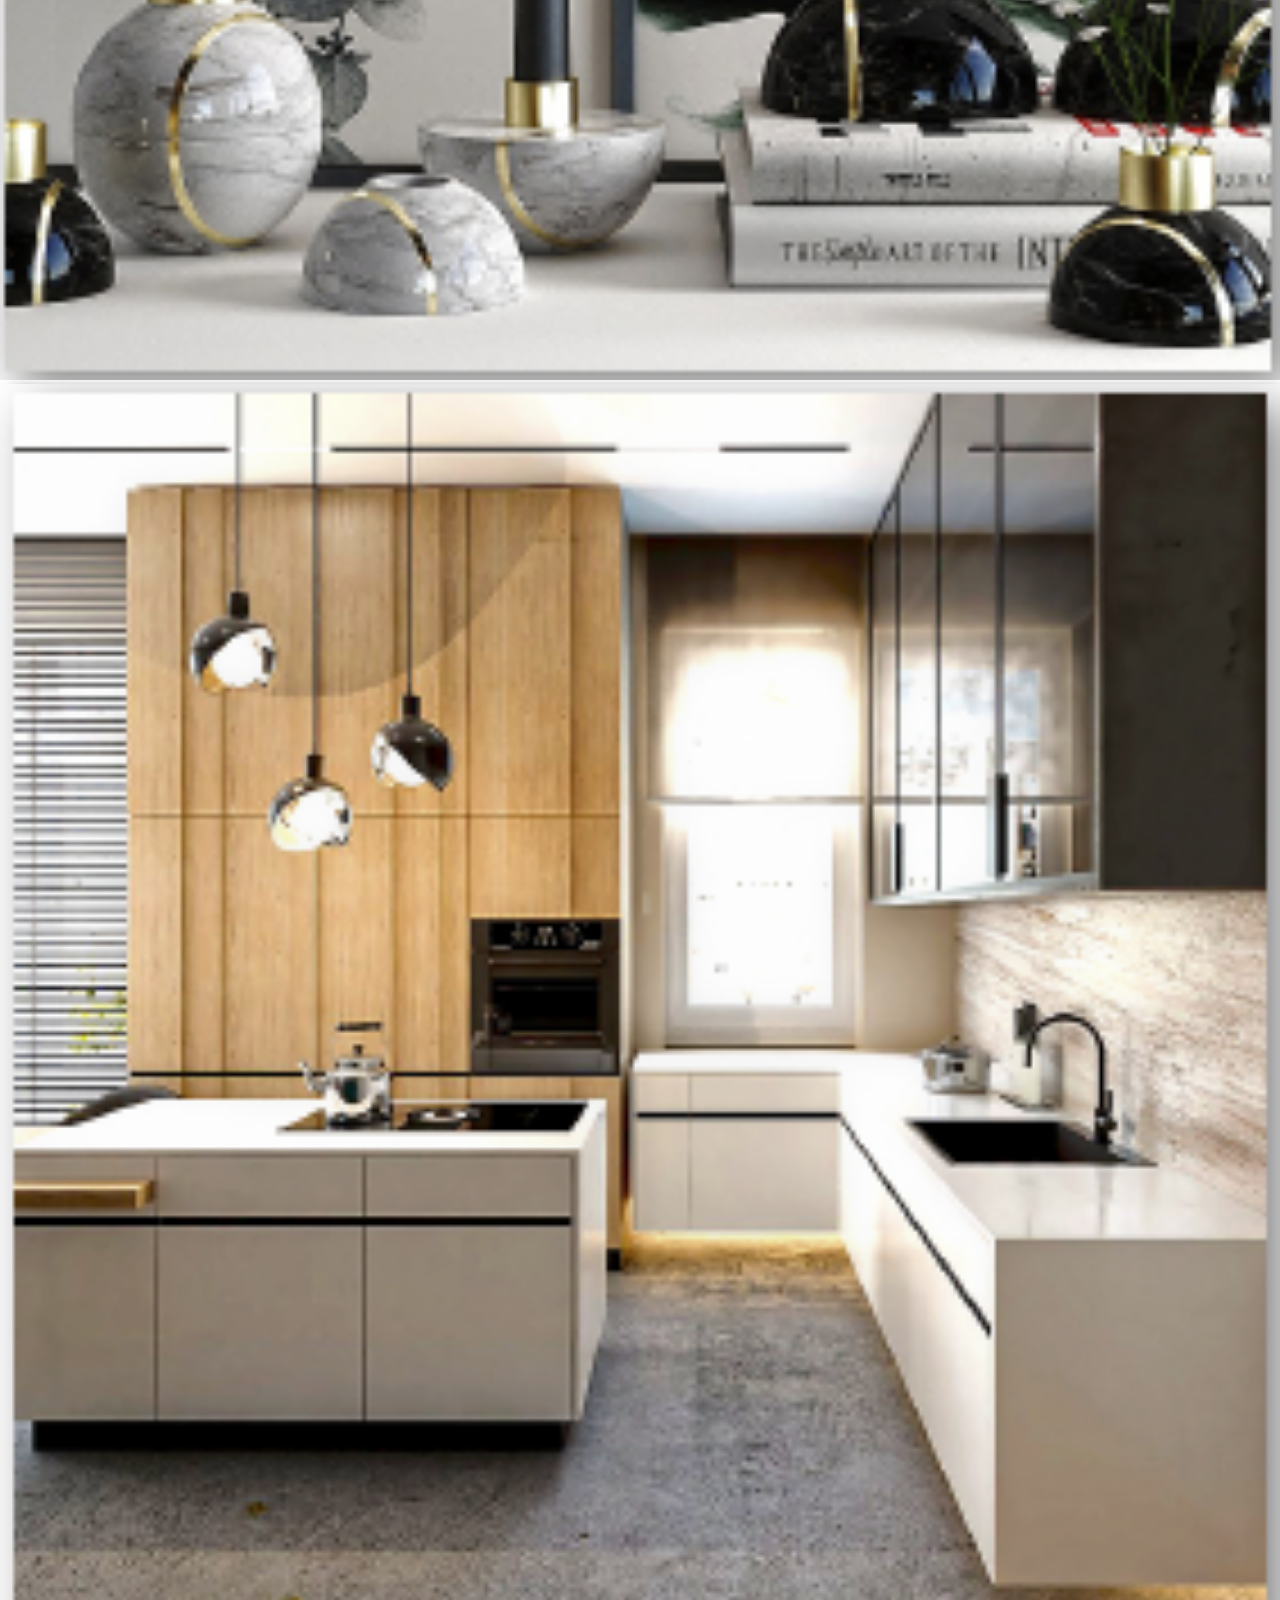
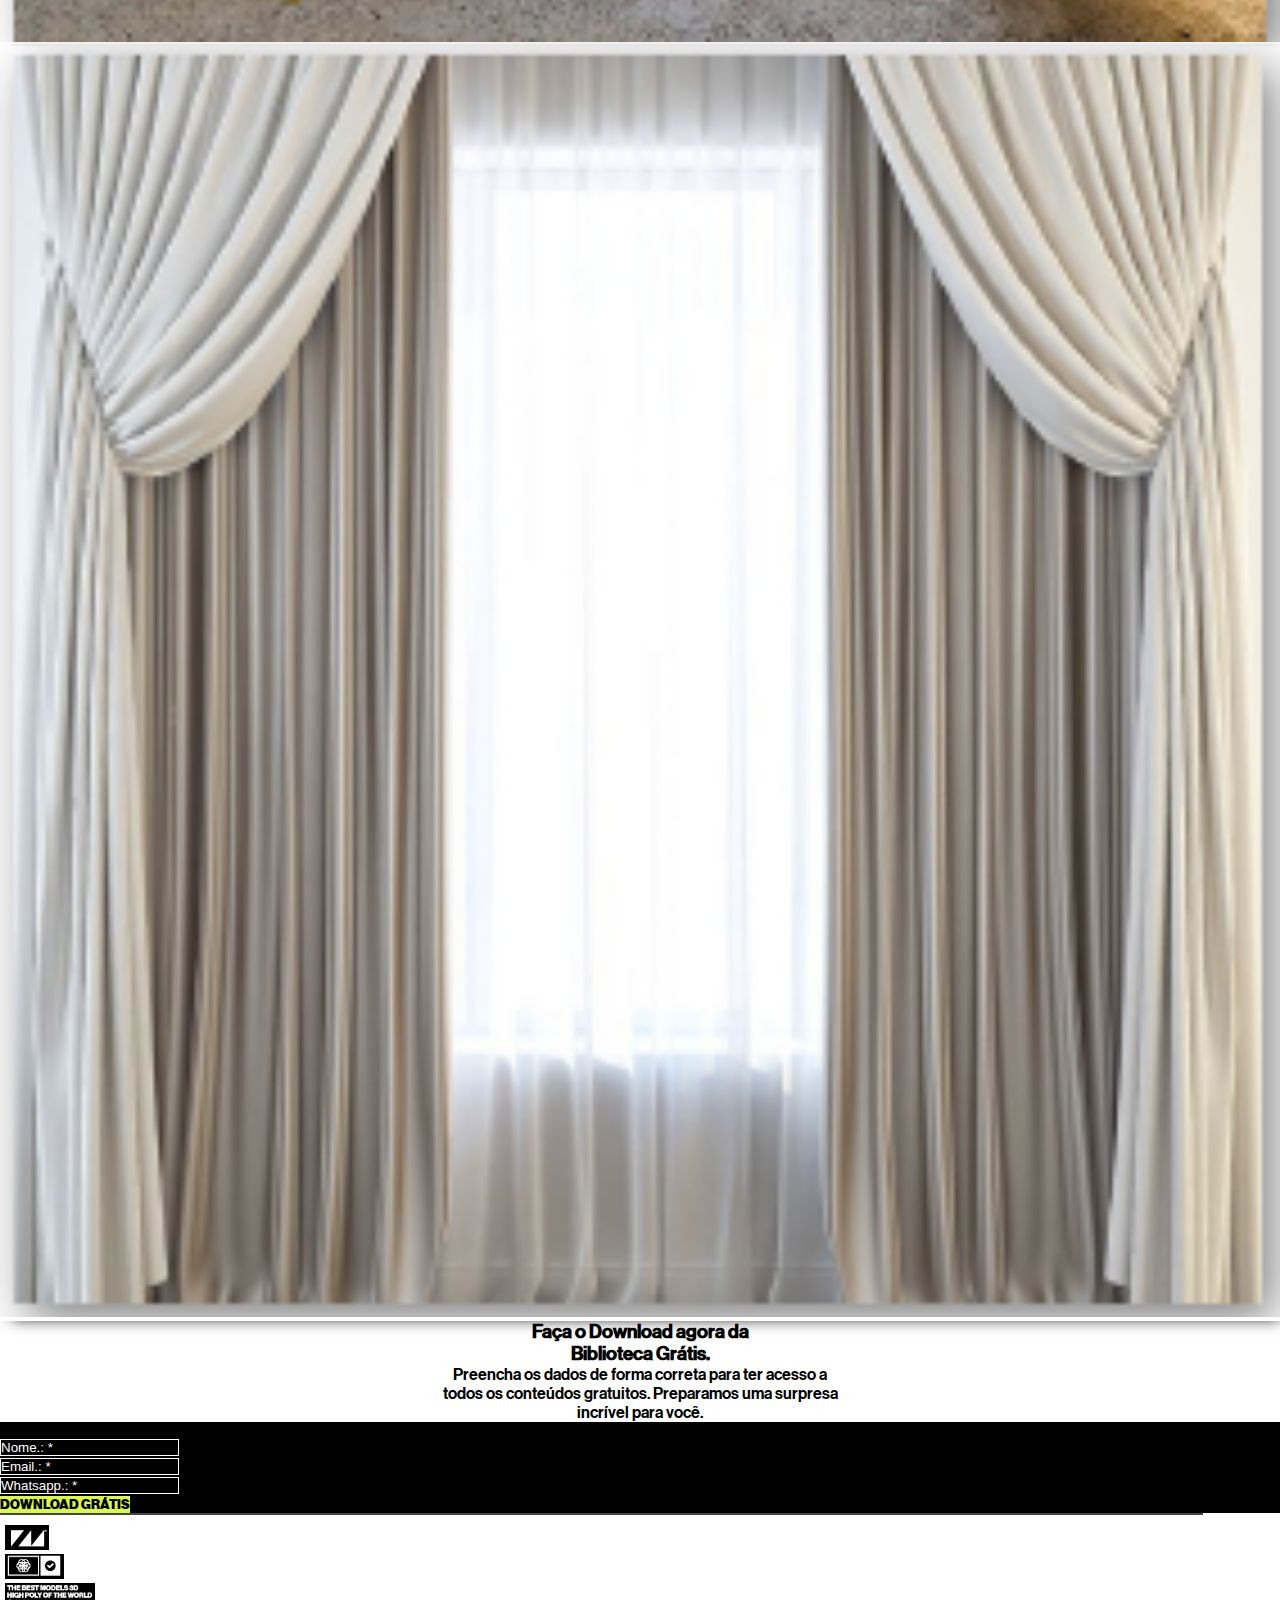
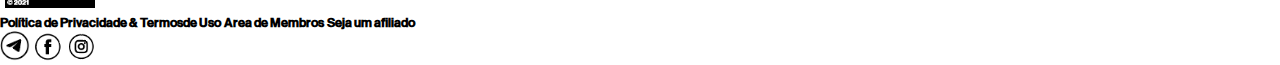
==== commit 1ebee022: "segunda pagina" ====
--- a/blocogratis.html
+++ b/blocogratis.html
@@ -10,11 +10,12 @@
     <link rel="stylesheet" href="https://cdnjs.cloudflare.com/ajax/libs/OwlCarousel2/2.3.4/assets/owl.carousel.css" integrity="sha512-UTNP5BXLIptsaj5WdKFrkFov94lDx+eBvbKyoe1YAfjeRPC+gT5kyZ10kOHCfNZqEui1sxmqvodNUx3KbuYI/A==" crossorigin="anonymous" referrerpolicy="no-referrer" />
     <link rel="stylesheet" href="https://cdnjs.cloudflare.com/ajax/libs/OwlCarousel2/2.3.4/assets/owl.theme.default.css" integrity="sha512-OTcub78R3msOCtY3Tc6FzeDJ8N9qvQn1Ph49ou13xgA9VsH9+LRxoFU6EqLhW4+PKRfU+/HReXmSZXHEkpYoOA==" crossorigin="anonymous" referrerpolicy="no-referrer" />
     <link rel="stylesheet" href="https://cdnjs.cloudflare.com/ajax/libs/font-awesome/5.15.4/css/all.min.css" integrity="sha512-1ycn6IcaQQ40/MKBW2W4Rhis/DbILU74C1vSrLJxCq57o941Ym01SwNsOMqvEBFlcgUa6xLiPY/NS5R+E6ztJQ==" crossorigin="anonymous" referrerpolicy="no-referrer" />
-     <link rel="stylesheet" href="css/main.css">
-    
+     
+    <link rel="stylesheet" href="css/main.css">
+     <link rel="shortcut icon" type="image/jpg" href="./favis/android-chrome-192x192.png"/>
     
     <link rel="stylesheet" href="main.css">
-    <title>Hello, world!</title>
+    <title>Blocos3D High-Poly</title>
   </head>
   <body>
 
--- a/main.css
+++ b/main.css
@@ -63,6 +63,7 @@
 
 #hero{
     background-color:var(--preto);
+    position: relative;
 }
 
 /* #hero .video-wrapper{
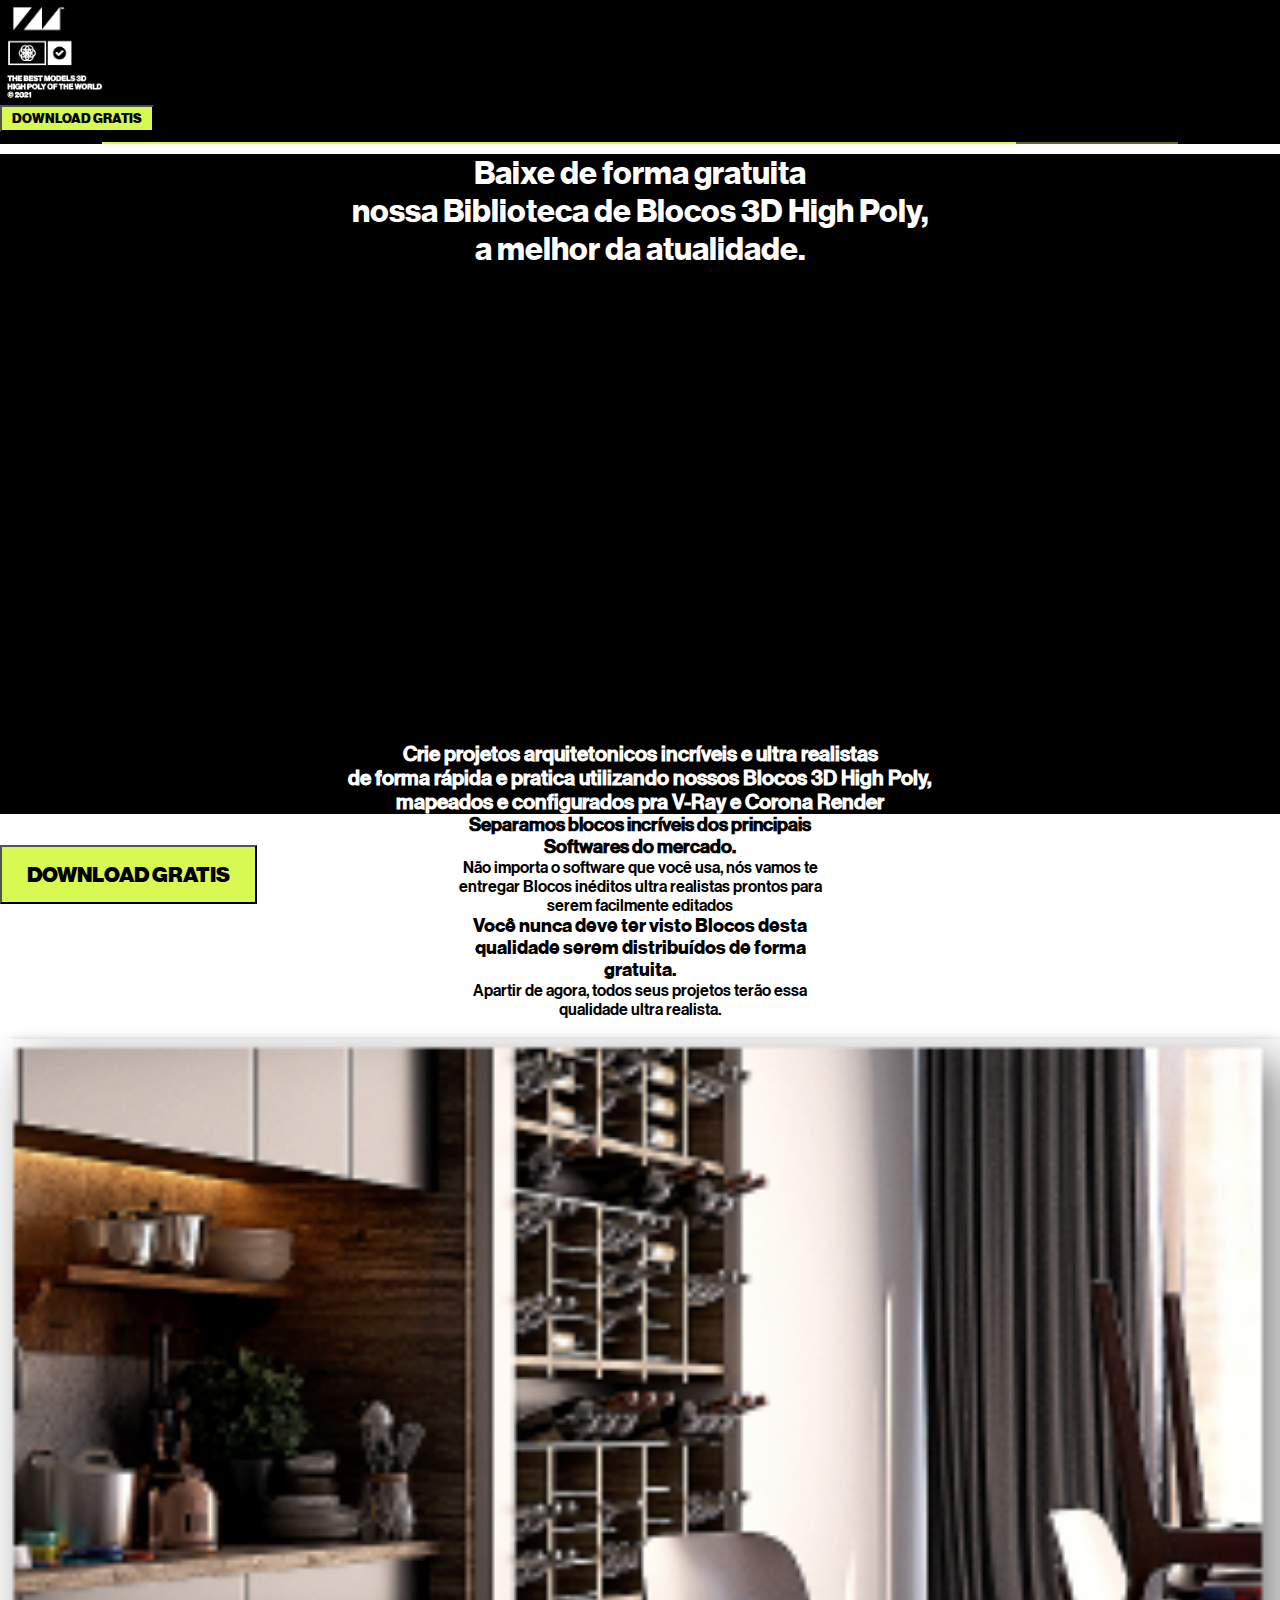
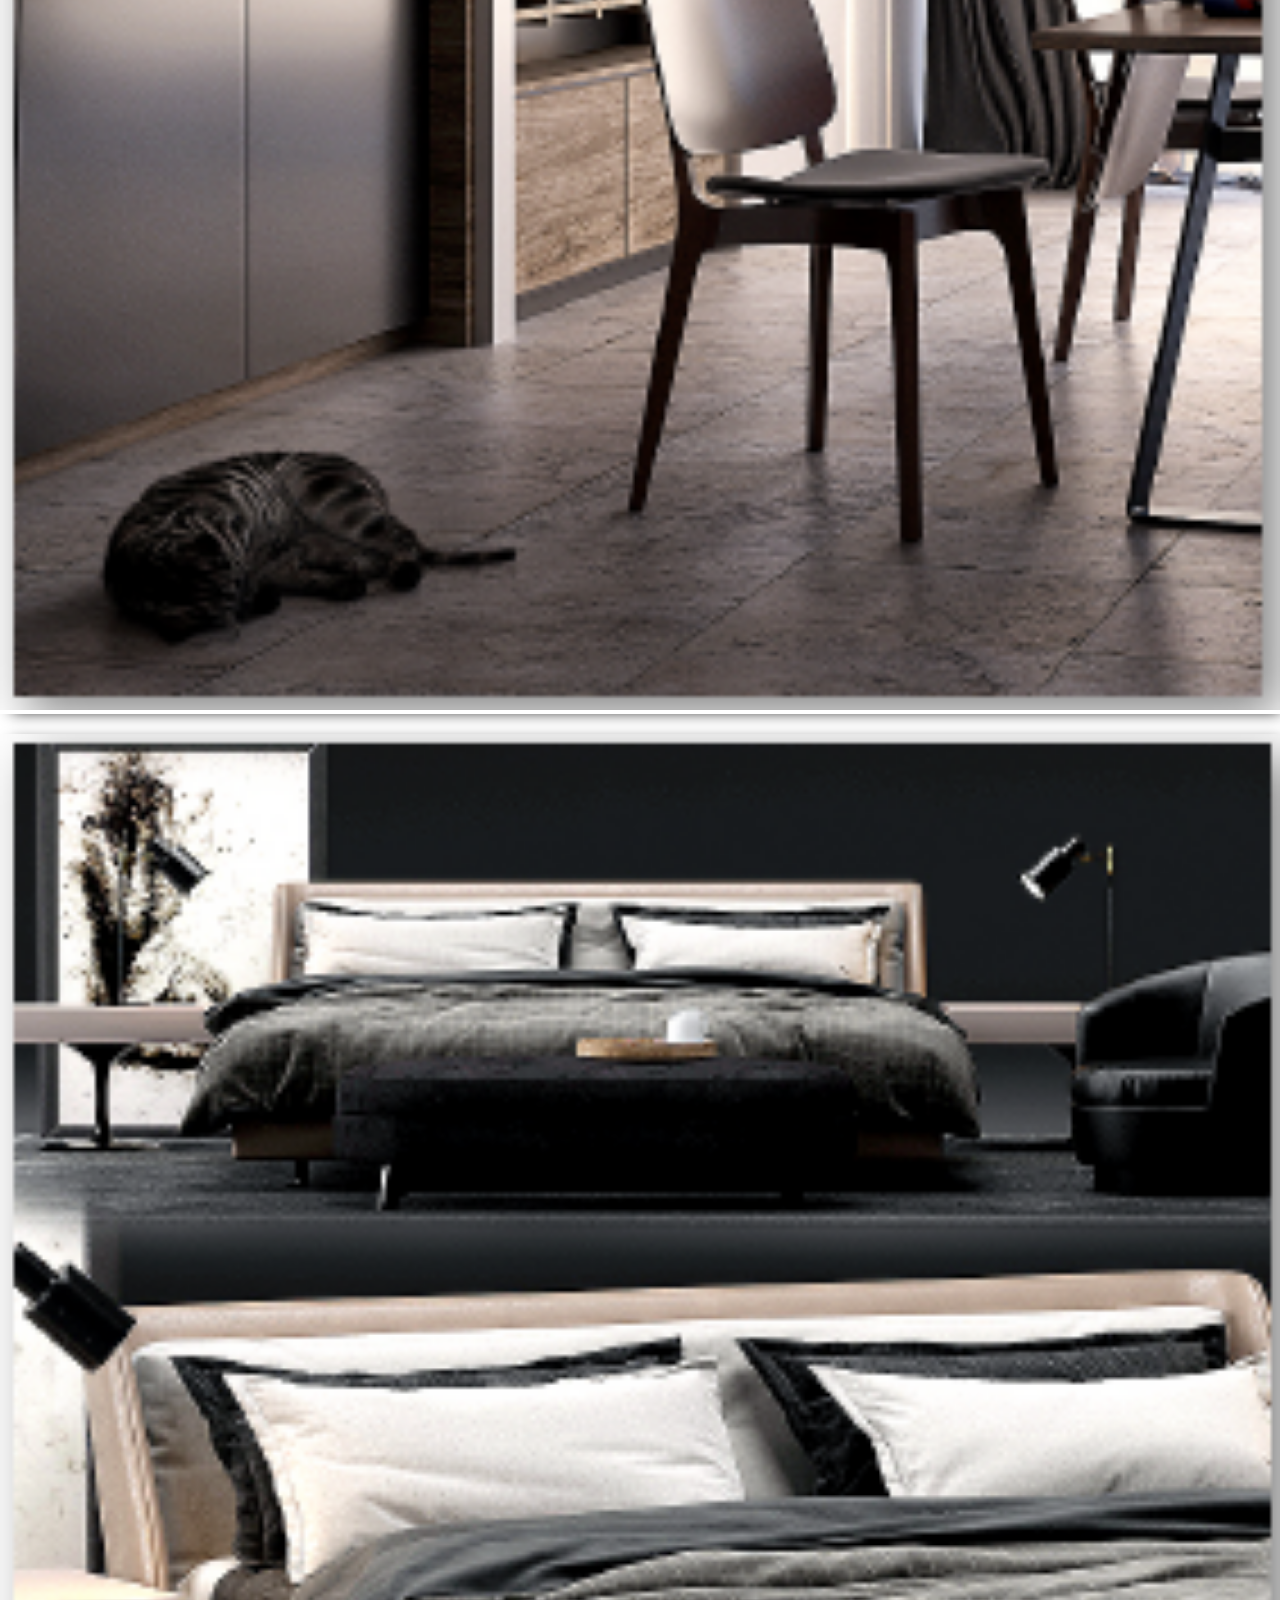
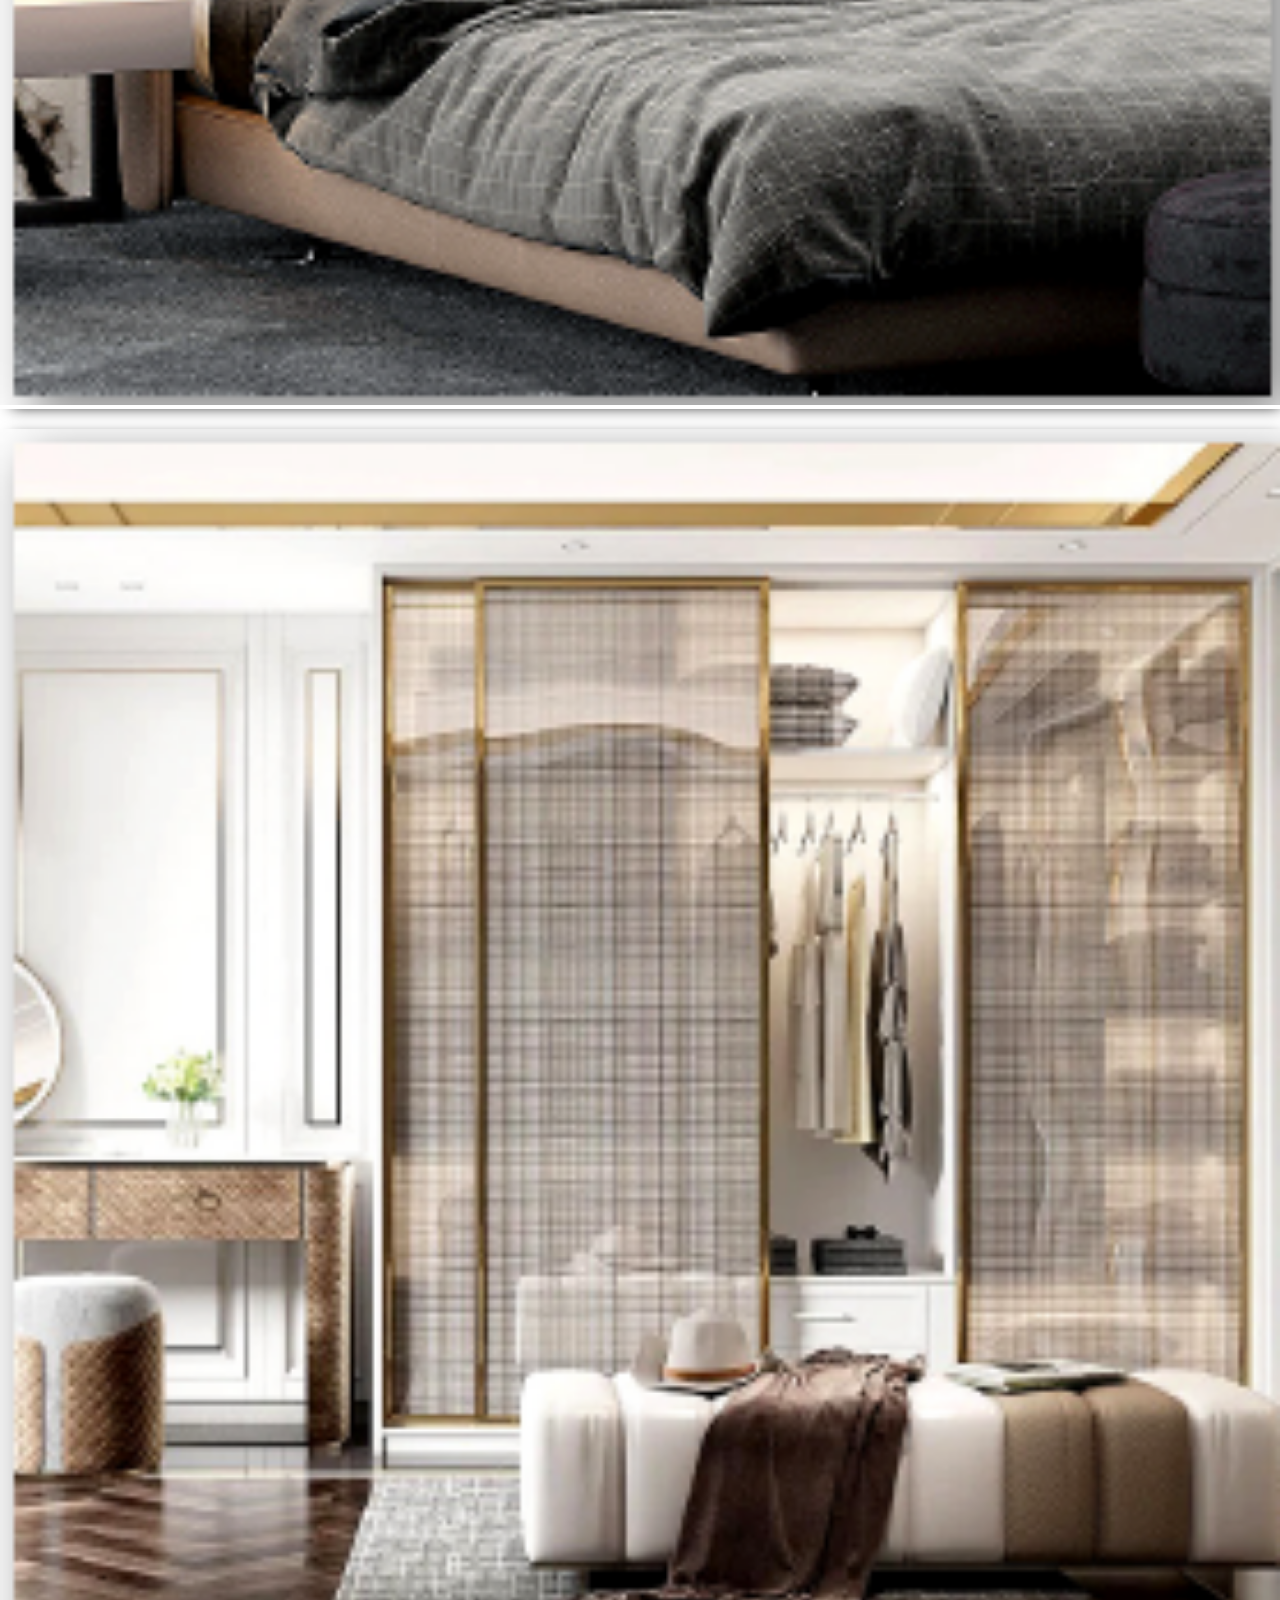
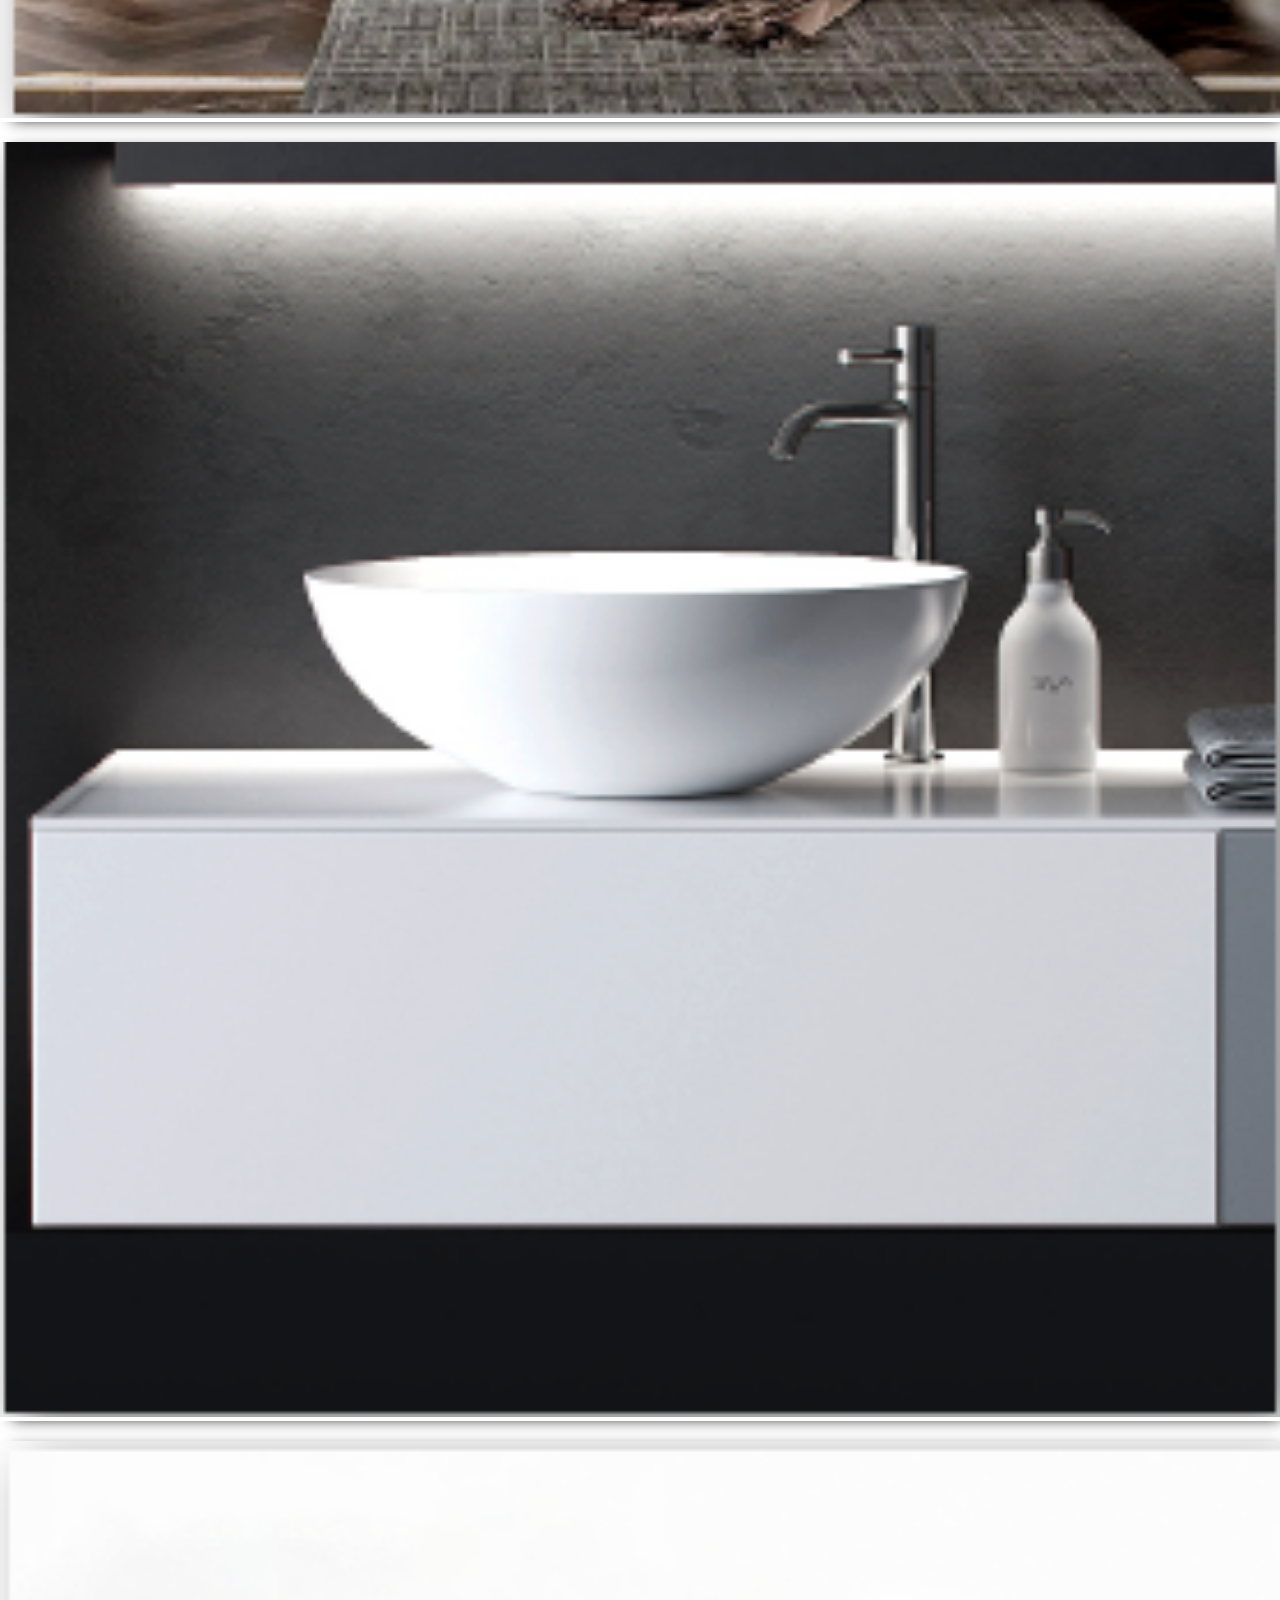
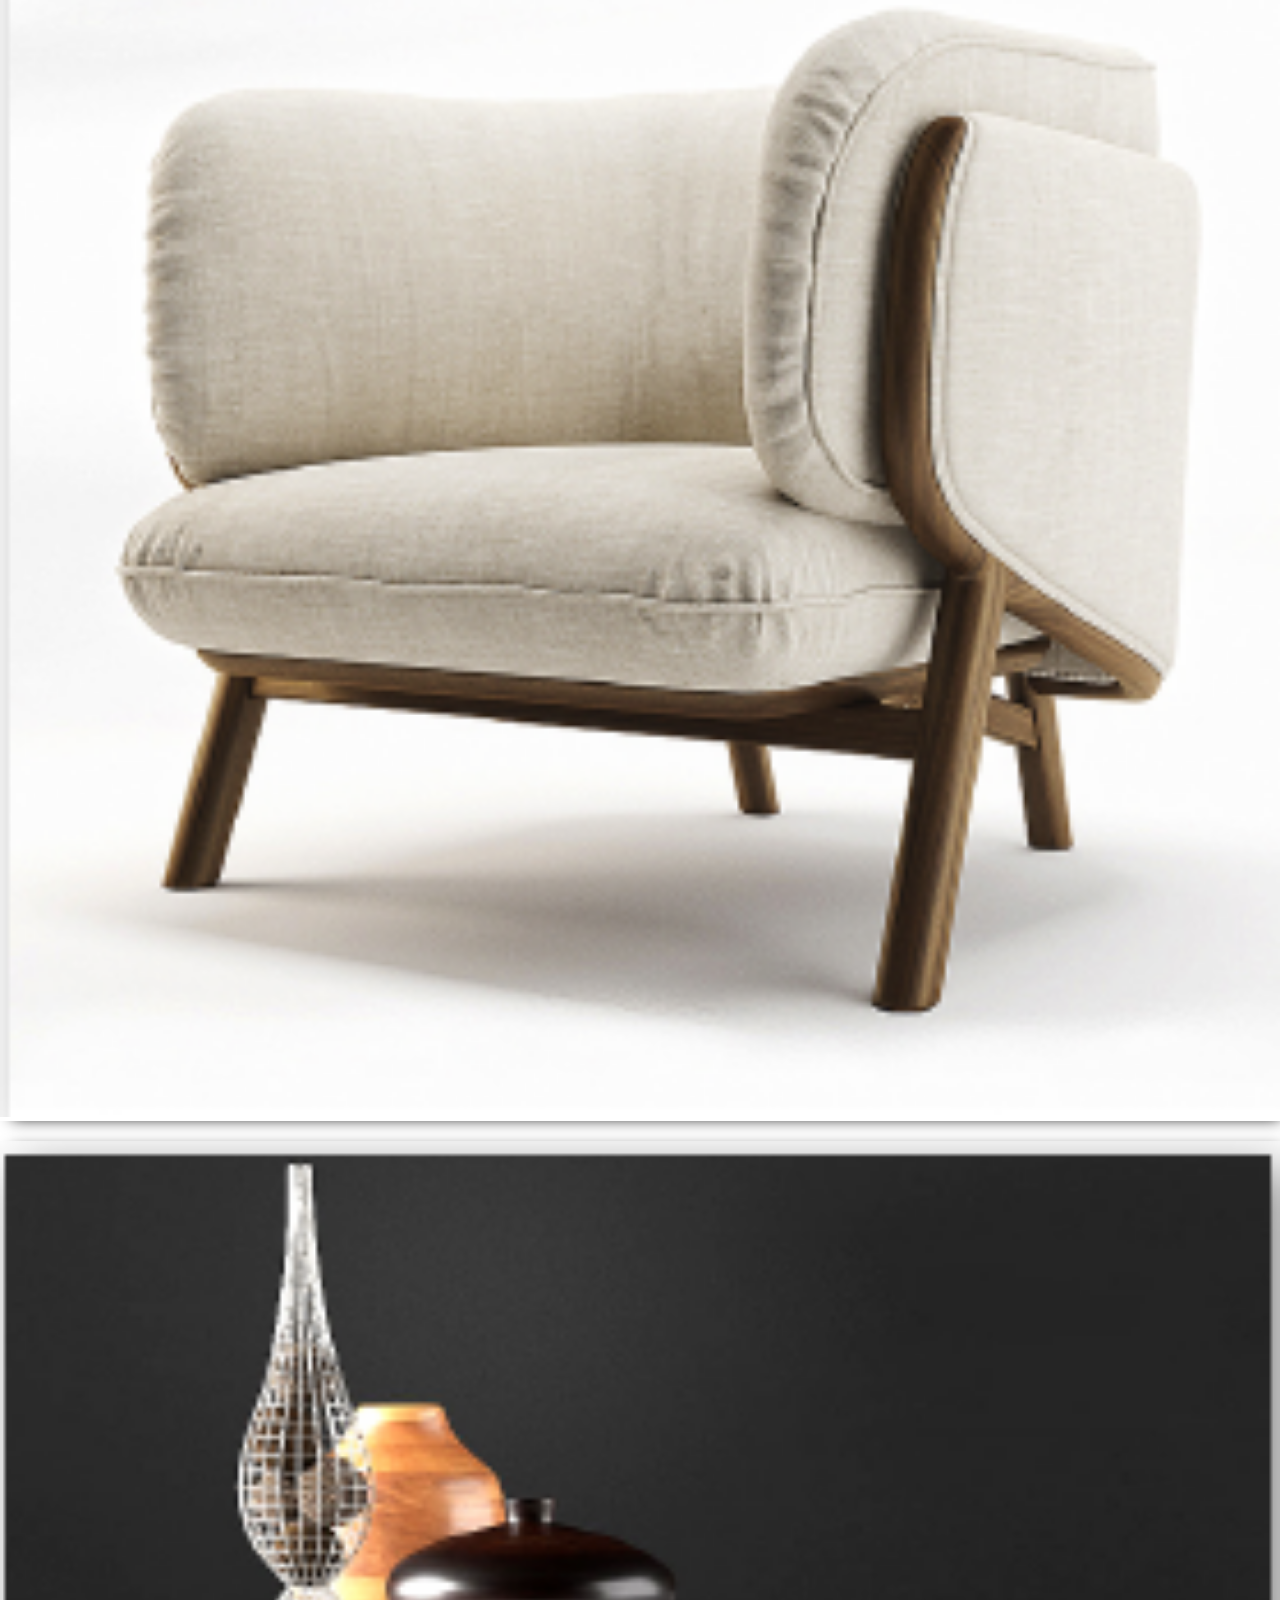
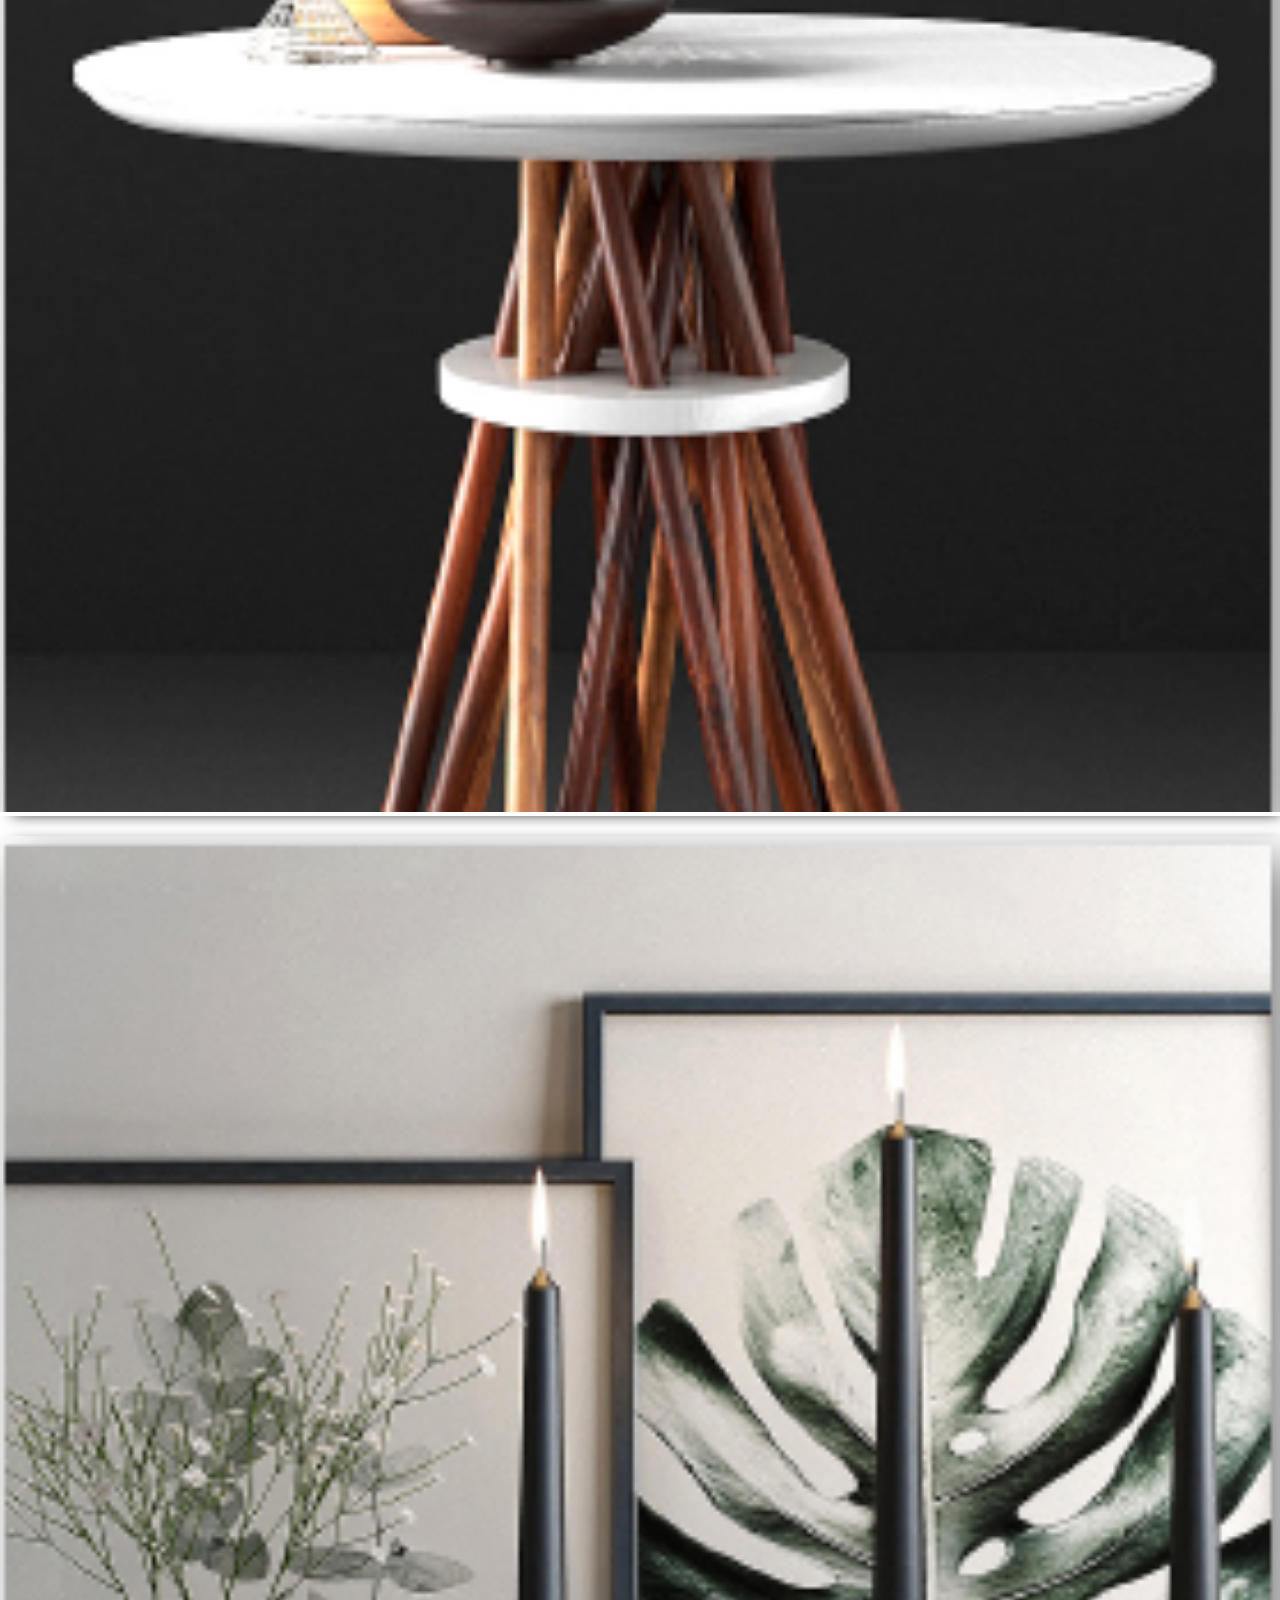
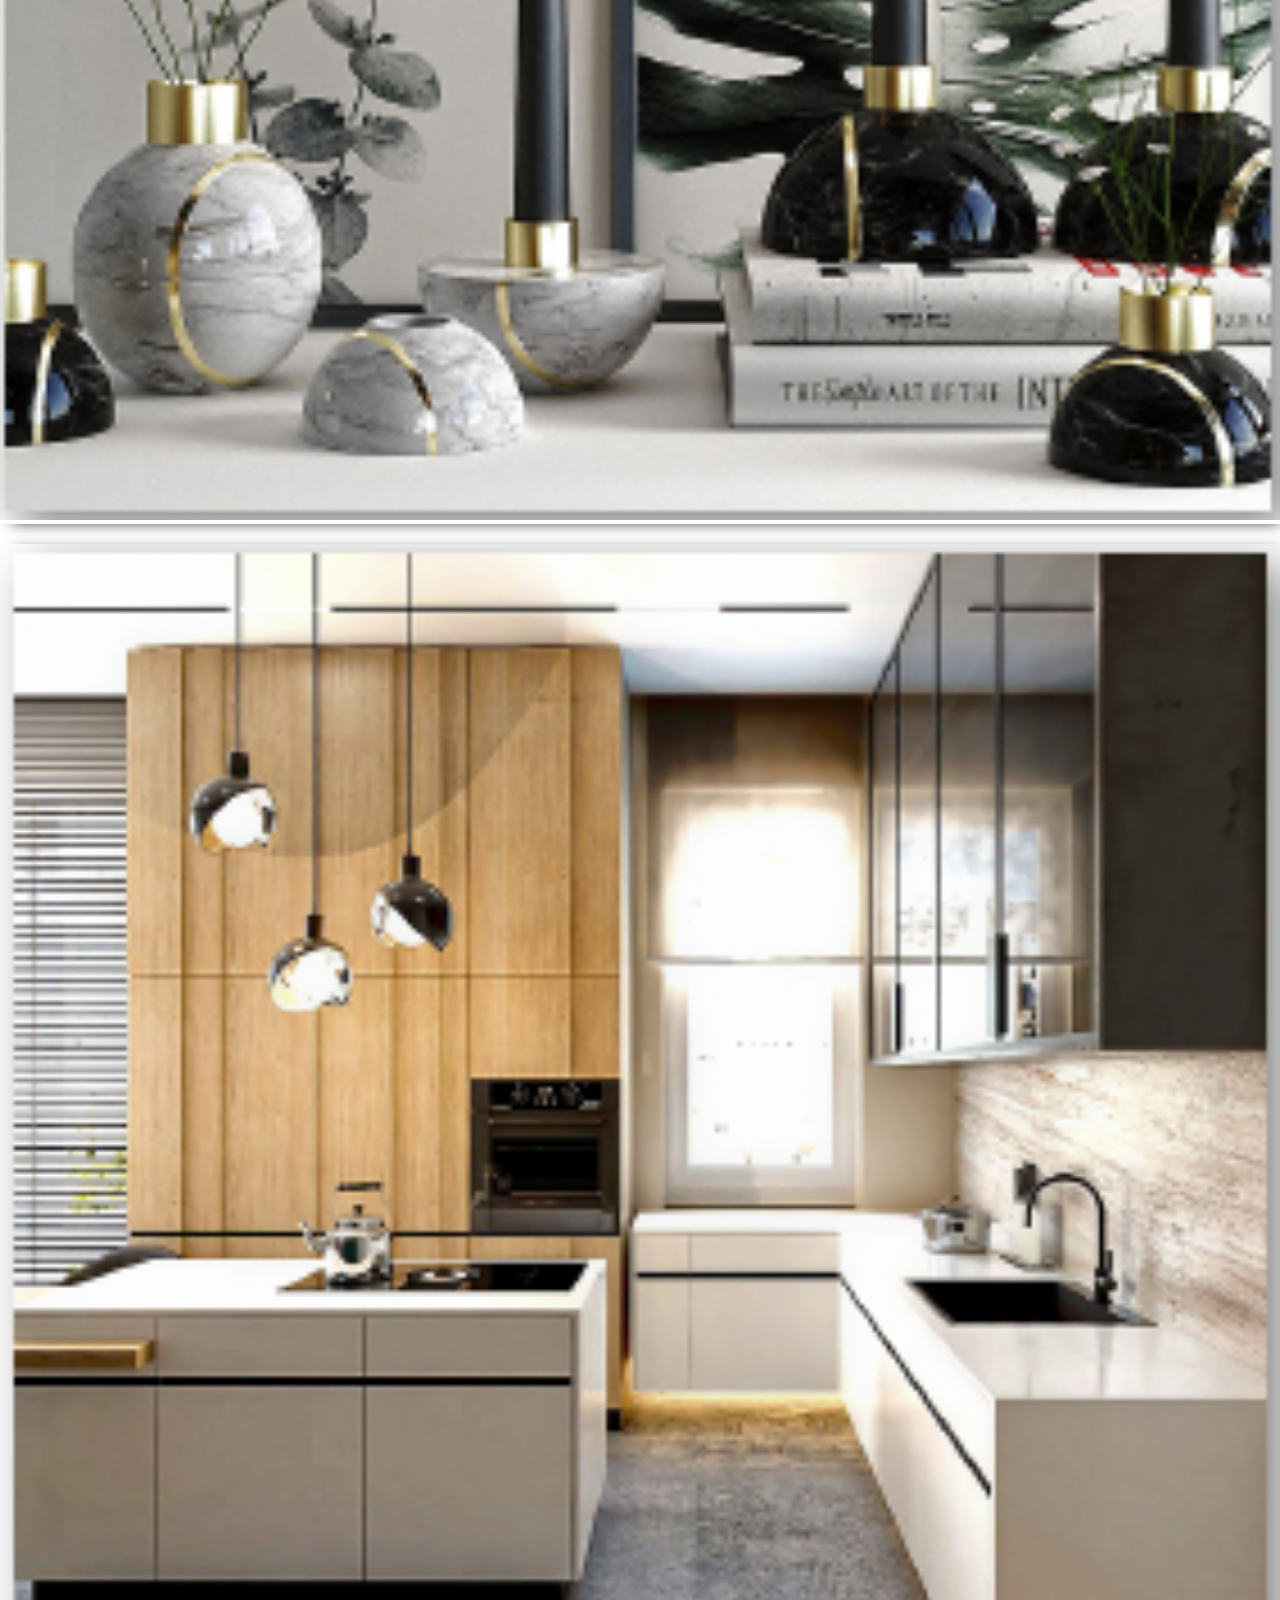
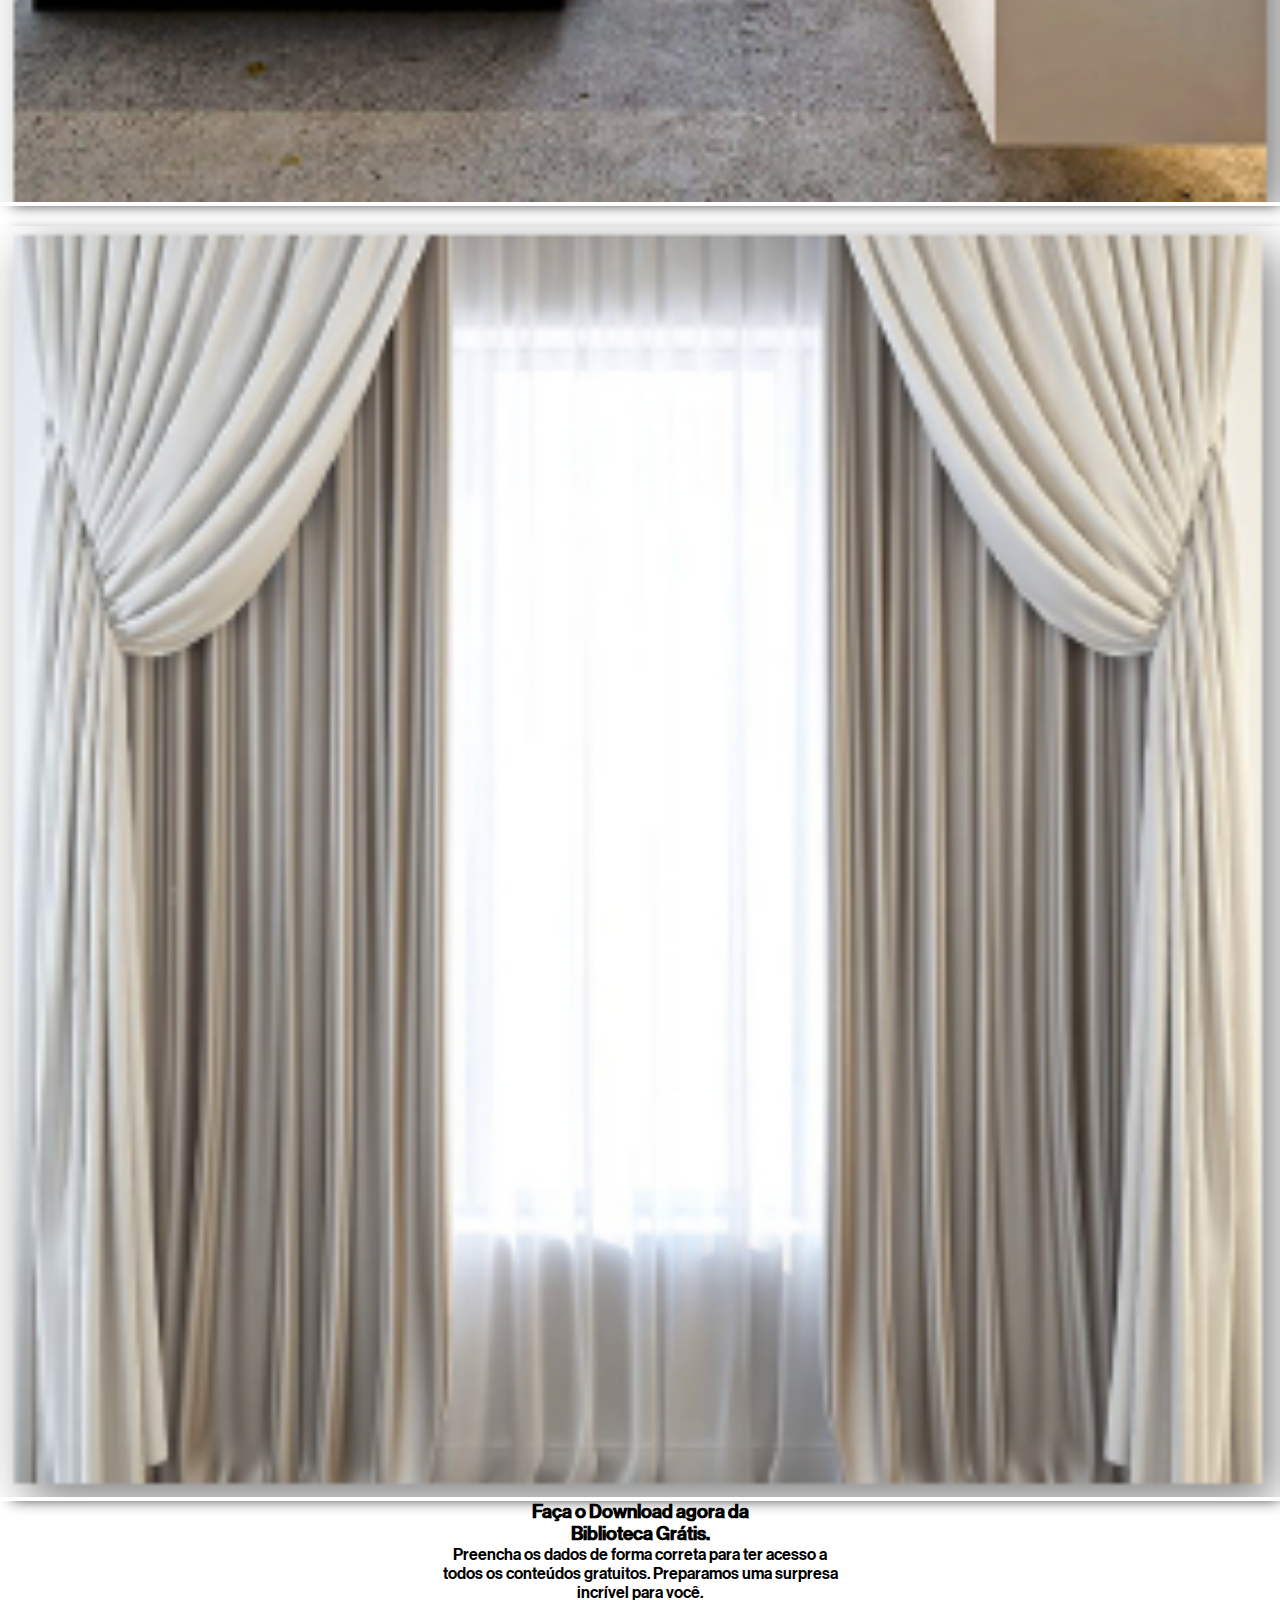
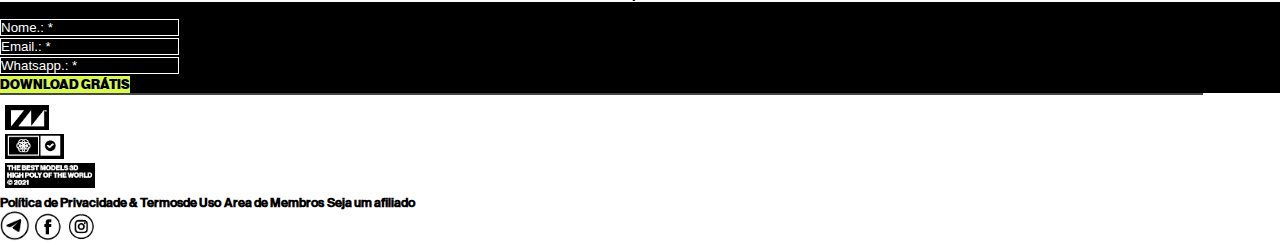
==== commit 7e5baf9e: "paginagratis done" ====
--- a/blocogratis.html
+++ b/blocogratis.html
@@ -96,17 +96,16 @@
               <div class="col-12 w-100">
                 <div class="owl-carousel p-4 owl-theme modelos3d">
 
-                    <div class="item owl-box"> <img src="./icons/autocad.png" alt=""></div>
-                    <div class="item owl-box"><img src="./icons/max.png" alt=""></div>
-                    <div class="item owl-box"><img src="./icons/lumion.png" alt=""></div>
-                    <div class="item owl-box"><img src="./icons/sketch.png" alt=""></div>
-                    <!-- <div class="item owl-box"><img src="./icons/graphsoft.png" alt=""></div> -->
-
+                    <div class="item owl-box"> <img src="./imgs/pg1-blocos/Ativo 9.png" alt=""></div>
+                    <div class="item owl-box"> <img src="./imgs/pg1-blocos/Ativo 11.png" alt=""></div>
+                    <div class="item owl-box"> <img src="./imgs/pg1-blocos/Ativo 12.png" alt=""></div>
+                    <div class="item owl-box"> <img src="./imgs/pg1-blocos/Ativo 13.png" alt=""></div>
+                    <div class="item owl-box"> <img src="./imgs/pg1-blocos/Ativo 14.png" alt=""></div>
               </div>
               </div>
           </div>
           <!-- GALERIA DE IMAGENS  -->
-          <div class="row image-galery">
+          <div class="row image-galery"  id="image-galery">
               <div class="col-12">
                 <div class="section-title py-3">
                     <h3>Você nunca deve ter 
@@ -186,7 +185,7 @@
                 </div>
               </div>
 
-              <div class="col-md-6 mx-auto bg-dark p-5">
+              <div class="col-md-6 mx-auto bg-dark p-5" id="formulario">
                 <form class="form">
                     <h5 class="my-3 text-white">Biblioteca de Blocos 3D High Poly grátis</h5>
                     <div class="form-group">
@@ -206,19 +205,19 @@
           </div>
 
           <!-- ROPAPÉ -->
-          <footer class="pb-md-3 pb-sm-2">
+          <footer class="pb-lg-3 pb-sm-2">
               <div class="row my-5">
                   <div class="linha"></div>
 
-                  <div class=" col-md-3 px-0 ">
-                    <div class="ml-sm-4 ml-lg-0 d-flex align-items-center " >
+                  <div class=" col-lg-3 px-0 ">
+                    <div class="ml-sm-4 ml-lg-0 d-flex align-items-center" >
                         <div class="logo"><img src="./imgs/factory.png" height="25" alt=""></div>
                         <div class="logo"><img src="./icons/ativo9.jpg" height="25" alt=""></div>
                         <div class="logo"><img src="./icons/ativo10.jpg" height="25" alt=""></div>
                     </div>
                   </div>
 
-                  <div class="col-md-6 links-uteis">
+                  <div class="col-lg-6 links-uteis">
                         <nav class="d-flex w-100">
                             <a class="nav-link" href="#">Política de Privacidade & Termosde Uso</a>
                             <a class="nav-link" href="#">Area de Membros</a>
@@ -244,27 +243,36 @@
 
     <script>
         $('.modelos3d').owlCarousel({
-            loop:true,
-            dots:false,
-            margin:50,
-            nav:false,
-            autoplay:true,
-            autoplayTimeout:2000,
-            autoplayHoverPause:false,
-            responsive:{
-                0:{
-                    items:1
-                },
-                700:{
-                    items:2
-                },
-                1000:{
-                    items:3
-                },
-                1400:{
-                    items:4
-                }
-            }
+ 
+            stagePadding: 10,
+    
+    loop:true,
+    margin:10,
+    nav:false,
+    autoplayTimeout:4000,
+    autoplay:true,
+    dots:false,
+    responsive:{
+        0:{
+            items:1.1,
+            center:true,
+        },
+        500:{
+            items:1.1,
+            center:true,
+            margin:0,
+        },
+        700:{
+            items:2.1,
+            center:true,
+            margin:10,
+        },
+        1000:{
+            items:3.1,
+            center:true,
+            margin:10,
+        }
+    }
 })
     </script>
       
--- a/main.css
+++ b/main.css
@@ -48,6 +48,13 @@
 box-shadow: 6px 3px 15px -6px #000000;
 }
 
+@media(min-width:970px){
+    .img-box{
+        margin-top: 20px;
+    }
+
+}
+
 
 
 
@@ -108,24 +115,43 @@
 
 
 
+
+
+/* @media (max-width:350px){
+    .owl-box{
+        width: 250px;
+        height: auto;
+    }
+} 
+*/
+
 .owl-box{
-    width:300px;
-    height: 120px;
+    max-width:400px;
+    height:150px;
     border: 1px solid darkgray;
     display: flex;
     justify-content: center;
     align-items: center;
     box-shadow: 2px 3px 6px rgba(0,0,0,0.8); 
+    overflow: hidden;
     
 }
-
-@media (max-width:700px){
+/*
+@media (max-width:320px){
     .owl-box{
-     
-        margin: 0 auto;
-    }
-}
-
+        width:100px;
+    }
+}
+
+@media (max-width:600px){
+    .owl-box{
+     width: 200px;
+    }
+}
+
+
+@media (max-width:600px){}
+*/
 
 .download-btn{
     font-family: 'Grotesk95';
@@ -192,6 +218,12 @@
     height:100%;
 }
 
+.form-control:focus {
+    border-color:var(--verdeclaro);
+    box-shadow: 0 0 0 0.2rem rgba(40, 167, 69, 0.25);
+    background-color: var(--preto);
+} 
+
 .linha{
     width: 94%;
     height: 2px;
@@ -233,4 +265,5 @@
 .form input::placeholder { 
     color:var(--branco);
     opacity: 1; 
-  }+  }
+
